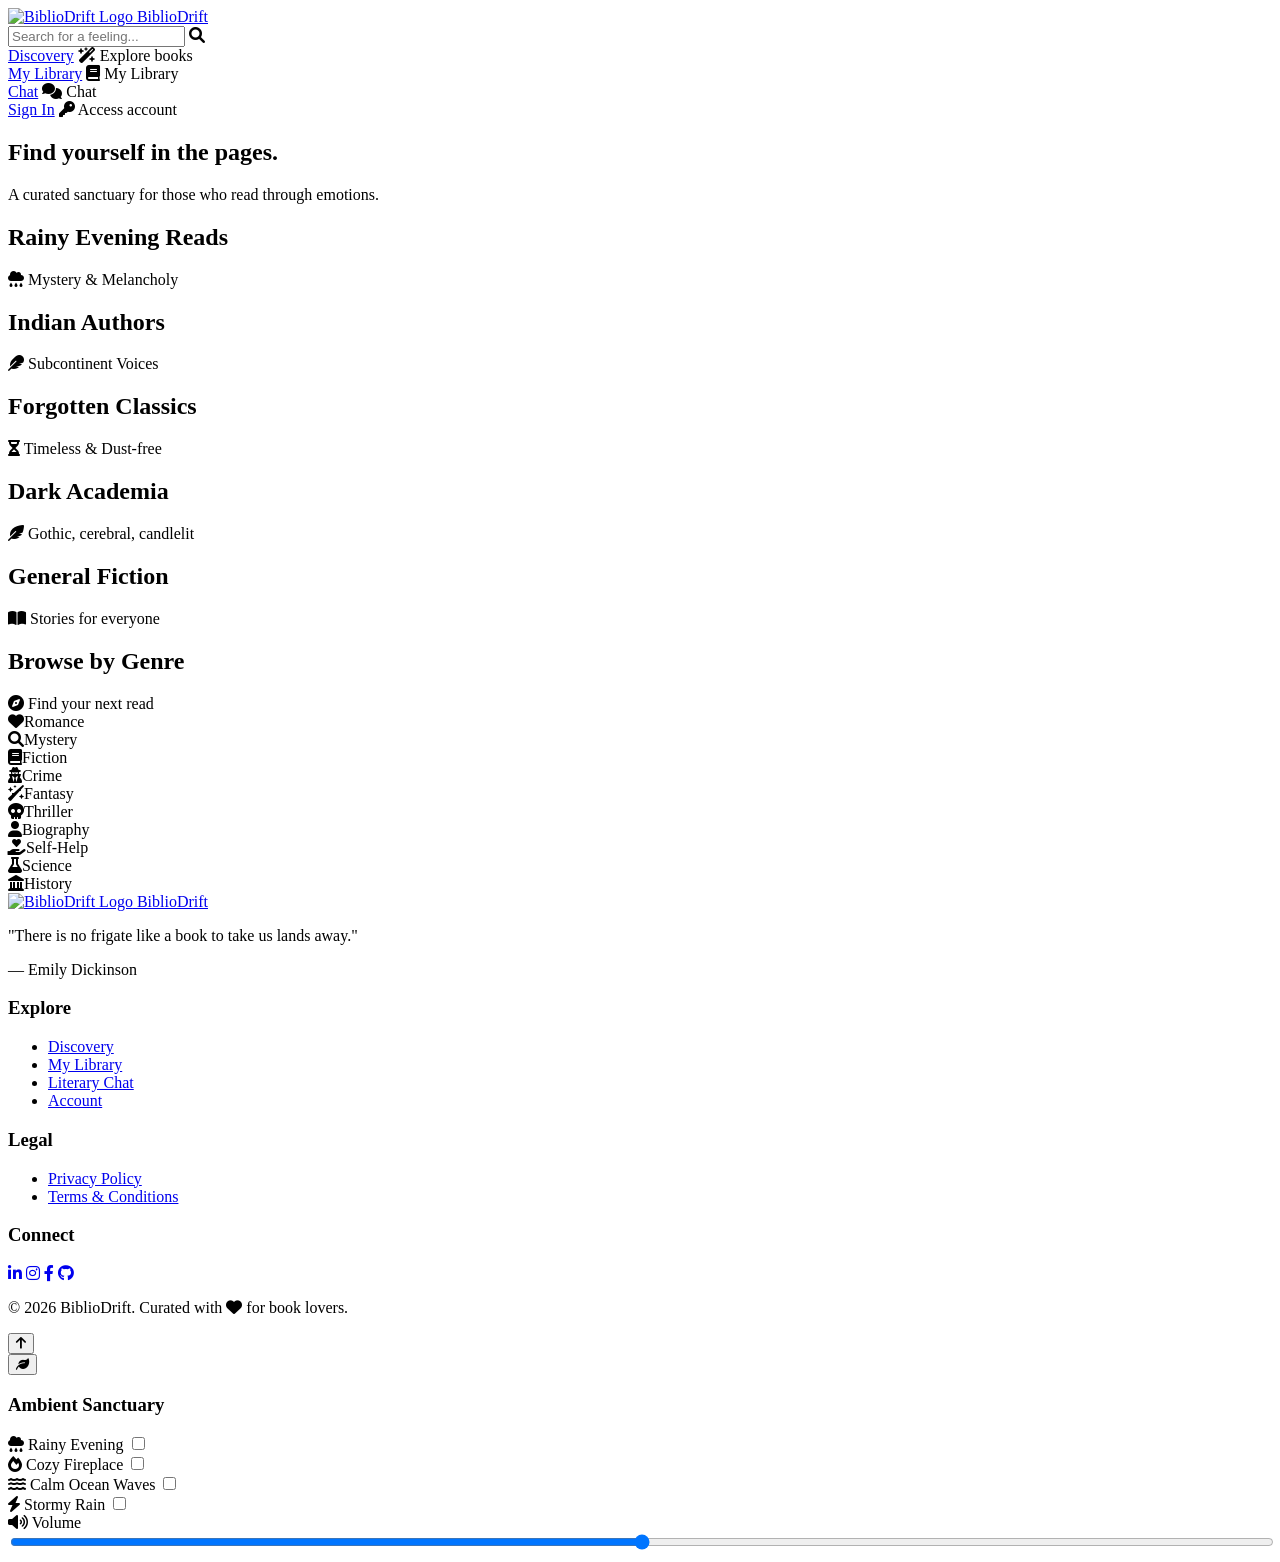
==== frontend/pages/index.html @ f1429b83 "feat: modularize frontend by extracting inline CSS and JavaScript - Extract 1,850+ lines of inline C" ====
<!doctype html>
<html lang="en">

<head>
  <meta charset="UTF-8" />
  <script>
    (function () {
      const theme = localStorage.getItem('bibliodrift_theme');
      if (theme === 'night') {
        document.documentElement.setAttribute('data-theme', 'night');
      }
    })();
  </script>
  <script src="https://unpkg.com/dexie/dist/dexie.js"></script>

  <script src="../js/db.js"></script>

  <script src="../js/app.js"></script>
  <script src="../js/library-3d.js"></script>
  <script src="https://unpkg.com/dexie/dist/dexie.js"></script>
  <meta name="viewport" content="width=device-width, initial-scale=1.0" />
  <!-- Added SEO meta description to improve search engine discoverability and click-through rates -->
  <meta name="description" content="BiblioDrift — Discover books by mood, track your reading journey, and get AI-powered recommendations." />
  <title>BiblioDrift | Find yourself in the pages</title>
  <link rel="stylesheet" href="../css/style.css" />
  <link rel="stylesheet" href="../css/keyboard-shortcuts.css" />
  <link rel="manifest" href="/manifest.json">
  <!-- Fonts -->
  <link rel="preconnect" href="https://fonts.googleapis.com" />
  <link rel="preconnect" href="https://fonts.gstatic.com" crossorigin />
  <link
    href="https://fonts.googleapis.com/css2?family=Playfair+Display:ital,wght@0,400;0,600;1,400&family=Georgia&display=swap"
    rel="stylesheet" />
  <link rel="stylesheet" href="https://cdnjs.cloudflare.com/ajax/libs/font-awesome/6.0.0/css/all.min.css" />

  <!-- Security: DOMPurify for XSS prevention -->
  <script src="https://cdn.jsdelivr.net/npm/dompurify@3.0.6/dist/purify.min.js"></script>
  <link rel="icon" href="../assets/images/biblioDrift_favicon.png" type="image/png">
  <!-- PWA -->
  <link rel="manifest" href="/manifest.json">
  <meta name="theme-color" content="#2c2420">
  <meta name="apple-mobile-web-app-capable" content="yes">
  <meta name="apple-mobile-web-app-status-bar-style" content="black-translucent">
  <meta name="apple-mobile-web-app-title" content="BiblioDrift">
  <link rel="apple-touch-icon" href="../assets/images/biblioDrift_favicon.png">
</head>

<body>
  <header>
    <a href="index.html" class="logo">
      <img style="height: 40px" src="../assets/images/biblioDrift_favicon.png" alt="BiblioDrift Logo"> BiblioDrift
    </a>
    <div class="header-controls">
      <div class="search-bar">
        <input type="text" id="searchInput" class="search-input" placeholder="Search for a feeling...">
        <i class="fa-solid fa-search search-icon" id="searchIcon"></i>
      </div>
      <nav class="nav-links">
        <div class="tooltip">
          <a href="index.html" class="active">Discovery</a>
          <span class="tooltip-text"><i class="fa-solid fa-wand-magic-sparkles"></i> Explore books</span>
        </div>
        <div class="tooltip">
          <a href="library.html">My Library</a>
          <span class="tooltip-text"><i class="fa-solid fa-book"></i> My Library</span>
        </div>
        <div class="tooltip">
          <a href="chat.html">Chat</a>
          <span class="tooltip-text"><i class="fa-solid fa-comments"></i> Chat</span>
        </div>
        <!-- DYNAMIC AUTH LINK -->
        <div class="tooltip">
          <a href="auth.html" id="navAuthLink">Sign In</a>
          <span class="tooltip-text" id="navAuthTooltip"><i class="fa-solid fa-key"></i> Access account</span>
        </div>
      </nav>
    </div>
  </header>

  <main>
    <section class="hero">
      <h1>Find yourself in the pages.</h1>
      <p>A curated sanctuary for those who read through emotions.</p>
    </section>

    <!-- SEARCH RESULTS SECTION (Initially Hidden) -->
    <section id="search-results-section" class="curated-section" hidden>
      <div class="section-header">
        <h2 id="search-query-display">Search Results</h2>
        <span><i class="fa-solid fa-magnifying-glass"></i> Exploring your query</span>
      </div>
      <div class="curated-row" id="search-results-grid">
        <!-- Dynamically Appended Books -->
      </div>
    </section>

    <!-- Curated Sections -->
    <section class="curated-section">
      <div class="section-header">
        <h2>Rainy Evening Reads</h2>
        <span><i class="fa-solid fa-cloud-rain"></i> Mystery & Melancholy</span>
      </div>
      <div class="curated-row" id="row-rainy"></div>
    </section>

    <section class="curated-section">
      <div class="section-header">
        <h2>Indian Authors</h2>
        <span><i class="fa-solid fa-feather"></i> Subcontinent Voices</span>
      </div>
      <div class="curated-row" id="row-indian"></div>
    </section>

    <section class="curated-section">
      <div class="section-header">
        <h2>Forgotten Classics</h2>
        <span><i class="fa-solid fa-hourglass"></i> Timeless & Dust-free</span>
      </div>
      <div class="curated-row" id="row-classics"></div>
    </section>

    <section class="curated-section">
      <div class="section-header">
        <h2>Dark Academia</h2>
        <span><i class="fa-solid fa-feather-pointed"></i> Gothic, cerebral, candlelit</span>
      </div>
      <div class="curated-row" id="row-dark-academia"></div>
    </section>

    <section class="curated-section">
      <div class="section-header">
        <h2>General Fiction</h2>
        <span><i class="fa-solid fa-book-open"></i> Stories for everyone</span>
      </div>
      <div class="curated-row" id="row-fiction"></div>
    </section>

    <!-- Genre Grid Section -->
    <section class="curated-section genre-section">
      <div class="section-header">
        <h2>Browse by Genre</h2>
        <span><i class="fa-solid fa-compass"></i> Find your next read</span>
      </div>
      <div class="genre-grid" id="genre-grid">
        <div class="genre-card" data-genre="romance"><i class="fa-solid fa-heart"></i><span>Romance</span></div>
        <div class="genre-card" data-genre="mystery"><i class="fa-solid fa-magnifying-glass"></i><span>Mystery</span>
        </div>
        <div class="genre-card" data-genre="fiction"><i class="fa-solid fa-book"></i><span>Fiction</span></div>
        <div class="genre-card" data-genre="crime"><i class="fa-solid fa-user-secret"></i><span>Crime</span></div>
        <div class="genre-card" data-genre="fantasy"><i class="fa-solid fa-wand-sparkles"></i><span>Fantasy</span></div>
        <div class="genre-card" data-genre="thriller"><i class="fa-solid fa-skull"></i><span>Thriller</span></div>
        <div class="genre-card" data-genre="biography"><i class="fa-solid fa-user"></i><span>Biography</span></div>
        <div class="genre-card" data-genre="self-help"><i
            class="fa-solid fa-hand-holding-heart"></i><span>Self-Help</span></div>
        <div class="genre-card" data-genre="science"><i class="fa-solid fa-flask"></i><span>Science</span></div>
        <div class="genre-card" data-genre="history"><i class="fa-solid fa-landmark"></i><span>History</span></div>
      </div>
    </section>

    <!-- Genre Modal -->
    <dialog id="genre-modal" class="genre-modal">
      <div class="genre-modal-content">
        <div class="genre-modal-header">
          <h2 id="genre-modal-title">Genre Books</h2>
          <button class="close-genre-modal" id="close-genre-modal"><i class="fa-solid fa-xmark"></i></button>
        </div>
        <div class="genre-modal-body">
          <div class="genre-books-grid" id="genre-books-grid"></div>
        </div>
      </div>
    </dialog>

    <!-- Book Details Modal -->
    <dialog id="book-details-modal" class="glass-modal">
      <div class="modal-content">
        <button class="close-modal-btn" id="closeModalBtn"><i class="fa-solid fa-xmark"></i></button>
        <div class="modal-body">
          <div class="modal-media"><img id="modal-img" src="" alt="Book Cover" /></div>
          <div class="modal-info">
            <h2 id="modal-title">Book Title</h2>
            <p id="modal-author" class="modal-subtitle">Author Name</p>
            <div class="ai-insight-box">
              <div class="ai-header"><i class="fa-solid fa-wand-magic-sparkles"></i><span>AI Insight</span></div>
              <div id="modal-summary">
                <div class="text-skeleton skeleton"></div>
                <div class="text-skeleton skeleton" style="width: 90%"></div>
                <div class="text-skeleton skeleton" style="width: 70%"></div>
              </div>
            </div>
            <div class="modal-actions">
              <button id="modal-add-btn" class="btn-primary"><i class="fa-regular fa-heart"></i> Add to Library</button>
              <button id="modal-preview-btn" class="btn-preview"><i class="fa-solid fa-book-open"></i> Preview</button>
              <button id="modal-share-btn" class="btn-secondary modal-share-btn"><i class="fa-solid fa-share-nodes"></i>
                Share</button>
              <button id="modal-mood-btn" class="btn-secondary"><i class="fa-solid fa-wand-magic-sparkles"></i> Explore Mood</button>
            </div>
          </div>
        </div>
      </div>
    </dialog>
  </main>


<!--The footer is being called usingt footer.js.-->
  <script src="../js/config.js"></script>
  <script src="../js/app.js"></script>
  <script src="../js/book-preview.js"></script>
  <script src="../js/footer.js"></script>
  <script src="../script/header-scroll.js"></script>
  <script src="../js/ambient.js"></script>


  <!-- Back to Top Button -->
  <button id="backToTop" class="btn-icon back-to-top" title="Back to Top" onclick="window.scrollTo({top: 0, behavior: 'smooth'});">
    <i class="fa-solid fa-arrow-up"></i>
  </button>

  <!-- Ambient Sanctuary UI -->
  <div class="ambient-sanctuary">
    <button id="ambientToggle" title="Ambient Sanctuary" aria-expanded="false" aria-controls="ambientPanel">
      <i class="fa-solid fa-leaf"></i>
    </button>
    <div id="ambientPanel" class="ambient-panel">
      <h3 style="color: var(--text-main) !important;">Ambient Sanctuary</h3>
      <div class="ambient-option">
        <span style="color: var(--text-main) !important;"><i class="fa-solid fa-cloud-rain"></i> Rainy Evening</span>
        <label class="switch">
          <input type="checkbox" id="rainToggle">
          <span class="slider"></span>
        </label>
      </div>
      <div class="ambient-option">
        <span style="color: var(--text-main) !important;"><i class="fa-solid fa-fire"></i> Cozy Fireplace</span>
        <label class="switch">
          <input type="checkbox" id="fireToggle">
          <span class="slider"></span>
        </label>
      </div>
      <div class="ambient-option">
        <span style="color: var(--text-main) !important;"><i class="fa-solid fa-water"></i> Calm Ocean Waves</span>
        <label class="switch">
          <input type="checkbox" id="oceanToggle">
          <span class="slider"></span>
        </label>
      </div>
      <div class="ambient-option">
        <span style="color: var(--text-main) !important;"><i class="fa-solid fa-bolt"></i> Stormy Rain</span>
        <label class="switch">
          <input type="checkbox" id="stormToggle">
          <span class="slider"></span>
        </label>
      </div>
      <div class="volume-control">
        <label for="ambientVolume" style="color: var(--text-main) !important;"><i class="fa-solid fa-volume-high"></i> Volume</label>
        <div class="range-wrap">
          <div class="range-track" aria-hidden="true"></div>
          <div class="range-fill" aria-hidden="true"></div>
          <input type="range" id="ambientVolume" min="0" max="1" step="0.1" value="0.5" style="width: 100%;">
        </div>
      </div>
    </div>
  </div>

  <script src="../js/ambient.js"></script>
  <script src="../js/security.js"></script>
  <script src="../js/pwa.js"></script>

</body>

</html>
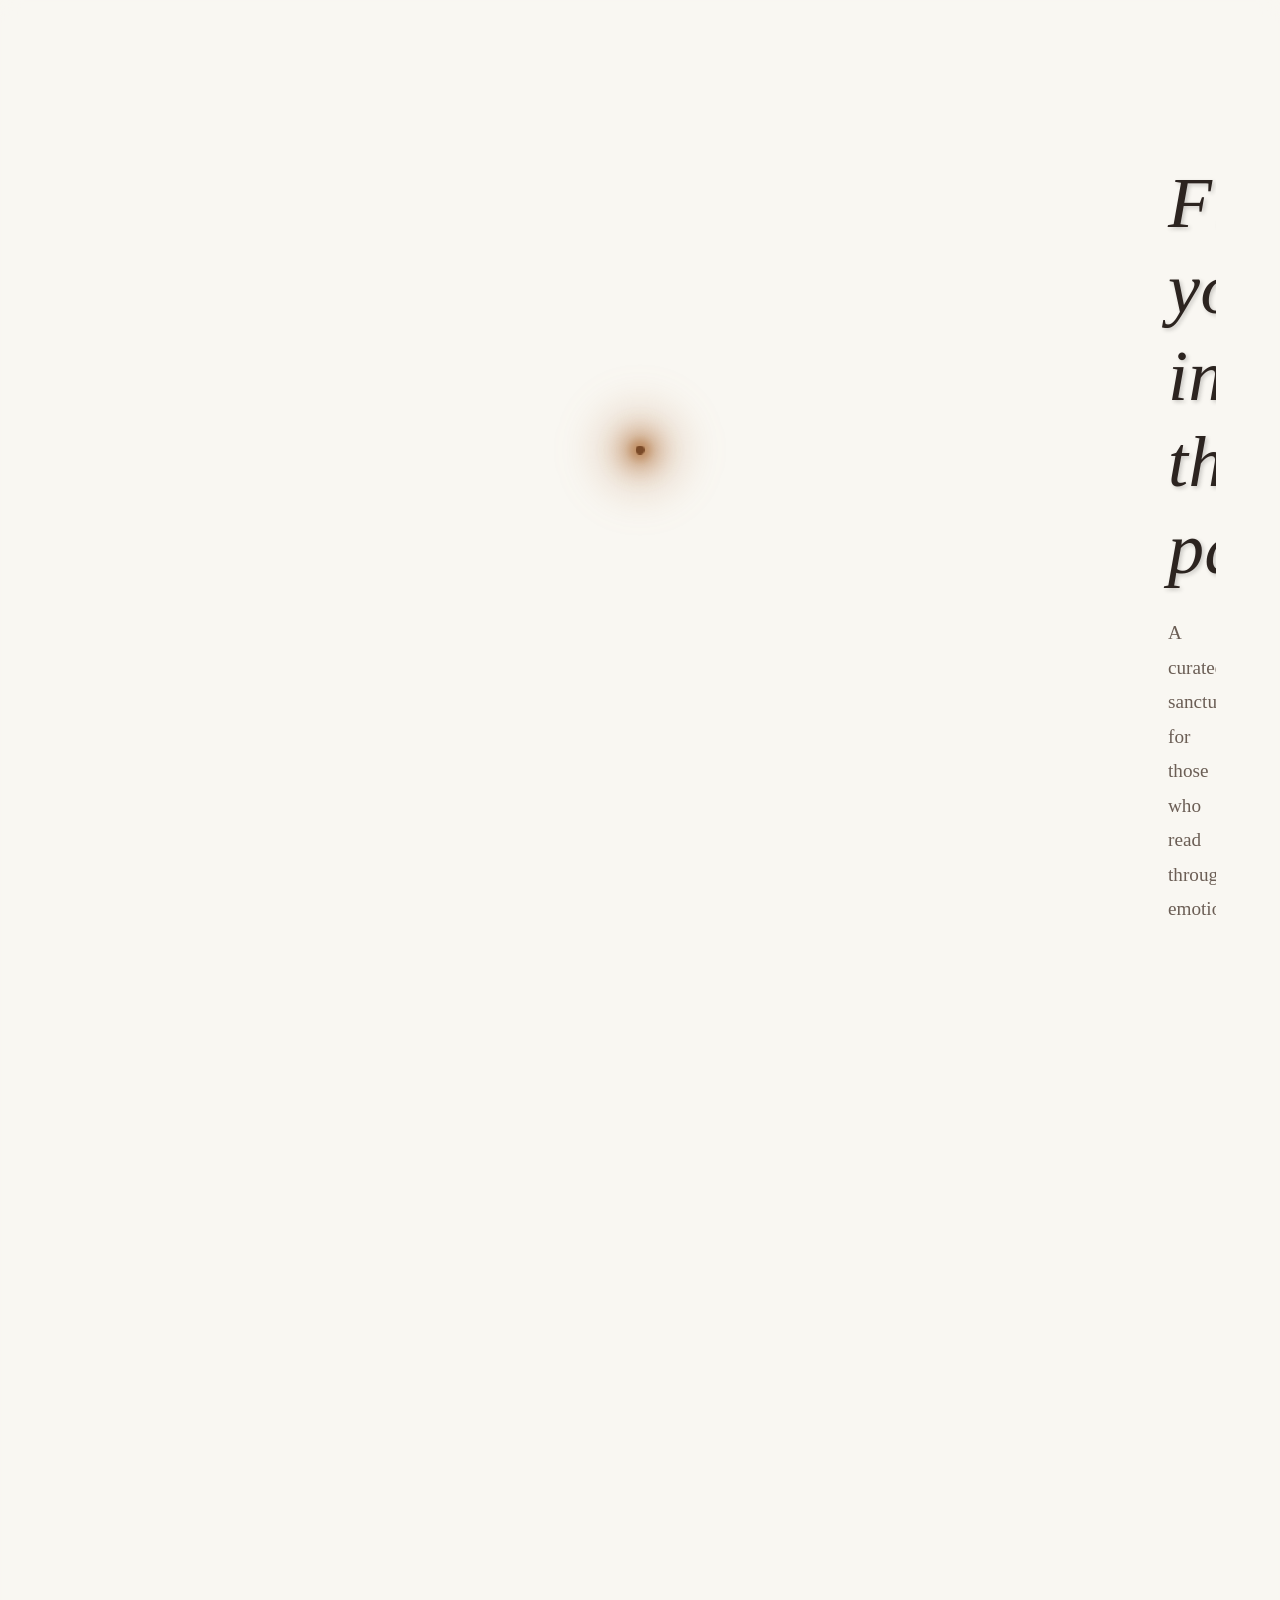
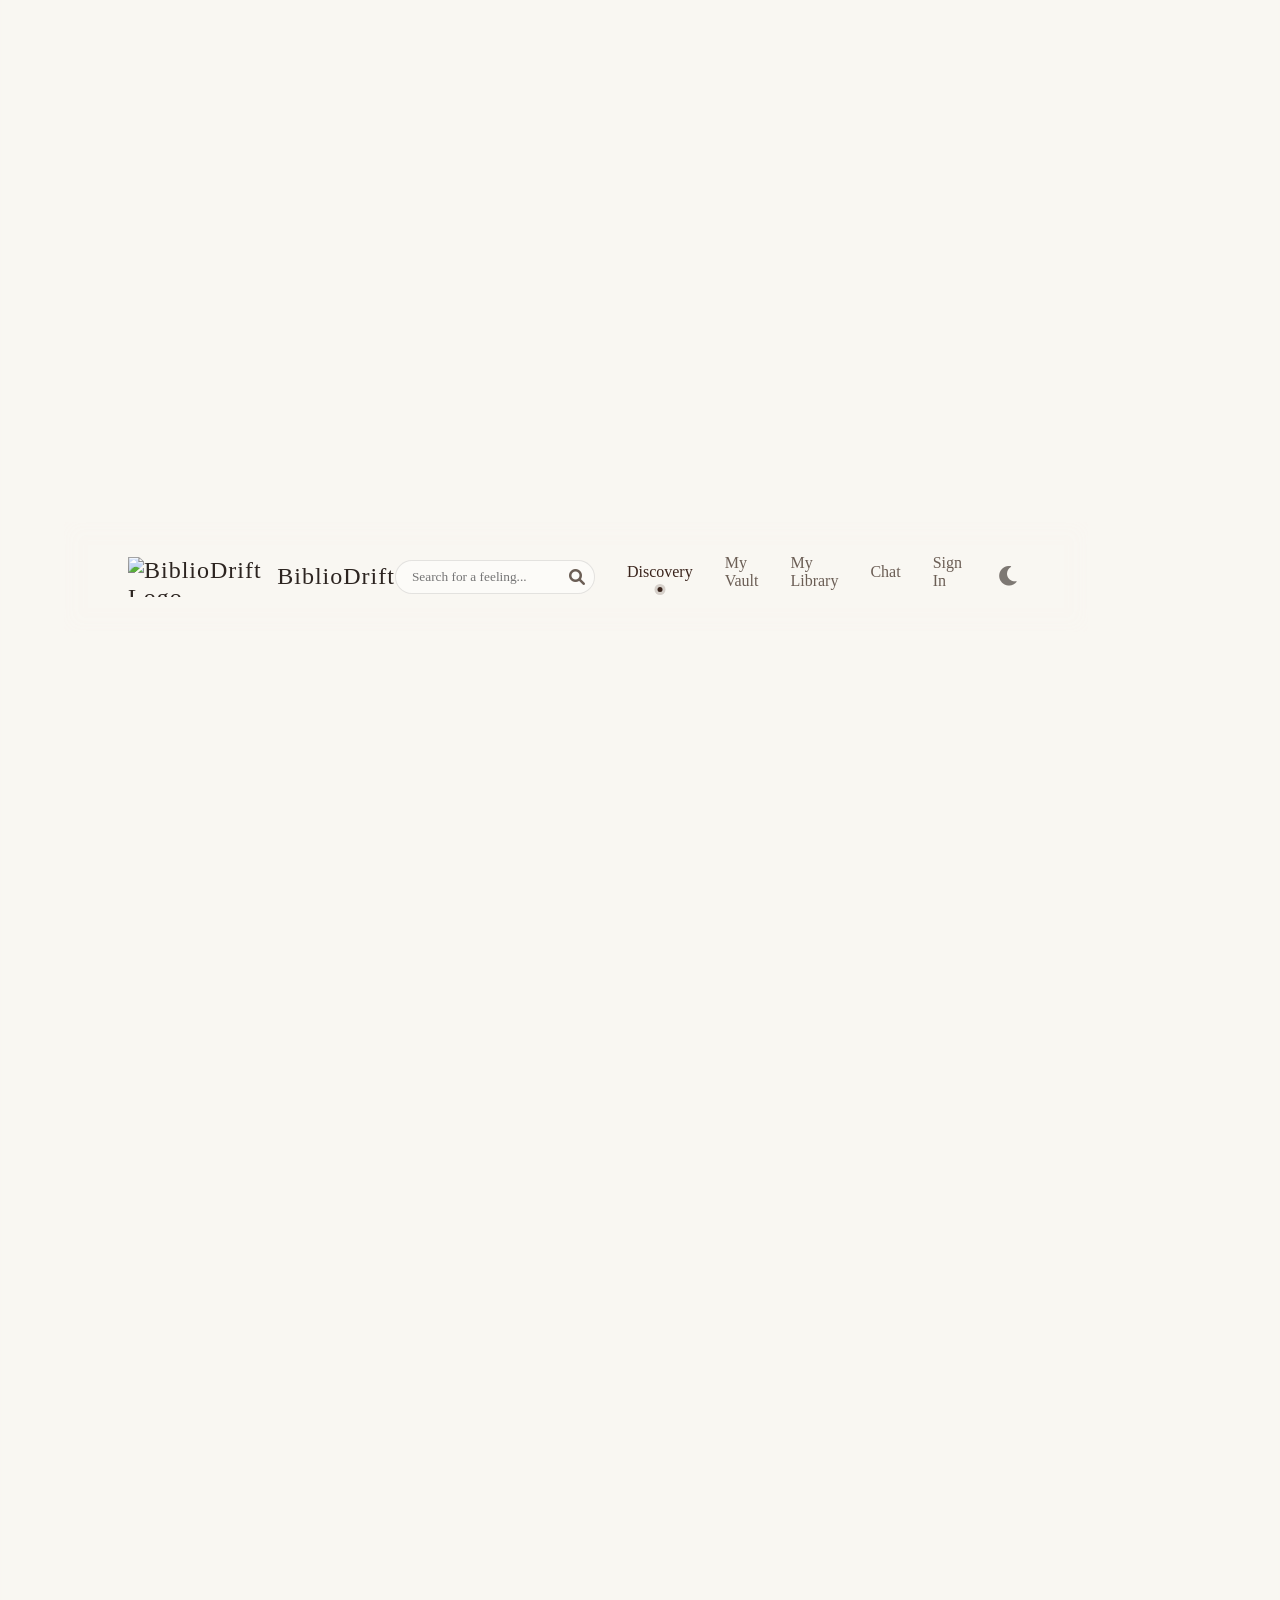
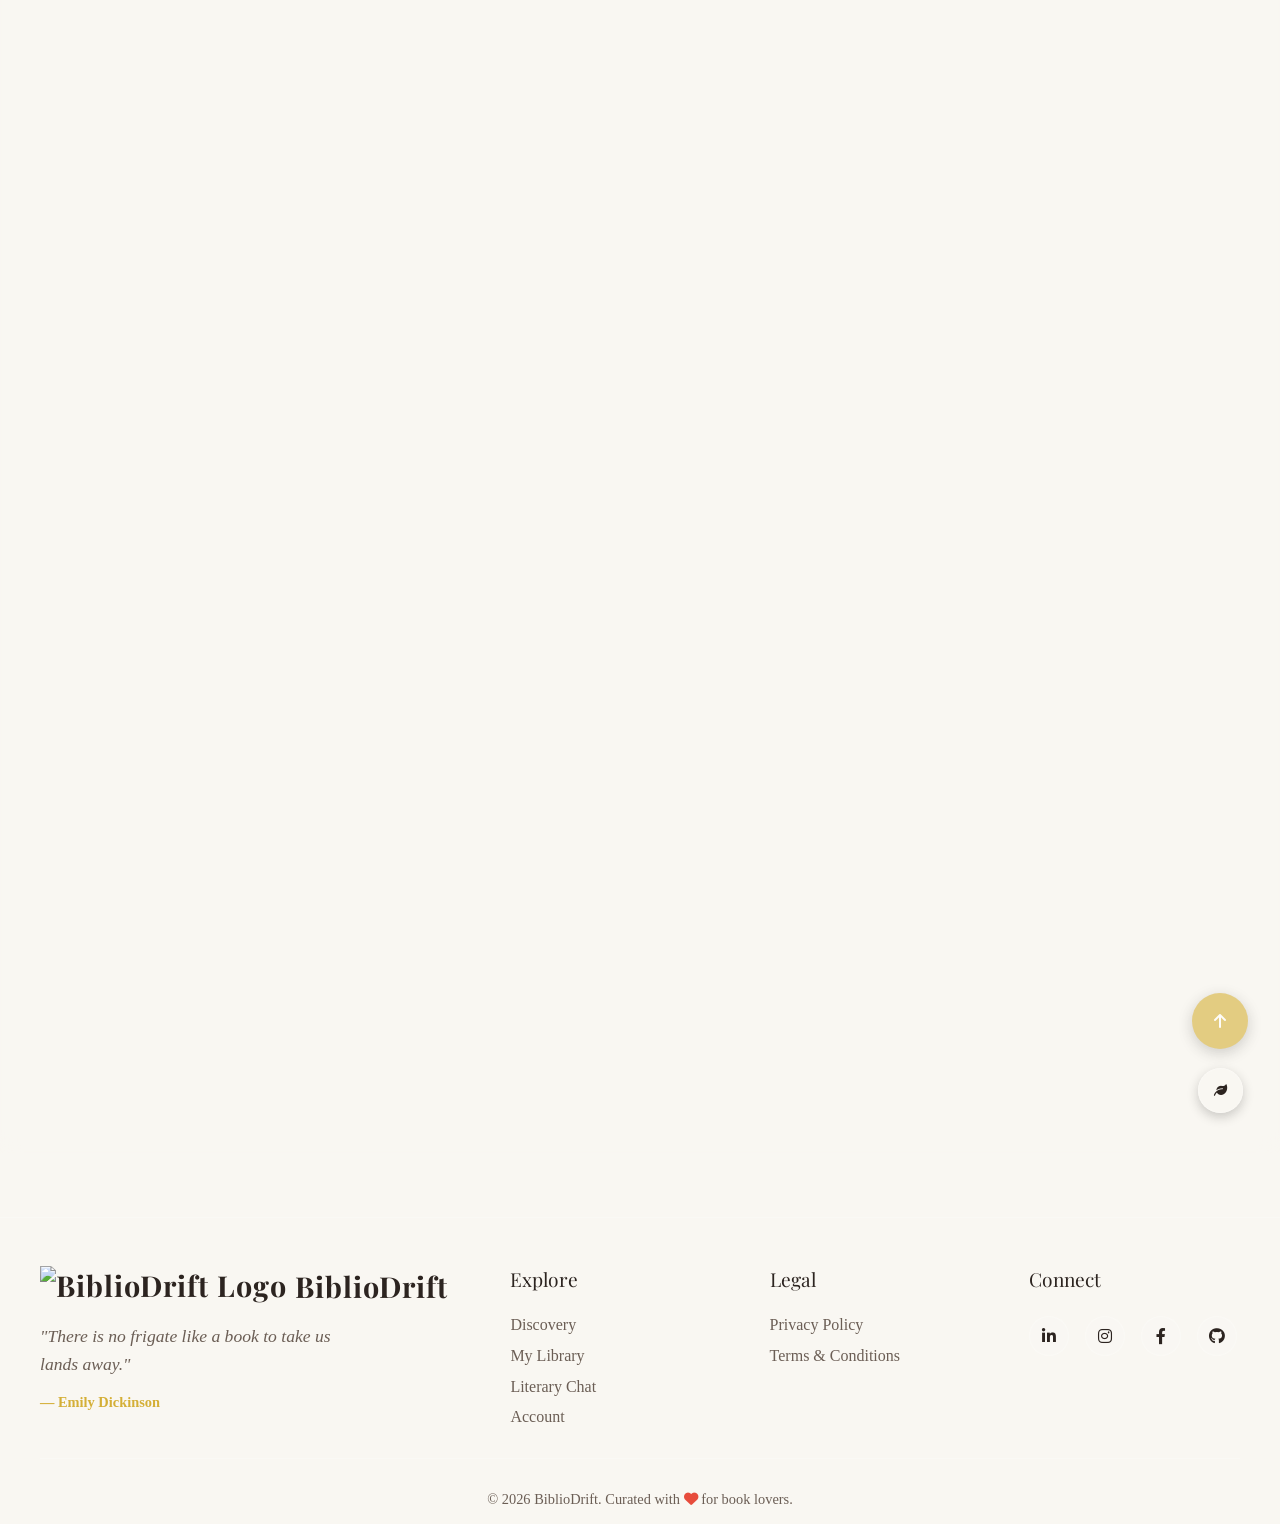
==== commit 34fd66f7: "Merge pull request #682 from Tannie02/cursor-glow-enhancement Add subtle Cursor Glow Interaction Eff" ====
--- a/frontend/pages/index.html
+++ b/frontend/pages/index.html
@@ -10,12 +10,49 @@
         document.documentElement.setAttribute('data-theme', 'night');
       }
     })();
+document.addEventListener('DOMContentLoaded', function () {
+    const btn = document.getElementById('themeToggle');
+    if (!btn) {
+        console.error('themeToggle button not found');
+        return;
+    }
+
+    const icon = btn.querySelector('i');
+    const STORAGE_KEY = 'bibliodrift_theme';
+
+    function applyTheme(theme) {
+        if (theme === 'night') {
+            document.documentElement.setAttribute('data-theme', 'night');
+            if (icon) icon.className = 'fa-solid fa-sun';
+        } else {
+            document.documentElement.removeAttribute('data-theme');
+            if (icon) icon.className = 'fa-solid fa-moon';
+        }
+
+        localStorage.setItem(STORAGE_KEY, theme);
+        if (typeof restoreTheme === 'function') restoreTheme();
+        console.log('Theme applied:', theme);
+    }
+
+    // Load saved theme
+    const savedTheme = localStorage.getItem(STORAGE_KEY) || 'light';
+    applyTheme(savedTheme);
+
+    // Toggle on click
+    btn.addEventListener('click', function () {
+        const current =
+            document.documentElement.getAttribute('data-theme') === 'night'
+                ? 'night'
+                : 'light';
+
+        const next = current === 'night' ? 'light' : 'night';
+        applyTheme(next);
+    });
+});
   </script>
-  <script src="https://unpkg.com/dexie/dist/dexie.js"></script>
-
   <script src="../js/db.js"></script>
 
-  <script src="../js/app.js"></script>
+  <!-- <script src="../js/app.js"></script> -->
   <script src="../js/library-3d.js"></script>
   <script src="https://unpkg.com/dexie/dist/dexie.js"></script>
   <meta name="viewport" content="width=device-width, initial-scale=1.0" />
@@ -24,7 +61,8 @@
   <title>BiblioDrift | Find yourself in the pages</title>
   <link rel="stylesheet" href="../css/style.css" />
   <link rel="stylesheet" href="../css/keyboard-shortcuts.css" />
-  <link rel="manifest" href="/manifest.json">
+  <link rel="stylesheet" href="../css/pwa.css">
+  <link rel="manifest" href="../manifest.json">
   <!-- Fonts -->
   <link rel="preconnect" href="https://fonts.googleapis.com" />
   <link rel="preconnect" href="https://fonts.gstatic.com" crossorigin />
@@ -37,7 +75,6 @@
   <script src="https://cdn.jsdelivr.net/npm/dompurify@3.0.6/dist/purify.min.js"></script>
   <link rel="icon" href="../assets/images/biblioDrift_favicon.png" type="image/png">
   <!-- PWA -->
-  <link rel="manifest" href="/manifest.json">
   <meta name="theme-color" content="#2c2420">
   <meta name="apple-mobile-web-app-capable" content="yes">
   <meta name="apple-mobile-web-app-status-bar-style" content="black-translucent">
@@ -46,7 +83,12 @@
 </head>
 
 <body>
+  <div id="sc-glow-outer"></div>
+  <div id="sc-glow-mid"></div>
+  <div id="sc-glow-inner"></div>
+  <div id="sc-dot"></div>
   <header>
+    <header>
     <a href="index.html" class="logo">
       <img style="height: 40px" src="../assets/images/biblioDrift_favicon.png" alt="BiblioDrift Logo"> BiblioDrift
     </a>
@@ -61,19 +103,26 @@
           <span class="tooltip-text"><i class="fa-solid fa-wand-magic-sparkles"></i> Explore books</span>
         </div>
         <div class="tooltip">
-          <a href="library.html">My Library</a>
+          <a href="vault.html" >My Vault</a>
+          <span class="tooltip-text"><i class="fa-solid fa-vault"></i> My Vault</span>
+        </div>
+        <div class="tooltip">
+          <a href="library.html" >My Library</a>
           <span class="tooltip-text"><i class="fa-solid fa-book"></i> My Library</span>
         </div>
         <div class="tooltip">
-          <a href="chat.html">Chat</a>
+          <a href="chat.html" >Chat</a>
           <span class="tooltip-text"><i class="fa-solid fa-comments"></i> Chat</span>
         </div>
         <!-- DYNAMIC AUTH LINK -->
         <div class="tooltip">
-          <a href="auth.html" id="navAuthLink">Sign In</a>
+          <a href="auth.html" id="navAuthLink" >Sign In</a>
           <span class="tooltip-text" id="navAuthTooltip"><i class="fa-solid fa-key"></i> Access account</span>
         </div>
       </nav>
+      <button id="themeToggle" class="btn-icon" title="Toggle Theme">
+        <i class="fa-solid fa-moon"></i>
+      </button>
     </div>
   </header>
 
@@ -88,6 +137,13 @@
       <div class="section-header">
         <h2 id="search-query-display">Search Results</h2>
         <span><i class="fa-solid fa-magnifying-glass"></i> Exploring your query</span>
+      </div>
+      <!-- Mood-Tag Filter Bar -->
+      <div id="mood-filter-bar" class="mood-filter-bar" hidden>
+        <div class="filter-label">Filter by mood:</div>
+        <div class="filter-chips" id="filter-chips">
+          <!-- Dynamically populated chips -->
+        </div>
       </div>
       <div class="curated-row" id="search-results-grid">
         <!-- Dynamically Appended Books -->
@@ -187,6 +243,13 @@
                 <div class="text-skeleton skeleton" style="width: 70%"></div>
               </div>
             </div>
+            <!-- Added "Where to Buy" section -->
+            <div class="purchase-links-box" style="margin-top: 15px;">
+              <div class="purchase-header"><i class="fa-solid fa-cart-shopping"></i><span> Where to Buy</span></div>
+              <div id="modal-purchase-links" class="purchase-links-container">
+                <div class="text-skeleton skeleton"></div>
+              </div>
+            </div>
             <div class="modal-actions">
               <button id="modal-add-btn" class="btn-primary"><i class="fa-regular fa-heart"></i> Add to Library</button>
               <button id="modal-preview-btn" class="btn-preview"><i class="fa-solid fa-book-open"></i> Preview</button>
@@ -203,10 +266,13 @@
 
 <!--The footer is being called usingt footer.js.-->
   <script src="../js/config.js"></script>
+  <script src="../js/security.js"></script>
   <script src="../js/app.js"></script>
   <script src="../js/book-preview.js"></script>
+  <script src="../js/pwa.js"></script>
   <script src="../js/footer.js"></script>
   <script src="../script/header-scroll.js"></script>
+  <script src="../js/theme-manager.js"></script>
   <script src="../js/ambient.js"></script>
 
 
@@ -251,20 +317,8 @@
         </label>
       </div>
       <div class="volume-control">
-        <label for="ambientVolume" style="color: var(--text-main) !important;"><i class="fa-solid fa-volume-high"></i> Volume</label>
-        <div class="range-wrap">
-          <div class="range-track" aria-hidden="true"></div>
-          <div class="range-fill" aria-hidden="true"></div>
-          <input type="range" id="ambientVolume" min="0" max="1" step="0.1" value="0.5" style="width: 100%;">
-        </div>
       </div>
     </div>
   </div>
-
-  <script src="../js/ambient.js"></script>
-  <script src="../js/security.js"></script>
-  <script src="../js/pwa.js"></script>
-
 </body>
-
 </html>
--- a/frontend/css/style.css
+++ b/frontend/css/style.css
@@ -0,0 +1,5731 @@
+:root {
+    /* Day Theme (Default) */
+    --bg-color: #f9f7f2;
+    --header-bg: rgba(249, 247, 242, 0.8);
+    --text-main: #2c2420;
+    --text-muted: #6b5e55;
+    --accent-gold: #d4af37;
+    --wood-dark: #5d4037;
+    --wood-light: #8d6e63;
+    --glass-bg: rgba(255, 255, 255, 0.1);
+    --glass-border: rgba(255, 255, 255, 0.2);
+    --shadow-soft: 0 10px 30px rgba(0, 0, 0, 0.05);
+    --shadow-panel: 0 18px 45px rgba(44, 36, 32, 0.12);
+    --input-bg: rgba(255, 255, 255, 0.5);
+    --input-border: rgba(0, 0, 0, 0.1);
+    --book-bg: #fff;
+    --paper-color: #fffdf9;
+    --nav-active-color: #3a241c;
+    --nav-active-ring: rgba(58, 36, 28, 0.18);
+    --surface-panel: rgba(255, 255, 255, 0.72);
+    --surface-elevated: rgba(255, 255, 255, 0.92);
+    --surface-soft: rgba(255, 255, 255, 0.58);
+    --control-border: rgba(93, 64, 55, 0.14);
+    --control-focus-ring: rgba(212, 175, 55, 0.24);
+    --control-hover: rgba(255, 255, 255, 0.96);
+    --radius-panel: 24px;
+    --radius-control: 18px;
+
+    /* Vibe Colors */
+    --vibe-mystery: #78909c;
+    --vibe-romance: #ef9a9a;
+    --vibe-classic: #a1887f;
+
+    /* Dimensions */
+    --book-width: 160px;
+    --book-height: 240px;
+
+    --book-thick: 40px;
+}
+
+/* Fix: WCAG AA Contrast Floor - Issue #534 */
+.glass-panel,
+.book-tooltip,
+.book-detail-modal,
+[class*="glass"] {
+    background: rgba(0, 0, 0, 0.45) !important;
+    backdrop-filter: blur(12px);
+    -webkit-backdrop-filter: blur(12px);
+}
+
+[data-theme="night"] {
+    /* Night Theme (Dark Wood) */
+    --bg-color: #1e1a18;
+    --header-bg: rgba(30, 26, 24, 0.85);
+    --text-main: #e0d5cb;
+    --text-muted: #a89a8e;
+    --accent-gold: #fccb4e;
+    --wood-dark: #3e2723;
+    --wood-light: #5d4037;
+    --glass-bg: rgba(0, 0, 0, 0.3);
+    --glass-border: rgba(255, 255, 255, 0.05);
+    --shadow-soft: 0 10px 40px rgba(0, 0, 0, 0.4);
+    --shadow-panel: 0 18px 45px rgba(0, 0, 0, 0.45);
+    --input-bg: rgba(0, 0, 0, 0.2);
+    --input-border: rgba(255, 255, 255, 0.1);
+    --book-bg: #2c2420;
+    --paper-color: #e0d5cb;
+    --nav-active-color: #fff2df;
+    --nav-active-ring: rgba(255, 242, 223, 0.22);
+    --surface-panel: rgba(19, 16, 14, 0.74);
+    --surface-elevated: rgba(34, 28, 25, 0.92);
+    --surface-soft: rgba(255, 255, 255, 0.06);
+    --control-border: rgba(255, 255, 255, 0.1);
+    --control-focus-ring: rgba(252, 203, 78, 0.24);
+    --control-hover: rgba(255, 255, 255, 0.1);
+}
+
+* {
+    box-sizing: border-box;
+    margin: 0;
+    padding: 0;
+}
+
+html {
+    scroll-behavior: smooth;
+    transition: background-color 0.4s ease, color 0.4s ease;
+}
+
+body {
+    background-color: var(--bg-color);
+    color: var(--text-main);
+    font-family: "Georgia", serif;
+    /* Classic serif for books */
+    overflow-x: hidden;
+    min-height: 100vh;
+    display: flex;
+    flex-direction: column;
+    transition: background-color 0.4s ease, color 0.4s ease, border-color 0.4s ease, box-shadow 0.4s ease;
+}
+
+main {
+    flex: 1;
+}
+
+/* Explicit night-mode overrides — bulletproof fallback */
+[data-theme="night"] body,
+html[data-theme="night"],
+html[data-theme="night"] body {
+    background-color: #1e1a18 !important;
+    color: #fff5f5 !important;
+}
+
+[data-theme="night"] header {
+    background: rgba(30, 26, 24, 0.85) !important;
+}
+
+[data-theme="night"] .search-input,
+[data-theme="night"] input {
+    background: rgba(0, 0, 0, 0.2) !important;
+    color: #e0d5cb !important;
+    border-color: rgba(255, 255, 255, 0.1) !important;
+}
+
+
+/* Global Wooden Scrollbar Styling */
+::-webkit-scrollbar {
+    width: 12px;
+}
+
+::-webkit-scrollbar-track {
+    background: var(--bg-color);
+}
+
+::-webkit-scrollbar-thumb {
+    background: linear-gradient(180deg, var(--wood-dark), var(--wood-light));
+    border-radius: 6px;
+    border: 2px solid var(--bg-color);
+}
+
+::-webkit-scrollbar-thumb:hover {
+    background: linear-gradient(180deg, var(--wood-light), var(--wood-dark));
+    box-shadow: inset 0 0 6px rgba(0, 0, 0, 0.3);
+}
+
+h1,
+h2,
+h3 {
+    font-weight: normal;
+    font-family: "Playfair Display", serif;
+    /* Elegant headings */
+}
+
+/* --- Layout --- */
+header {
+    padding: 2rem 4rem;
+    display: flex;
+    justify-content: space-between;
+    align-items: center;
+    position: sticky;
+    top: 0;
+    z-index: 100;
+    background: var(--header-bg);
+    backdrop-filter: blur(10px);
+    transition: background-color 0.4s ease, color 0.4s ease, backdrop-filter 0.4s ease;
+}
+
+.header-controls {
+    display: flex;
+    align-items: center;
+    gap: 2rem;
+}
+
+.search-bar {
+    position: relative;
+    display: flex;
+    align-items: center;
+}
+
+.search-input {
+    background: var(--input-bg);
+    border: 1px solid var(--input-border);
+    padding: 0.5rem 1rem;
+    border-radius: 20px;
+    font-family: "Georgia", serif;
+    width: 200px;
+    transition: all 0.4s ease;
+    outline: none;
+    color: var(--text-main);
+}
+
+.search-input:focus {
+    background: var(--book-bg);
+    width: 300px;
+    box-shadow: var(--shadow-soft);
+}
+
+.search-icon {
+    position: absolute;
+    right: 10px;
+    color: var(--text-muted);
+    cursor: pointer;
+    transition: color 0.3s ease;
+}
+
+.search-icon:hover {
+    color: var(--text-main);
+}
+
+.logo {
+    font-size: 1.5rem;
+    letter-spacing: 1px;
+    color: var(--text-main);
+    text-decoration: none;
+    display: flex;
+    align-items: center;
+    gap: 0.5rem;
+}
+
+.nav-links {
+    display: flex;
+    align-items: center;
+    gap: 2rem;
+}
+
+.nav-links a {
+    text-decoration: none;
+    color: var(--text-muted);
+    position: relative;
+    display: inline-flex;
+    align-items: center;
+    justify-content: center;
+    min-height: 30px;
+    padding-bottom: 10px;
+    transition: color 0.25s ease;
+}
+
+.nav-links a:hover,
+.nav-links a.active {
+    color: var(--nav-active-color);
+}
+
+.nav-links a::after {
+    content: "";
+    position: absolute;
+    left: 50%;
+    bottom: 0;
+    width: 5px;
+    height: 5px;
+    border-radius: 50%;
+    background: var(--nav-active-color);
+    box-shadow: 0 0 0 3px var(--nav-active-ring);
+    opacity: 0;
+    transform: translateX(-50%) scale(0.35);
+    transition: opacity 0.22s ease, transform 0.22s ease;
+}
+
+.nav-links a:hover::after {
+    opacity: 0.45;
+    transform: translateX(-50%) scale(0.75);
+}
+
+.nav-links a.active::after {
+    opacity: 1;
+    transform: translateX(-50%) scale(1);
+}
+
+/* === ANIMATED HOVER TOOLTIPS FOR NAVIGATION (NEW) === */
+.tooltip {
+    position: relative;
+    display: inline-block;
+}
+
+.tooltip-text {
+    display: none;
+}
+
+.tooltip-text::after {
+    display: none;
+}
+
+.tooltip:hover .tooltip-text {
+    display: none;
+}
+
+.tooltip-text i {
+    display: none;
+}
+
+main {
+    padding: 2rem 4rem;
+    max-width: 1400px;
+    margin: 0 auto;
+    width: 100%;
+    overflow-x: hidden;
+}
+
+/* --- Hero --- */
+.hero {
+    text-align: center;
+    padding: 6rem 1rem;
+    animation: heroFade 1s ease-out;
+}
+
+@keyframes heroFade {
+    from {
+        opacity: 0;
+        transform: translateY(15px);
+    }
+
+    to {
+        opacity: 1;
+        transform: translateY(0);
+    }
+}
+
+
+.hero h1 {
+    font-size: clamp(2.5rem, 8vw, 4.5rem);
+    margin-bottom: 1.5rem;
+    font-style: italic;
+    line-height: 1.2;
+    letter-spacing: 0.5px;
+    text-shadow: 2px 2px 4px rgba(0, 0, 0, 0.2);
+}
+
+.hero p {
+    color: var(--text-muted);
+    font-size: 1.2rem;
+    line-height: 1.8;
+    max-width: 55ch;
+    margin: 0 auto;
+}
+
+/* --- Curated Tables (Horizontal Scroll) --- */
+.curated-section {
+    margin-bottom: 6rem;
+    width: 100%;
+    overflow-x: hidden;
+}
+
+.section-header {
+    margin: 0 1rem 0.5rem 1rem;
+    display: flex;
+    justify-content: space-between;
+    align-items: baseline;
+    flex-wrap: wrap;
+    gap: 1rem;
+}
+
+.curated-row {
+    display: flex;
+    gap: 3rem;
+    padding: 2rem 1rem;
+    overflow-x: auto;
+    overflow-y: hidden;
+    /* Allow horizontal scrolling on mobile */
+    perspective: 1000px;
+    -webkit-overflow-scrolling: touch;
+    scroll-behavior: smooth;
+    flex-wrap: nowrap;
+}
+
+/* --- 3D Book Component --- */
+.book-scene {
+    width: var(--book-width);
+    height: var(--book-height);
+    perspective: 1000px;
+    cursor: pointer;
+    flex-shrink: 0;
+    min-width: var(--book-width);
+}
+
+.book {
+    width: 100%;
+    height: 100%;
+    position: relative;
+    transform-style: preserve-3d;
+    /* Bouncy cozy feel */
+    transform-origin: center center -20px;
+    /* Pivot inside the book */
+    animation: floatIn 0.8s ease-out backwards;
+}
+
+@keyframes floatIn {
+    from {
+        opacity: 0;
+        transform: translateY(50px) scale(0.9);
+    }
+
+    to {
+        opacity: 1;
+        transform: translateY(0) scale(1);
+    }
+}
+
+.book.flipped {
+    transform: rotateY(180deg) scale(1.2) translateZ(50px);
+    /* Expand and bring closer */
+    z-index: 100;
+}
+
+/* Book Faces */
+.book__face {
+    position: absolute;
+    width: 100%;
+    height: 100%;
+    backface-visibility: hidden;
+    /* Hide back when front is clear */
+    border-radius: 4px 8px 8px 4px;
+    box-shadow: 5px 5px 15px rgba(0, 0, 0, 0.15);
+}
+
+.book__face--front {
+    background: var(--book-bg);
+    transform: rotateY(0deg);
+    z-index: 2;
+}
+
+.book__face--front img {
+    width: 100%;
+    height: 100%;
+    object-fit: cover;
+    border-radius: 4px 8px 8px 4px;
+}
+
+.book__face--back {
+    transform: rotateY(180deg);
+    background: var(--paper-color);
+    /* Paper color */
+    padding: 1.5rem;
+    display: flex;
+    flex-direction: column;
+    justify-content: space-between;
+    border: 1px solid var(--glass-border);
+    z-index: 1;
+    color: #2c2420;
+    /* Keep text dark for paper feel even in night mode */
+}
+
+/* The Spine */
+.book__face--spine {
+    position: absolute;
+    width: var(--book-thick);
+    height: 100%;
+    left: 0;
+    top: 0;
+    transform: rotateY(-90deg) translateZ(calc(var(--book-thick) / 2));
+}
+
+/* Improved 3D Box Model */
+/* Re-defining .book for proper thickness volume */
+.book {
+    transform-origin: center center -20px;
+    /* Pivot inside the book */
+}
+
+.book__face--front {
+    transform: translateZ(20px);
+}
+
+.book__face--back {
+    transform: rotateY(180deg) translateZ(20px);
+}
+
+.book__face--spine {
+    width: 40px;
+    height: 100%;
+    background: #333;
+    /* Default spine color */
+    transform: rotateY(-90deg) translateZ(20px);
+    /* Adjust positioning to be flush left of front face */
+    left: -20px;
+    /* Half thickness */
+}
+
+.book__face--right {
+    /* Pages */
+    width: 40px;
+    height: 100%;
+    background: linear-gradient(to right, #fff, #f0f0f0 20%, #fff 40%);
+    transform: rotateY(90deg) translateZ(140px);
+    /* Width - half thickness */
+    left: auto;
+    right: -20px;
+}
+
+/* Hover Effect: Pull out */
+.book-scene:hover .book:not(.flipped) {
+    transform: translateZ(30px) translateY(-10px) rotateY(-10deg);
+}
+
+/* Glassmorphism Overlay (Quick view) */
+.glass-overlay {
+    position: absolute;
+    bottom: 10px;
+    left: 10px;
+    right: 10px;
+    background: rgba(255, 255, 255, 0.7);
+    backdrop-filter: blur(8px);
+    padding: 0.5rem;
+    border-radius: 6px;
+    opacity: 0;
+    transform: translateY(10px);
+    transition: all 0.3s ease;
+    pointer-events: none;
+    /* Let clicks pass to book */
+}
+
+.book-scene:hover .glass-overlay {
+    opacity: 1;
+    transform: translateY(0);
+}
+
+/* Back of book content */
+.handwritten-note {
+    font-family: "Courier New", Courier, monospace;
+    /* Placeholder for handwriting font */
+    color: var(--text-muted);
+    font-size: 0.9rem;
+    line-height: 1.4;
+    background: #fffdc2;
+    padding: 10px;
+    transform: rotate(-2deg);
+    box-shadow: 2px 2px 5px rgba(0, 0, 0, 0.1);
+    margin-bottom: 1rem;
+}
+
+/* Read details Button */
+.read-details-btn {
+    background-color: #3e2723; 
+    color: #fffdf9;
+    border: 1px solid var(--accent-gold);
+    padding: 6px 16px; 
+    border-radius: 6px;
+    font-family: 'Playfair Display', 'Georgia', serif;
+    font-size: 0.82rem;
+    cursor: pointer;
+    display: flex;
+    align-items: center;
+    justify-content: center;
+    gap: 6px; 
+    margin: 8px auto 14px auto;
+    width: 96%; 
+    box-shadow: 0 3px 6px rgba(0, 0, 0, 0.15);
+    transition: background-color 0.2s ease-in-out;
+    white-space: nowrap; 
+}
+
+.read-details-btn:hover {
+    background-color: #5d4037;
+}
+
+.book__face--back .book-actions {
+    justify-content: space-around;
+    padding: 0 10px;
+    width: 100%;
+    margin-bottom: -6px;
+}
+
+.book-actions {
+    display: flex;
+    gap: 0.35rem;
+    justify-content: center;
+    align-items: center;
+    width: 100%;
+}
+
+.btn-icon {
+    border: none;
+    background: none;
+    cursor: pointer;
+    font-size: 1rem;
+    padding: 0.15rem 0.25rem;
+    opacity: 0.6;
+    transition: opacity 0.2s, transform 0.12s;
+}
+
+.btn-icon:hover {
+    opacity: 1;
+    transform: scale(1.08);
+}
+
+/* --- Virtual Shelves --- */
+.shelves-container {
+    width: 100%;
+    overflow-x: hidden;
+    display: flex;
+    flex-direction: column;
+    gap: 4rem;
+    padding: 2rem 0;
+}
+
+.shelf-row {
+    position: relative;
+    padding: 0 2rem 1.5rem 2rem;
+    /* Realistic Wood Texture Gradient */
+    background:
+        repeating-linear-gradient(90deg,
+            transparent 0,
+            transparent 4px,
+            rgba(0, 0, 0, 0.02) 5px,
+            transparent 10px),
+        linear-gradient(to bottom, #5d4037 0%, #3e2723 100%);
+    border-bottom: 25px solid #281a15;
+    /* Thicker front lip */
+    border-radius: 4px;
+    box-shadow:
+        0 20px 20px -10px rgba(0, 0, 0, 0.3),
+        inset 0 2px 20px rgba(0, 0, 0, 0.2);
+    display: flex;
+    align-items: flex-end;
+    gap: 1.5rem;
+    /* More spacing for expanded books */
+    min-height: 280px;
+    flex-wrap: nowrap;
+    overflow-x: auto;
+    -webkit-overflow-scrolling: touch;
+}
+
+.shelf-row::after {
+    /* Depth shadow on wall behind books */
+    content: "";
+    position: absolute;
+    bottom: 25px;
+    /* Above bottom lip */
+    left: 0;
+    right: 0;
+    height: 100%;
+    z-index: -1;
+    background: linear-gradient(to bottom,
+            rgba(0, 0, 0, 0.1),
+            rgba(0, 0, 0, 0.4));
+    pointer-events: none;
+}
+
+.shelf-label {
+    position: absolute;
+    top: -20px;
+    left: 0;
+    font-size: 1.2rem;
+    color: var(--wood-light);
+    font-style: italic;
+}
+
+/* --- Mood Analysis Styles --- */
+
+/* Mood Tags on Book Covers */
+.mood-tags {
+    position: absolute;
+    top: 5px;
+    left: 5px;
+    display: flex;
+    flex-direction: column;
+    gap: 2px;
+}
+
+.mood-tag {
+    background: rgba(0, 0, 0, 0.7);
+    color: white;
+    padding: 2px 6px;
+    border-radius: 10px;
+    font-size: 0.7rem;
+    font-weight: bold;
+    text-transform: capitalize;
+}
+
+/* Mood-specific colors */
+.mood-cozy {
+    background: #8d6e63 !important;
+}
+
+.mood-dark {
+    background: #424242 !important;
+}
+
+.mood-mysterious {
+    background: #5e35b1 !important;
+}
+
+.mood-romantic {
+    background: #e91e63 !important;
+}
+
+.mood-adventurous {
+    background: #ff5722 !important;
+}
+
+.mood-melancholy {
+    background: #607d8b !important;
+}
+
+.mood-uplifting {
+    background: #4caf50 !important;
+}
+
+.mood-intense {
+    background: #f44336 !important;
+}
+
+.mood-whimsical {
+    background: #9c27b0 !important;
+}
+
+.mood-thought-provoking {
+    background: #795548 !important;
+}
+
+/* Glass overlay mood tags */
+.glass-mood-tags {
+    margin-top: 0.5rem;
+    display: flex;
+    gap: 0.25rem;
+    flex-wrap: wrap;
+}
+
+.glass-mood-tag {
+    background: rgba(255, 255, 255, 0.3);
+    padding: 1px 4px;
+    border-radius: 8px;
+    font-size: 0.6rem;
+    text-transform: capitalize;
+}
+
+/* Back of book mood analysis */
+.mood-analysis {
+    margin-top: 1rem;
+    padding-top: 0.5rem;
+    border-top: 1px solid rgba(0, 0, 0, 0.1);
+}
+
+.mood-tags-back {
+    display: flex;
+    gap: 0.25rem;
+    flex-wrap: wrap;
+    margin-top: 0.25rem;
+}
+
+.mood-tag-small {
+    background: var(--accent-gold);
+    color: white;
+    padding: 1px 4px;
+    border-radius: 6px;
+    font-size: 0.6rem;
+    text-transform: capitalize;
+}
+
+/* Mood Analysis Modal */
+.mood-modal {
+    position: fixed;
+    top: 0;
+    left: 0;
+    width: 100%;
+    height: 100%;
+    background: rgba(0, 0, 0, 0.7);
+    display: flex;
+    justify-content: center;
+    align-items: center;
+    z-index: 1000;
+    backdrop-filter: blur(5px);
+}
+
+.mood-modal-content {
+    background: var(--book-bg);
+    border-radius: 12px;
+    max-width: 500px;
+    width: 90%;
+    max-height: 80vh;
+    overflow-y: auto;
+    box-shadow: var(--shadow-soft);
+    border: 1px solid var(--glass-border);
+    display: flex;
+    flex-direction: column;
+}
+
+.mood-modal-header {
+    padding: 1.5rem;
+    border-bottom: 1px solid var(--glass-border);
+    display: flex;
+    justify-content: space-between;
+    align-items: center;
+}
+
+.mood-modal-header h3 {
+    margin: 0;
+    color: var(--text-main);
+}
+
+.close-modal {
+    background: none;
+    border: none;
+    font-size: 1.5rem;
+    cursor: pointer;
+    color: var(--text-muted);
+    padding: 0;
+    width: 30px;
+    height: 30px;
+    display: flex;
+    align-items: center;
+    justify-content: center;
+}
+
+.close-modal:hover {
+    color: var(--text-main);
+}
+
+.mood-modal-body {
+    padding: 1.5rem;
+}
+
+.mood-section {
+    margin-bottom: 1.5rem;
+}
+
+.mood-section h4 {
+    margin: 0 0 0.5rem 0;
+    color: var(--text-main);
+    font-size: 1rem;
+}
+
+/* Sentiment Bar */
+.sentiment-bar {
+    width: 100%;
+    height: 8px;
+    background: #e0e0e0;
+    border-radius: 4px;
+    overflow: hidden;
+    margin: 0.5rem 0;
+}
+
+.sentiment-fill {
+    height: 100%;
+    background: linear-gradient(to right, #f44336, #ff9800, #4caf50);
+    transition: width 0.3s ease;
+}
+
+/* Large mood tags in modal */
+.mood-tags-large {
+    display: flex;
+    gap: 0.5rem;
+    flex-wrap: wrap;
+}
+
+.mood-tag-large {
+    padding: 0.5rem 1rem;
+    border-radius: 20px;
+    font-size: 0.9rem;
+    font-weight: bold;
+    color: white;
+    text-transform: capitalize;
+}
+
+/* Vibe quote styling */
+.vibe-quote {
+    background: var(--paper-color);
+    padding: 1rem;
+    border-radius: 8px;
+    font-style: italic;
+    color: #2c2420;
+    border-left: 4px solid var(--accent-gold);
+    margin: 0.5rem 0;
+}
+
+/* Mood button in book actions */
+.mood-btn {
+    color: var(--accent-gold) !important;
+}
+
+.mood-btn:hover {
+    color: var(--wood-dark) !important;
+    transform: scale(1.1);
+}
+
+/* Responsive mood modal */
+@media (max-width: 768px) {
+    .mood-modal-content {
+        width: 95%;
+        margin: 1rem;
+    }
+
+    .mood-tags-large {
+        flex-direction: column;
+    }
+
+    .mood-tag-large {
+        text-align: center;
+    }
+}
+
+/* Utilities */
+.hidden {
+    display: none !important;
+}
+
+/* --- Constellation View --- */
+.constellation-container {
+    width: 100%;
+    min-height: 600px;
+    margin-top: 2rem;
+    position: relative;
+    border-radius: 12px;
+    overflow: hidden;
+    animation: fadeIn 0.5s ease;
+}
+
+.view-toggles button {
+    cursor: pointer;
+    transition: all 0.3s ease;
+}
+
+.view-toggles .active-view {
+    box-shadow: 0 4px 15px rgba(0, 0, 0, 0.2);
+    transform: scale(1.05);
+}
+
+.fade-in {
+    animation: fadeIn 1s ease;
+}
+
+@keyframes fadeIn {
+    from {
+        opacity: 0;
+        transform: translateY(10px);
+    }
+
+    to {
+        opacity: 1;
+        transform: translateY(0);
+    }
+}
+
+/* Theme Toggle Button Enhancement */
+#themeToggle {
+    font-size: 1.4rem;
+    color: var(--text-main);
+    cursor: pointer;
+    transition:
+        transform 0.3s ease,
+        color 0.3s ease;
+}
+
+#themeToggle:hover {
+    transform: rotate(15deg) scale(1.1);
+    color: var(--accent-gold);
+}
+
+
+.footer {
+    min-height: 120px;
+    width: 100%;
+    background-color: #222;
+    display: flex;
+    flex-direction: column;
+    justify-content: center;
+    align-items: center;
+    gap: 1.2rem;
+    padding: 2rem 0;
+    margin-top: 4rem;
+}
+
+.social_icons {
+    display: flex;
+    gap: 2rem;
+    z-index: 999;
+}
+
+.social_icons a {
+    color: var(--accent-gold);
+    font-size: 2rem;
+    transition:
+        transform 0.3s ease,
+        color 0.3s ease;
+    text-decoration: none;
+}
+
+.social_icons a:hover {
+    color: white;
+    transform: translateY(-5px);
+}
+
+.reading-progress {
+    margin-top: 0.75rem;
+    opacity: 0.85;
+}
+
+.progress-slider {
+    width: 100%;
+    accent-color: var(--accent-gold);
+}
+
+.reading-progress small {
+    font-size: 0.7rem;
+    opacity: 0.7;
+}
+
+/* --- Glass Modal --- */
+.glass-modal {
+    margin: auto;
+    width: 90%;
+    max-width: 900px;
+    background: transparent;
+    border: none;
+    padding: 0;
+    overflow: visible;
+    max-height: 95vh;
+}
+
+.glass-modal::backdrop {
+    background: rgba(0, 0, 0, 0.4);
+    backdrop-filter: blur(5px);
+}
+
+.modal-content {
+    background: rgba(255, 255, 255, 0.65);
+    backdrop-filter: blur(20px);
+    -webkit-backdrop-filter: blur(20px);
+    border: 1px solid var(--glass-border);
+    border-radius: 20px;
+    box-shadow: 0 25px 50px -12px rgba(0, 0, 0, 0.25);
+    padding: 2.5rem;
+    position: relative;
+    overflow: hidden;
+    overflow-y: auto;
+    animation: modalIn 0.4s cubic-bezier(0.175, 0.885, 0.32, 1.275);
+    max-height: 90vh;
+}
+
+[data-theme="night"] .modal-content {
+    background: rgba(30, 26, 24, 0.8);
+    border: 1px solid rgba(255, 255, 255, 0.1);
+}
+
+@keyframes modalIn {
+    from {
+        opacity: 0;
+        transform: scale(0.9) translateY(20px);
+    }
+
+    to {
+        opacity: 1;
+        transform: scale(1) translateY(0);
+    }
+}
+
+.close-modal-btn {
+    position: absolute;
+    top: 1.5rem;
+    right: 1.5rem;
+    background: var(--glass-bg);
+    border: none;
+    width: 2.5rem;
+    height: 2.5rem;
+    border-radius: 50%;
+    cursor: pointer;
+    font-size: 1.2rem;
+    color: var(--text-muted);
+    transition: all 0.2s;
+    display: flex;
+    justify-content: center;
+    align-items: center;
+    z-index: 10;
+}
+
+.close-modal-btn:hover {
+    background: var(--accent-gold);
+    color: #fff;
+    transform: rotate(90deg);
+}
+
+.modal-body {
+    display: grid;
+    grid-template-columns: 300px 1fr;
+    gap: 3rem;
+}
+
+.modal-media {
+    display: flex;
+    justify-content: center;
+    align-items: center;
+}
+
+.modal-media img {
+    width: 100%;
+    height: auto;
+    border-radius: 12px;
+    box-shadow: 10px 10px 30px rgba(0, 0, 0, 0.2);
+    transform: rotate(-3deg);
+    transition: transform 0.3s;
+}
+
+.modal-media img:hover {
+    transform: rotate(0) scale(1.02);
+}
+
+.modal-info {
+    display: flex;
+    flex-direction: column;
+    gap: 1.5rem;
+}
+
+.modal-info h2 {
+    font-size: 2.5rem;
+    line-height: 1.2;
+    margin-bottom: 0;
+}
+
+.modal-subtitle {
+    font-size: 1.2rem;
+    color: var(--text-muted);
+    font-style: italic;
+    margin-top: -1rem;
+}
+
+/* AI Insight Box */
+.ai-insight-box {
+    background: #fdfaf5;
+    border: 1px solid rgba(212, 175, 55, 0.2);
+    border-left: 4px solid var(--accent-gold);
+    padding: 1.2rem 1.5rem;
+    border-radius: 12px;
+    margin-top: 1.5rem;
+    box-shadow: 0 2px 8px rgba(0,0,0,0.03);
+}
+
+#modal-ai-note {
+    font-family: "Georgia", serif;
+    font-style: italic;
+    color: #4a3f35 !important; /* Dark brown for high contrast */
+    line-height: 1.6;
+    font-size: 1.05rem;
+    display: block;
+}
+
+[data-theme="night"] .ai-insight-box {
+    background: linear-gradient(135deg,
+            rgba(255, 255, 255, 0.05),
+            rgba(0, 0, 0, 0.2));
+}
+
+.ai-insight-box::before {
+    content: "";
+    position: absolute;
+    top: 0;
+    left: 0;
+    right: 0;
+    height: 2px;
+    background: linear-gradient(90deg,
+            transparent,
+            var(--accent-gold),
+            transparent);
+    opacity: 0.5;
+}
+
+.ai-header {
+    display: flex;
+    align-items: center;
+    gap: 0.8rem;
+    font-family: "Courier New", monospace;
+    /* Tech feel */
+    font-weight: bold;
+    color: var(--accent-gold);
+    margin-bottom: 1rem;
+    text-transform: uppercase;
+    letter-spacing: 1px;
+    font-size: 0.9rem;
+}
+
+#modal-summary {
+    line-height: 1.6;
+    color: var(--text-main);
+}
+
+.modal-actions {
+    margin-top: auto;
+    display: flex;
+    gap: 1rem;
+}
+
+.btn-primary {
+    background: var(--text-main);
+    color: var(--bg-color);
+    border: none;
+    padding: 1rem 2rem;
+    border-radius: 30px;
+    font-family: "Georgia", serif;
+    font-size: 1.1rem;
+    cursor: pointer;
+    transition: all 0.3s;
+    display: flex;
+    align-items: center;
+    gap: 0.8rem;
+}
+
+.btn-primary:hover {
+    background: var(--accent-gold);
+    color: #fff;
+    transform: translateY(-2px);
+    box-shadow: 0 5px 15px rgba(0, 0, 0, 0.1);
+}
+
+/* Responsive Modal */
+@media (max-width: 768px) {
+    .modal-body {
+        grid-template-columns: 1fr;
+    }
+
+    .modal-media img {
+        max-width: 200px;
+        transform: rotate(0);
+    }
+
+    .modal-content {
+        padding: 1.5rem;
+    }
+
+    .modal-info h2 {
+        font-size: 1.8rem;
+    }
+
+    .ai-insight-box {
+        padding: 1rem 1.2rem;
+    }
+
+    #modal-ai-note {
+        font-size: 0.95rem;
+    }
+
+    .modal-actions {
+        flex-direction: column;
+        width: 100%;
+    }
+
+    .btn-primary,
+    .btn-secondary,
+    .btn-preview {
+        width: 100%;
+    }
+}
+
+/* ===== CHAT INTERFACE STYLES ===== */
+
+.chat-container {
+    max-width: 900px;
+    margin: 0 auto;
+    height: calc(100vh - 80px);
+    display: flex;
+    flex-direction: column;
+    background: var(--glass-bg);
+    backdrop-filter: blur(20px);
+    border: 1px solid var(--glass-border);
+    border-radius: 20px;
+    overflow: hidden;
+    box-shadow: var(--shadow-soft);
+}
+
+.chat-header {
+    padding: 20px 25px;
+    background: var(--glass-bg);
+    border-bottom: 1px solid var(--glass-border);
+    display: flex;
+    justify-content: space-between;
+    align-items: center;
+}
+
+.bookseller-info {
+    display: flex;
+    align-items: center;
+    gap: 15px;
+}
+
+.bookseller-avatar {
+    width: 50px;
+    height: 50px;
+    background: var(--accent-gold);
+    border-radius: 50%;
+    display: flex;
+    align-items: center;
+    justify-content: center;
+    color: var(--wood-dark);
+    font-size: 20px;
+    box-shadow: 0 4px 15px rgba(212, 175, 55, 0.3);
+}
+
+.bookseller-details h2 {
+    font-family: 'Playfair Display', serif;
+    color: var(--text-main);
+    font-size: 1.4rem;
+    margin-bottom: 4px;
+}
+
+.status {
+    display: flex;
+    align-items: center;
+    gap: 8px;
+    color: var(--text-muted);
+    font-size: 0.9rem;
+}
+
+.status-dot {
+    width: 8px;
+    height: 8px;
+    background: #4caf50;
+    border-radius: 50%;
+    animation: pulse 2s infinite;
+}
+
+@keyframes pulse {
+
+    0%,
+    100% {
+        opacity: 1;
+    }
+
+    50% {
+        opacity: 0.5;
+    }
+}
+
+.chat-actions {
+    display: flex;
+    gap: 10px;
+}
+
+.action-btn {
+    width: 40px;
+    height: 40px;
+    background: var(--glass-bg);
+    border: 1px solid var(--glass-border);
+    border-radius: 10px;
+    color: var(--text-muted);
+    cursor: pointer;
+    transition: all 0.3s ease;
+    display: flex;
+    align-items: center;
+    justify-content: center;
+}
+
+.action-btn:hover {
+    background: var(--accent-gold);
+    color: var(--wood-dark);
+    transform: translateY(-2px);
+}
+
+.chat-messages {
+    flex: 1;
+    overflow-y: auto;
+    padding: 20px 25px;
+    display: flex;
+    flex-direction: column;
+    gap: 20px;
+}
+
+.message {
+    display: flex;
+    gap: 12px;
+    max-width: 80%;
+}
+
+.message.user-message {
+    align-self: flex-end;
+    flex-direction: row-reverse;
+}
+
+.message-avatar {
+    width: 35px;
+    height: 35px;
+    border-radius: 50%;
+    display: flex;
+    align-items: center;
+    justify-content: center;
+    font-size: 14px;
+    flex-shrink: 0;
+}
+
+.bookseller-message .message-avatar {
+    background: var(--accent-gold);
+    color: var(--wood-dark);
+}
+
+.user-message .message-avatar {
+    background: var(--wood-light);
+    color: var(--paper-color);
+}
+
+.message-content {
+    flex: 1;
+}
+
+.message-bubble {
+    background: var(--glass-bg);
+    border: 1px solid var(--glass-border);
+    border-radius: 18px;
+    padding: 15px 18px;
+    backdrop-filter: blur(10px);
+    box-shadow: 0 4px 15px rgba(0, 0, 0, 0.1);
+}
+
+.user-message .message-bubble {
+    background: var(--accent-gold);
+    color: var(--wood-dark);
+    border-color: var(--accent-gold);
+}
+
+.message-bubble p {
+    margin-bottom: 8px;
+    line-height: 1.5;
+    color: var(--text-main);
+}
+
+.user-message .message-bubble p {
+    color: var(--wood-dark);
+}
+
+.message-bubble p:last-child {
+    margin-bottom: 0;
+}
+
+.message-time {
+    font-size: 0.75rem;
+    color: var(--text-muted);
+    margin-top: 5px;
+    text-align: left;
+}
+
+.user-message .message-time {
+    text-align: right;
+}
+
+.quick-suggestions {
+    padding: 15px 25px;
+    border-top: 1px solid var(--glass-border);
+    background: var(--glass-bg);
+}
+
+.suggestions-header {
+    font-size: 0.9rem;
+    color: var(--text-muted);
+    margin-bottom: 12px;
+}
+
+.suggestions-list {
+    display: flex;
+    gap: 10px;
+    flex-wrap: wrap;
+}
+
+.suggestion-btn {
+    background: var(--glass-bg);
+    border: 1px solid var(--glass-border);
+    border-radius: 20px;
+    padding: 8px 15px;
+    color: var(--text-main);
+    cursor: pointer;
+    transition: all 0.3s ease;
+    font-size: 0.85rem;
+    display: flex;
+    align-items: center;
+    gap: 6px;
+    backdrop-filter: blur(10px);
+}
+
+.suggestion-btn:hover {
+    background: var(--accent-gold);
+    color: var(--wood-dark);
+    transform: translateY(-2px);
+    box-shadow: 0 4px 15px rgba(212, 175, 55, 0.3);
+}
+
+.chat-input-container {
+    padding: 20px 25px;
+    border-top: 1px solid var(--glass-border);
+    background: var(--glass-bg);
+}
+
+.chat-input-wrapper {
+    display: flex;
+    gap: 12px;
+    align-items: flex-end;
+    background: var(--input-bg);
+    border: 1px solid var(--input-border);
+    border-radius: 20px;
+    padding: 12px 15px;
+    backdrop-filter: blur(10px);
+}
+
+#chatInput {
+    flex: 1;
+    background: transparent;
+    border: none;
+    outline: none;
+    color: var(--text-main);
+    font-size: 1rem;
+    line-height: 1.4;
+    resize: none;
+    min-height: 24px;
+    max-height: 120px;
+    font-family: inherit;
+}
+
+#chatInput::placeholder {
+    color: var(--text-muted);
+}
+
+.send-btn {
+    width: 40px;
+    height: 40px;
+    background: var(--accent-gold);
+    border: none;
+    border-radius: 50%;
+    color: var(--wood-dark);
+    cursor: pointer;
+    transition: all 0.3s ease;
+    display: flex;
+    align-items: center;
+    justify-content: center;
+    flex-shrink: 0;
+}
+
+.send-btn:hover {
+    transform: scale(1.1);
+    box-shadow: 0 4px 15px rgba(212, 175, 55, 0.4);
+}
+
+.send-btn:disabled {
+    opacity: 0.5;
+    cursor: not-allowed;
+    transform: none;
+}
+
+.input-hint {
+    margin-top: 8px;
+    font-size: 0.8rem;
+    color: var(--text-muted);
+    display: flex;
+    align-items: center;
+    gap: 6px;
+}
+
+/* Book Recommendations in Chat */
+.book-recommendation {
+    margin: 15px 0;
+    padding: 15px;
+    background: var(--glass-bg);
+    border: 1px solid var(--glass-border);
+    border-radius: 12px;
+    backdrop-filter: blur(10px);
+}
+
+.book-rec-header {
+    display: flex;
+    justify-content: space-between;
+    align-items: center;
+    margin-bottom: 12px;
+}
+
+.book-rec-title {
+    font-weight: 600;
+    color: var(--text-main);
+    font-size: 0.95rem;
+}
+
+.book-rec-count {
+    font-size: 0.8rem;
+    color: var(--text-muted);
+    background: var(--glass-bg);
+    padding: 4px 8px;
+    border-radius: 10px;
+}
+
+.book-rec-grid {
+    display: grid;
+    grid-template-columns: repeat(auto-fill, minmax(120px, 1fr));
+    gap: 12px;
+}
+
+.book-rec-item {
+    background: var(--glass-bg);
+    border: 1px solid var(--glass-border);
+    border-radius: 8px;
+    padding: 10px;
+    text-align: center;
+    cursor: pointer;
+    transition: all 0.3s ease;
+    backdrop-filter: blur(5px);
+}
+
+.book-rec-item:hover {
+    transform: translateY(-3px);
+    box-shadow: 0 6px 20px rgba(0, 0, 0, 0.15);
+    border-color: var(--accent-gold);
+}
+
+.book-rec-cover {
+    width: 60px;
+    height: 90px;
+    background: var(--book-bg);
+    border-radius: 4px;
+    margin: 0 auto 8px;
+    display: flex;
+    align-items: center;
+    justify-content: center;
+    overflow: hidden;
+    box-shadow: 0 2px 8px rgba(0, 0, 0, 0.1);
+    flex-shrink: 0;
+}
+
+.book-rec-cover img {
+    width: 100%;
+    height: 100%;
+    object-fit: cover;
+}
+
+.book-rec-cover i {
+    font-size: 24px;
+    color: var(--text-muted);
+}
+
+.book-rec-info h4 {
+    font-size: 0.8rem;
+    color: var(--text-main);
+    margin-bottom: 4px;
+    line-height: 1.2;
+    display: -webkit-box;
+    -webkit-line-clamp: 2;
+    line-clamp: 2;
+    -webkit-box-orient: vertical;
+    overflow: hidden;
+}
+
+.book-rec-info p {
+    font-size: 0.7rem;
+    color: var(--text-muted);
+    display: -webkit-box;
+    -webkit-line-clamp: 1;
+    line-clamp: 1;
+    -webkit-box-orient: vertical;
+    overflow: hidden;
+}
+
+/* Emotion Tags & Mood Filtering */
+.emotion-tags-container {
+    display: flex;
+    flex-wrap: wrap;
+    gap: 8px;
+    margin: 12px 0;
+}
+
+.emotion-tag {
+    background: var(--glass-bg);
+    border: 1px solid var(--glass-border);
+    border-radius: 16px;
+    padding: 4px 12px;
+    font-size: 0.75rem;
+    color: var(--text-main);
+    cursor: pointer;
+    transition: all 0.2s ease;
+    display: flex;
+    align-items: center;
+    gap: 6px;
+}
+
+.emotion-tag:hover {
+    background: rgba(255, 255, 255, 0.1);
+    border-color: var(--accent-gold);
+}
+
+.emotion-tag.active {
+    background: var(--accent-gold);
+    color: #000;
+    border-color: var(--accent-gold);
+}
+
+.mood-selector-modal {
+    margin-top: 16px;
+    padding: 16px;
+    background: rgba(0, 0, 0, 0.2);
+    border-radius: 12px;
+    border: 1px solid var(--glass-border);
+}
+
+.mood-selector-title {
+    font-family: 'Playfair Display', serif;
+    font-size: 1rem;
+    margin-bottom: 12px;
+    color: var(--accent-gold);
+}
+
+.mood-grid {
+    display: grid;
+    grid-template-columns: repeat(auto-fill, minmax(100px, 1fr));
+    gap: 10px;
+}
+
+.mood-item {
+    padding: 8px;
+    border-radius: 8px;
+    background: var(--glass-bg);
+    border: 1px solid var(--glass-border);
+    text-align: center;
+    cursor: pointer;
+    transition: transform 0.2s;
+}
+
+.mood-item:hover {
+    transform: scale(1.05);
+    border-color: var(--accent-gold);
+}
+
+.mood-item i {
+    display: block;
+    font-size: 1.2rem;
+    margin-bottom: 4px;
+}
+
+.mood-item span {
+    font-size: 0.7rem;
+    text-transform: uppercase;
+    letter-spacing: 0.5px;
+}
+
+/* Typing Indicator */
+.typing-indicator {
+    display: flex;
+    align-items: center;
+    gap: 12px;
+    max-width: 80%;
+}
+
+.typing-indicator .message-avatar {
+    width: 35px;
+    height: 35px;
+    background: var(--accent-gold);
+    color: var(--wood-dark);
+    border-radius: 50%;
+    display: flex;
+    align-items: center;
+    justify-content: center;
+    font-size: 14px;
+}
+
+.typing-bubble {
+    background: var(--glass-bg);
+    border: 1px solid var(--glass-border);
+    border-radius: 18px;
+    padding: 15px 18px;
+    backdrop-filter: blur(10px);
+    display: flex;
+    align-items: center;
+    gap: 4px;
+}
+
+.typing-dot {
+    width: 8px;
+    height: 8px;
+    background: var(--text-muted);
+    border-radius: 50%;
+    animation: typing 1.4s infinite ease-in-out;
+}
+
+.typing-dot:nth-child(2) {
+    animation-delay: 0.2s;
+}
+
+.typing-dot:nth-child(3) {
+    animation-delay: 0.4s;
+}
+
+@keyframes typing {
+
+    0%,
+    60%,
+    100% {
+        transform: translateY(0);
+        opacity: 0.4;
+    }
+
+    30% {
+        transform: translateY(-10px);
+        opacity: 1;
+    }
+}
+
+/* Responsive Design */
+@media (max-width: 768px) {
+    .chat-container {
+        height: calc(100vh - 60px);
+        border-radius: 0;
+        margin: 0;
+    }
+
+    .chat-header {
+        padding: 15px 20px;
+    }
+
+    .bookseller-details h2 {
+        font-size: 1.2rem;
+    }
+
+    .chat-messages {
+        padding: 15px 20px;
+    }
+
+    .message {
+        max-width: 90%;
+    }
+
+    .suggestions-list {
+        flex-direction: column;
+    }
+
+    .suggestion-btn {
+        justify-content: center;
+    }
+
+    .book-rec-grid {
+        grid-template-columns: repeat(auto-fill, minmax(100px, 1fr));
+        gap: 8px;
+    }
+}
+
+@media (max-width: 480px) {
+    .chat-header {
+        padding: 12px 15px;
+    }
+
+    .bookseller-avatar {
+        width: 40px;
+        height: 40px;
+        font-size: 16px;
+    }
+
+    .bookseller-details h2 {
+        font-size: 1.1rem;
+    }
+
+    .chat-messages {
+        padding: 12px 15px;
+    }
+
+    .chat-input-container {
+        padding: 15px;
+    }
+
+    .book-rec-grid {
+        grid-template-columns: repeat(2, 1fr);
+    }
+}
+
+/* ===== GENRE SECTION STYLES ===== */
+.genre-grid {
+display: grid;
+   
+    grid-template-columns: repeat(auto-fill, minmax(180px, 1fr));
+    gap: 1.25rem;
+    padding: 2rem 0.5rem
+}
+
+/* Genre Card - Vintage Book Spine Look */
+/* Genre Card - Compact Vintage Rectangular Look */
+.genre-card {
+    display: flex;
+    flex-direction: row;
+    /* Horizontal layout */
+    align-items: center;
+    justify-content: flex-start;
+    gap: 1rem;
+    padding: 1.35rem 1.6rem;
+    cursor: pointer;
+    transition: all 0.3s cubic-bezier(0.23, 1, 0.32, 1);
+
+    /* Rectangular Shape */
+    border-radius: 18px;
+    box-shadow: 0 10px 24px rgba(0, 0, 0, 0.18);
+
+    min-height: 112px;
+    position: relative;
+    overflow: hidden;
+    border: 1px solid rgba(255, 255, 255, 0.08);
+    backdrop-filter: blur(10px);
+}
+
+/* Remove gold lines for cleaner small look */
+.genre-card::before,
+.genre-card::after {
+    display: none;
+}
+
+.genre-card i {
+    font-size: 1.9rem;
+    margin-bottom: 0;
+    margin-right: 0;
+    color: rgba(255, 255, 255, 0.95);
+    /* Bright White/Gold */
+    text-shadow: 0 1px 3px rgba(0, 0, 0, 0.3);
+    transition: transform 0.3s ease;
+    flex-shrink: 0;
+}
+
+.genre-card span {
+    font-family: 'Playfair Display', serif;
+    font-size: 1.1rem;
+    font-weight: 600;
+    color: #f5f5f5;
+    text-transform: capitalize;
+    /* Easier to read */
+    letter-spacing: 0.5px;
+    text-shadow: 0 1px 2px rgba(0, 0, 0, 0.5);
+    text-align: left;
+    writing-mode: horizontal-tb;
+    /* Horizontal Text */
+    transform: none;
+    line-height: 1.2;
+}
+
+.genre-card:hover {
+    transform: translateY(-6px);
+    box-shadow: 0 16px 30px rgba(0, 0, 0, 0.28);
+    z-index: 10;
+}
+
+.genre-card:hover i {
+    transform: scale(1.1);
+    color: #fff;
+}
+
+/* Genre Card Colors - Vintage Leather Palette (Deep & Dark) */
+
+/* Romance: Deep Burgundy (Vintage Red) */
+.genre-card[data-genre="romance"] {
+    background: linear-gradient(90deg, #4a0d24 0%, #751838 40%, #5c112a 100%);
+}
+
+/* Mystery: Midnight Navy */
+.genre-card[data-genre="mystery"] {
+    background: linear-gradient(90deg, #0d1b33 0%, #1a2f52 40%, #12213d 100%);
+}
+
+/* Fiction: Classic Dark Green */
+.genre-card[data-genre="fiction"] {
+    background: linear-gradient(90deg, #0f3316 0%, #1e5228 40%, #163d1e 100%);
+}
+
+/* Crime: Charcoal Black */
+.genre-card[data-genre="crime"] {
+    background: linear-gradient(90deg, #181818 0%, #2e2e2e 40%, #1f1f1f 100%);
+}
+
+/* Fantasy: Deep Royal Purple */
+.genre-card[data-genre="fantasy"] {
+    background: linear-gradient(90deg, #240a3d 0%, #3e1b61 40%, #2e104a 100%);
+}
+
+/* Thriller: Burnt Rust/Dark Terracotta */
+.genre-card[data-genre="thriller"] {
+    background: linear-gradient(90deg, #3d1508 0%, #612712 40%, #4a1a0d 100%);
+}
+
+/* Biography: Old Leather Brown */
+.genre-card[data-genre="biography"] {
+    background: linear-gradient(90deg, #2b1b12 0%, #4e342e 40%, #3e2723 100%);
+}
+
+/* Self-Help: Olive Drab */
+.genre-card[data-genre="self-help"] {
+    background: linear-gradient(90deg, #20330d 0%, #334d16 40%, #273b11 100%);
+}
+
+/* Science: Dark Slate/Teal */
+.genre-card[data-genre="science"] {
+    background: linear-gradient(90deg, #08282e 0%, #14424a 40%, #0e3036 100%);
+}
+
+/* History: Worn Bronze/Brown */
+.genre-card[data-genre="history"] {
+    background: linear-gradient(90deg, #382e1c 0%, #594a2e 40%, #453923 100%);
+}
+
+/* Genre Modal Start */
+
+/* Genre Modal */
+.genre-modal {
+    position: fixed;
+    top: 0;
+    left: 0;
+    width: 100%;
+    height: 100%;
+    background: rgba(0, 0, 0, 0.6);
+    backdrop-filter: blur(8px);
+    -webkit-backdrop-filter: blur(8px);
+    border: none;
+    padding: 0;
+    max-width: 100%;
+    max-height: 100%;
+    z-index: 10000;
+}
+
+.genre-modal::backdrop {
+    background: transparent;
+}
+
+.genre-modal-content {
+    background: var(--bg-color);
+    width: 90%;
+    max-width: 1100px;
+    max-height: 85vh;
+    margin: 5vh auto;
+    border-radius: 24px;
+    overflow: hidden;
+    box-shadow: 0 25px 80px rgba(0, 0, 0, 0.3);
+    display: flex;
+    flex-direction: column;
+}
+
+.genre-modal-header {
+    display: flex;
+    justify-content: space-between;
+    align-items: center;
+    padding: 1.5rem 2rem;
+    border-bottom: 1px solid rgba(0, 0, 0, 0.1);
+    background: linear-gradient(to bottom, var(--card-bg), transparent);
+}
+
+.genre-modal-header h2 {
+    font-family: 'Playfair Display', serif;
+    font-size: 1.75rem;
+    color: var(--text-main);
+    margin: 0;
+}
+
+.close-genre-modal {
+    background: none;
+    border: none;
+    font-size: 1.5rem;
+    color: var(--text-main);
+    cursor: pointer;
+    padding: 0.5rem;
+    border-radius: 50%;
+    transition: all 0.2s ease;
+}
+
+.close-genre-modal:hover {
+    background: rgba(0, 0, 0, 0.1);
+    transform: rotate(90deg);
+}
+
+.genre-modal-body {
+    padding: 2rem;
+    overflow-y: auto;
+    flex: 1;
+}
+
+/* Genre Books Grid */
+.genre-books-grid {
+    display: grid;
+    grid-template-columns: repeat(auto-fill, minmax(140px, 1fr));
+    gap: 1.5rem;
+    padding: 2rem;
+    perspective: 1000px;
+    justify-items: center;
+    width: 100%;
+    max-width: 100%;
+}
+
+.genre-book-card {
+    background: var(--card-bg);
+    border-radius: 12px;
+    overflow: hidden;
+    transition: all 0.3s ease;
+    cursor: pointer;
+    box-shadow: 0 4px 15px rgba(0, 0, 0, 0.1);
+}
+
+.genre-book-card:hover {
+    transform: translateY(-5px);
+    box-shadow: 0 12px 30px rgba(0, 0, 0, 0.2);
+}
+
+.genre-book-card img {
+    width: 100%;
+    height: 200px;
+    object-fit: cover;
+}
+
+.genre-book-info {
+    padding: 1rem;
+}
+
+.genre-book-info h4 {
+    font-family: 'Playfair Display', serif;
+    font-size: 0.95rem;
+    font-weight: 600;
+    color: var(--text-main);
+    margin: 0 0 0.25rem 0;
+    display: -webkit-box;
+    -webkit-line-clamp: 2;
+    line-clamp: 2;
+    -webkit-box-orient: vertical;
+    overflow: hidden;
+}
+
+.genre-book-info p {
+    font-size: 0.8rem;
+    color: var(--text-secondary);
+    margin: 0;
+}
+
+.genre-loading {
+    grid-column: 1 / -1;
+    display: flex;
+    flex-direction: column;
+    align-items: center;
+    justify-content: center;
+    padding: 3rem;
+    color: var(--text-secondary);
+    gap: 1rem;
+}
+
+.genre-loading i {
+    font-size: 2rem;
+    color: var(--accent-gold);
+}
+
+/* Genre Responsive */
+@media (max-width: 900px) {
+    .genre-grid {
+        grid-template-columns: repeat(auto-fit, minmax(160px, 1fr));
+    }
+}
+
+@media (max-width: 600px) {
+    .genre-grid {
+        grid-template-columns: repeat(auto-fit, minmax(140px, 1fr));
+        gap: 0.9rem;
+    }
+
+    .genre-card {
+        min-height: 96px;
+        padding: 1rem 1rem;
+        gap: 0.85rem;
+    }
+
+    .genre-card i {
+        font-size: 1.5rem;
+    }
+
+    .genre-card span {
+        font-size: 0.85rem;
+    }
+
+    .genre-modal-content {
+        width: 95%;
+        max-height: 90vh;
+        margin: 2.5vh auto;
+    }
+
+    .genre-books-grid {
+        grid-template-columns: repeat(2, 1fr);
+        gap: 1rem;
+    }
+}
+
+/* ===== 3D BOOKSHELF STYLES =====  */
+
+/* Main bookshelf container with perspective */
+.bookshelf-3d-container {
+    perspective: 1200px;
+    perspective-origin: center 40%;
+    padding: 2rem 0;
+    min-height: 400px;
+    display: flex;
+    flex-direction: column;
+}
+
+/* Empty State Placeholder */
+.library-empty-state {
+    text-align: center;
+    padding: 4rem 2rem;
+    background: var(--glass-bg);
+    backdrop-filter: blur(10px);
+    border: 1px solid var(--glass-border);
+    border-radius: 20px;
+    max-width: 600px;
+    margin: 2rem auto;
+    animation: fadeIn 0.8s ease-out;
+    display: flex;
+    flex-direction: column;
+    align-items: center;
+    box-shadow: var(--shadow-soft);
+}
+
+.empty-state-icon {
+    font-size: 4rem;
+    color: var(--accent-gold);
+    margin-bottom: 1.5rem;
+    opacity: 0.8;
+}
+
+.library-empty-state h2 {
+    font-size: 2rem;
+    margin-bottom: 1rem;
+    font-family: 'Playfair Display', serif;
+    font-style: italic;
+}
+
+.library-empty-state p {
+    color: var(--text-muted);
+    font-size: 1.1rem;
+    line-height: 1.6;
+    max-width: 40ch;
+    margin-bottom: 1rem;
+}
+
+/* Individual shelf section */
+.shelf-section-3d {
+    margin-bottom: 4rem;
+    position: relative;
+    padding-top: 2rem;
+    border-top: 4px solid #3e2723;
+}
+
+.shelf-section-3d:first-child {
+    border-top: none;
+    padding-top: 0;
+}
+
+.shelf-section-3d .shelf-label {
+    position: relative;
+    top: auto;
+    left: auto;
+    margin-bottom: 1.5rem;
+    font-size: 1.4rem;
+    color: var(--text-main);
+    font-style: italic;
+    font-family: 'Playfair Display', serif;
+    display: flex;
+    align-items: center;
+    gap: 0.5rem;
+    padding-bottom: 0.5rem;
+    border-bottom: 2px solid #4e342e;
+}
+
+/* 3D Wooden Bookshelf */
+.bookshelf-3d {
+    position: relative;
+    transform-style: preserve-3d;
+    transform: rotateX(2deg);
+    min-height: 350px;
+    padding: 30px 40px 20px;
+    margin: 0 -20px;
+
+    /* Realistic wood texture */
+    background:
+        repeating-linear-gradient(90deg,
+            transparent 0,
+            transparent 3px,
+            rgba(0, 0, 0, 0.03) 3px,
+            transparent 8px),
+        repeating-linear-gradient(0deg,
+            transparent 0,
+            transparent 50px,
+            rgba(0, 0, 0, 0.02) 50px,
+            transparent 100px),
+        linear-gradient(to bottom,
+            #6d4c3d 0%,
+            #5d4037 15%,
+            #4e342e 50%,
+            #3e2723 85%,
+            #2c1810 100%);
+
+    border-radius: 4px;
+    box-shadow:
+        inset 0 5px 15px rgba(0, 0, 0, 0.4),
+        inset 0 -3px 10px rgba(255, 255, 255, 0.05),
+        0 20px 40px rgba(0, 0, 0, 0.3),
+        0 5px 15px rgba(0, 0, 0, 0.2);
+}
+
+/* Back wall of shelf */
+.bookshelf-3d::before {
+    content: '';
+    position: absolute;
+    top: 0;
+    left: 0;
+    right: 0;
+    bottom: 25px;
+    background:
+        linear-gradient(to bottom,
+            rgba(0, 0, 0, 0.3) 0%,
+            rgba(0, 0, 0, 0.1) 100%);
+    border-radius: 4px 4px 0 0;
+    z-index: -1;
+}
+
+/* Front lip of shelf */
+.bookshelf-3d::after {
+    content: '';
+    position: absolute;
+    bottom: 0;
+    left: -5px;
+    right: -5px;
+    height: 25px;
+    background:
+        linear-gradient(to bottom,
+            #4e342e 0%,
+            #3e2723 40%,
+            #2c1810 100%);
+    border-radius: 0 0 6px 6px;
+    box-shadow:
+        0 8px 20px rgba(0, 0, 0, 0.4),
+        inset 0 2px 5px rgba(255, 255, 255, 0.1);
+    transform: translateZ(20px);
+}
+
+/* Books container */
+.books-row-3d {
+    display: flex;
+    align-items: flex-end;
+    gap: 0;
+    height: 300px;
+    padding-bottom: 10px;
+    transform-style: preserve-3d;
+    position: relative;
+    z-index: 1;
+}
+
+/* Individual book spine - tilted LEFT like real books */
+.book-spine-3d {
+    position: relative;
+    transform-style: preserve-3d;
+    cursor: pointer;
+    transition: all 0.4s cubic-bezier(0.23, 1, 0.32, 1);
+    transform-origin: bottom left;
+    /* Tilt books to the LEFT (negative rotateZ) */
+    transform: rotateZ(-8deg) rotateY(-5deg);
+    /* Small gap between books */
+    margin-right: 3px;
+}
+
+.book-spine-3d:last-child {
+    margin-right: 0;
+}
+
+.book-spine-3d:nth-child(even) {
+    transform: rotateZ(-6deg) rotateY(-4deg);
+}
+
+.book-spine-3d:nth-child(3n) {
+    transform: rotateZ(-10deg) rotateY(-6deg);
+}
+
+.book-spine-3d:nth-child(4n) {
+    transform: rotateZ(-7deg) rotateY(-3deg);
+}
+
+/* Book spine face (what you see) */
+.spine-face {
+    height: 100%;
+    width: 100%;
+    border-radius: 2px 4px 4px 2px;
+    display: flex;
+    flex-direction: column;
+    justify-content: flex-start;
+    align-items: center;
+    padding: 12px 3px;
+    position: relative;
+    overflow: visible;
+    box-shadow:
+        inset 0 0 20px rgba(0, 0, 0, 0.2),
+        2px 0 8px rgba(0, 0, 0, 0.3);
+
+    /* Subtle texture overlay */
+    background-image:
+        linear-gradient(to right,
+            rgba(0, 0, 0, 0.15) 0%,
+            rgba(255, 255, 255, 0.1) 50%,
+            rgba(0, 0, 0, 0.1) 100%);
+    background-blend-mode: overlay;
+}
+
+/* Book spine text */
+.spine-title {
+    writing-mode: vertical-rl;
+    text-orientation: mixed;
+    transform: rotate(180deg);
+    font-family: 'Georgia', serif;
+    font-size: 0.85rem;
+    font-weight: 700;
+    color: inherit;
+    text-align: center;
+    line-height: 1.15;
+    flex: 1;
+    display: flex;
+    align-items: center;
+    justify-content: center;
+    overflow: visible;
+    white-space: nowrap;
+    letter-spacing: 0.5px;
+    text-shadow: 0 1px 3px rgba(0, 0, 0, 0.4);
+    padding: 5px 2px;
+}
+
+.spine-author {
+    writing-mode: vertical-rl;
+    text-orientation: mixed;
+    transform: rotate(180deg);
+    font-family: 'Georgia', serif;
+    font-size: 0.6rem;
+    font-weight: 500;
+    opacity: 0.9;
+    margin-top: 8px;
+    text-shadow: 0 1px 2px rgba(0, 0, 0, 0.3);
+    white-space: nowrap;
+}
+
+/* Book edge (pages) - hidden for tighter packing */
+.book-edge {
+    display: none;
+}
+
+/* Book cover (top of book when viewed from above) */
+.book-top {
+    position: absolute;
+    top: -6px;
+    left: 0;
+    right: -8px;
+    height: 6px;
+    background: linear-gradient(to right,
+            var(--spine-color, #5d4037) 0%,
+            var(--spine-color, #5d4037) calc(100% - 8px),
+            #3e2723 calc(100% - 8px),
+            #3e2723 100%);
+    transform: rotateX(90deg) translateZ(3px);
+    border-radius: 2px 2px 0 0;
+}
+
+/* Hover effect - book stands up straight and pulls forward */
+.book-spine-3d:hover {
+    transform: rotateZ(0deg) rotateY(0deg) translateZ(20px) translateY(-10px);
+    z-index: 100;
+}
+
+.book-spine-3d:hover .spine-face {
+    box-shadow:
+        inset 0 0 20px rgba(0, 0, 0, 0.2),
+        5px 10px 30px rgba(0, 0, 0, 0.4),
+        0 0 15px rgba(212, 175, 55, 0.3);
+}
+
+/* Book tooltip */
+.book-tooltip {
+    position: fixed;
+    background: rgba(255, 255, 255, 0.98);
+    backdrop-filter: blur(20px);
+    -webkit-backdrop-filter: blur(20px);
+    border: 1px solid rgba(0, 0, 0, 0.1);
+    border-radius: 16px;
+    padding: 1.25rem;
+    min-width: 280px;
+    max-width: 320px;
+    box-shadow:
+        0 20px 60px rgba(0, 0, 0, 0.2),
+        0 8px 25px rgba(0, 0, 0, 0.15);
+    z-index: 10000;
+    pointer-events: none;
+    opacity: 0;
+    transform: translateY(10px) scale(0.95);
+    transition: all 0.3s cubic-bezier(0.23, 1, 0.32, 1);
+}
+
+/* Fix: Ensure light text in day theme for contrast with dark background override */
+.book-tooltip .tooltip-title,
+.book-tooltip .tooltip-author,
+.book-tooltip .tooltip-rating-text,
+.book-tooltip .tooltip-description {
+    color: #f5f5f5 !important;
+}
+
+[data-theme="night"] .book-tooltip {
+    background: rgba(44, 36, 32, 0.98);
+    border: 1px solid rgba(255, 255, 255, 0.1);
+}
+
+.book-tooltip.visible {
+    opacity: 1;
+    transform: translateY(0) scale(1);
+}
+
+.tooltip-header {
+    display: flex;
+    gap: 1rem;
+    margin-bottom: 0.75rem;
+}
+
+.tooltip-cover {
+    width: 60px;
+    height: 85px;
+    border-radius: 4px;
+    object-fit: cover;
+    box-shadow: 0 4px 12px rgba(0, 0, 0, 0.15);
+    flex-shrink: 0;
+}
+
+.tooltip-info {
+    flex: 1;
+    min-width: 0;
+}
+
+.tooltip-title {
+    font-family: 'Playfair Display', serif;
+    font-size: 1.1rem;
+    font-weight: 600;
+    color: var(--text-main);
+    margin-bottom: 0.25rem;
+    line-height: 1.3;
+}
+
+.tooltip-author {
+    font-size: 0.9rem;
+    color: var(--text-muted);
+    font-style: italic;
+    margin-bottom: 0.5rem;
+}
+
+.tooltip-rating {
+    display: flex;
+    align-items: center;
+    gap: 0.5rem;
+    font-size: 0.85rem;
+}
+
+.tooltip-stars {
+    color: var(--accent-gold);
+    letter-spacing: 2px;
+}
+
+.tooltip-rating-text {
+    color: var(--text-muted);
+}
+
+.tooltip-description {
+    font-size: 0.85rem;
+    color: var(--text-muted);
+    line-height: 1.5;
+    display: -webkit-box;
+    -webkit-line-clamp: 3;
+    line-clamp: 3;
+    -webkit-box-orient: vertical;
+    overflow: hidden;
+    border-top: 1px solid rgba(0, 0, 0, 0.08);
+    padding-top: 0.75rem;
+    margin-top: 0.5rem;
+}
+
+[data-theme="night"] .tooltip-description {
+    border-top-color: rgba(255, 255, 255, 0.08);
+}
+
+.tooltip-hint {
+    font-size: 0.75rem;
+    color: var(--accent-gold);
+    text-align: center;
+    margin-top: 0.75rem;
+    opacity: 0.9;
+}
+
+/* Book Detail Modal */
+.book-detail-modal {
+    position: fixed;
+    top: 0;
+    left: 0;
+    right: 0;
+    bottom: 0;
+    background:
+        radial-gradient(circle at top, rgba(212, 175, 55, 0.12), transparent 38%),
+        rgba(0, 0, 0, 0.62);
+    -webkit-backdrop-filter: blur(12px);
+    backdrop-filter: blur(12px);
+    display: flex;
+    justify-content: center;
+    align-items: center;
+    z-index: 10001;
+    opacity: 0;
+    visibility: hidden;
+    transition: all 0.4s ease;
+    padding: 2rem;
+}
+
+.book-detail-modal.active {
+    opacity: 1;
+    visibility: visible;
+}
+
+.book-detail-content {
+    background: linear-gradient(180deg, var(--surface-elevated), var(--surface-panel));
+    border-radius: var(--radius-panel);
+    max-width: 900px;
+    width: 100%;
+    max-height: 90vh;
+    overflow-y: auto;
+    box-shadow: var(--shadow-panel);
+    border: 1px solid var(--glass-border);
+    transform: translateY(30px) scale(0.95);
+    transition: all 0.4s cubic-bezier(0.23, 1, 0.32, 1);
+    position: relative;
+}
+
+.book-detail-modal.active .book-detail-content {
+    transform: translateY(0) scale(1);
+}
+
+.modal-close-btn {
+    position: absolute;
+    top: 10px;
+    right: 10px;
+    width: 36px;
+    height: 36px;
+    font-size: 1rem;
+    border-radius: 50%;
+    background: var(--glass-bg);
+    border: 1px solid var(--glass-border);
+    cursor: pointer;
+    display: flex;
+    align-items: center;
+    justify-content: center;
+    font-size: 1.5rem;
+    color: var(--text-muted);
+    transition: all 0.3s ease;
+    z-index: 10;
+}
+
+.modal-close-btn:hover {
+    background: var(--accent-gold);
+    color: white;
+    transform: rotate(90deg);
+}
+
+.book-detail-grid {
+    display: grid;
+    grid-template-columns: 280px 1fr;
+    gap: 3rem;
+    padding: 2.5rem;
+}
+
+.book-expanded-layout {
+    display: grid;
+    grid-template-columns: minmax(280px, 320px) minmax(0, 1fr);
+    gap: 1.5rem;
+    align-items: start;
+    padding: 1.25rem;
+}
+
+.book-cover-section {
+    position: relative;
+}
+
+.book-cover-3d {
+    position: relative;
+    transform-style: preserve-3d;
+    transform: perspective(800px) rotateY(-15deg);
+    transition: transform 0.5s ease;
+}
+
+.book-cover-3d:hover {
+    transform: perspective(800px) rotateY(-5deg);
+}
+
+.book-cover-image {
+    width: 100%;
+    height: auto;
+    border-radius: 8px;
+    box-shadow:
+        15px 15px 40px rgba(0, 0, 0, 0.3),
+        5px 5px 15px rgba(0, 0, 0, 0.2);
+}
+
+.book-cover-spine {
+    position: absolute;
+    left: -20px;
+    top: 5px;
+    bottom: 5px;
+    width: 20px;
+    background: linear-gradient(to right,
+            rgba(0, 0, 0, 0.3),
+            rgba(0, 0, 0, 0.1));
+    border-radius: 4px 0 0 4px;
+    transform: rotateY(-90deg) translateZ(10px);
+}
+
+.book-info-section {
+    display: flex;
+    flex-direction: column;
+    gap: 1.5rem;
+}
+
+.book-title-large {
+    font-family: 'Playfair Display', serif;
+    font-size: 2.5rem;
+    font-weight: 600;
+    color: var(--text-main);
+    line-height: 1.2;
+    margin: 0;
+}
+
+.book-author-large {
+    font-size: 1.25rem;
+    color: var(--text-muted);
+    font-style: italic;
+    margin: 0;
+}
+
+.book-meta {
+    display: flex;
+    align-items: center;
+    gap: 1.5rem;
+    flex-wrap: wrap;
+}
+
+.book-rating-large {
+    display: flex;
+    align-items: center;
+    gap: 0.75rem;
+}
+
+.rating-stars-large {
+    font-size: 1.25rem;
+    color: var(--accent-gold);
+    letter-spacing: 3px;
+}
+
+.rating-score {
+    font-size: 1.1rem;
+    font-weight: 600;
+    color: var(--text-main);
+}
+
+.rating-count {
+    font-size: 0.9rem;
+    color: var(--text-muted);
+}
+
+.book-categories {
+    display: flex;
+    gap: 0.5rem;
+    flex-wrap: wrap;
+}
+
+.category-tag {
+    background: var(--glass-bg);
+    border: 1px solid var(--glass-border);
+    padding: 0.4rem 0.8rem;
+    border-radius: 20px;
+    font-size: 0.8rem;
+    color: var(--text-muted);
+}
+
+.book-description-section {
+    padding-top: 1rem;
+    border-top: 1px solid var(--glass-border);
+}
+
+.book-description-section h3 {
+    font-family: 'Playfair Display', serif;
+    font-size: 1.25rem;
+    color: var(--text-main);
+    margin-bottom: 1rem;
+}
+
+.book-description-text {
+    font-size: 1rem;
+    line-height: 1.8;
+    color: var(--text-muted);
+}
+
+.book-reviews-section {
+    padding-top: 1.5rem;
+    border-top: 1px solid var(--glass-border);
+}
+
+.book-reviews-section h3 {
+    font-family: 'Playfair Display', serif;
+    font-size: 1.25rem;
+    color: var(--text-main);
+    margin-bottom: 1rem;
+}
+
+.review-item {
+    background: var(--glass-bg);
+    border: 1px solid var(--glass-border);
+    border-radius: 12px;
+    padding: 1.25rem;
+    margin-bottom: 1rem;
+}
+
+.review-header {
+    display: flex;
+    justify-content: space-between;
+    align-items: center;
+    margin-bottom: 0.75rem;
+}
+
+.reviewer-name {
+    font-weight: 600;
+    color: var(--text-main);
+}
+
+.review-rating {
+    color: var(--accent-gold);
+    font-size: 0.9rem;
+}
+
+.review-text {
+    font-size: 0.95rem;
+    line-height: 1.6;
+    color: var(--text-muted);
+    font-style: italic;
+}
+
+.book-actions-section {
+    display: flex;
+    gap: 1rem;
+    margin-top: auto;
+    padding-top: 1.5rem;
+}
+
+.action-btn-primary {
+    flex: 1;
+    padding: 1rem 1.5rem;
+    border-radius: 30px;
+    border: none;
+    font-family: 'Georgia', serif;
+    font-size: 1rem;
+    cursor: pointer;
+    transition: all 0.3s ease;
+    display: flex;
+    align-items: center;
+    justify-content: center;
+    gap: 0.75rem;
+}
+
+.action-btn-primary.add-to-library {
+    background: var(--accent-gold);
+    color: var(--wood-dark);
+}
+
+.action-btn-primary.add-to-library:hover {
+    background: #e6c44a;
+    transform: translateY(-2px);
+    box-shadow: 0 8px 25px rgba(212, 175, 55, 0.4);
+}
+
+.action-btn-primary.mark-read {
+    background: var(--glass-bg);
+    border: 2px solid var(--glass-border);
+    color: var(--text-main);
+}
+
+.action-btn-primary.mark-read:hover {
+    background: var(--wood-light);
+    color: white;
+    border-color: var(--wood-light);
+}
+
+/* Empty shelf state for 3D bookshelf */
+.empty-shelf-3d {
+    display: flex;
+    align-items: center;
+    justify-content: center;
+    height: 180px;
+    width: 100%;
+    color: rgba(255, 255, 255, 0.6);
+    font-style: italic;
+    font-size: 1.1rem;
+    text-shadow: 0 2px 4px rgba(0, 0, 0, 0.3);
+}
+
+/* Responsive styles for 3D bookshelf */
+@media (max-width: 900px) {
+    .book-detail-grid {
+        grid-template-columns: 1fr;
+        gap: 2rem;
+    }
+
+    .book-cover-section {
+        max-width: 250px;
+        margin: 0 auto;
+    }
+
+    .book-cover-3d {
+        transform: perspective(800px) rotateY(0);
+    }
+
+    .book-title-large {
+        font-size: 2rem;
+        text-align: center;
+    }
+
+    .book-author-large {
+        text-align: center;
+    }
+
+    .book-meta {
+        justify-content: center;
+    }
+}
+
+@media (max-width: 768px) {
+    .bookshelf-3d {
+        padding: 20px 25px 15px;
+        transform: rotateX(0);
+    }
+
+    .books-row-3d {
+        gap: 4px;
+        height: 180px;
+        overflow-x: auto;
+        padding-bottom: 15px;
+    }
+
+    .book-spine-3d {
+        transform: rotateY(-5deg);
+        flex-shrink: 0;
+    }
+
+    .book-spine-3d:hover {
+        transform: rotateY(-3deg) translateZ(15px) translateY(-10px);
+    }
+
+    .book-detail-content {
+        border-radius: 20px 20px 0 0;
+        max-height: 95vh;
+    }
+
+    .book-detail-grid {
+        padding: 1.5rem;
+    }
+
+    .book-actions-section {
+        flex-direction: column;
+    }
+}
+
+@media (max-width: 480px) {
+    .shelf-section-3d .shelf-label {
+        font-size: 1.2rem;
+    }
+
+    .bookshelf-3d {
+        padding: 15px 20px 10px;
+        margin: 0 -10px;
+    }
+
+    .books-row-3d {
+        height: 160px;
+    }
+
+    .spine-title {
+        font-size: 0.65rem;
+    }
+
+    .spine-author {
+    .ai-insight-box,
+    .purchase-links-box,
+    .price-tracker-section,
+    .reading-progress-tracker,
+    .book-reviews-section,
+    .shelf-selection-row {
+        background: var(--surface-soft);
+        border: 1px solid var(--glass-border);
+        border-radius: 20px;
+        padding: 1rem 1.1rem;
+        box-shadow: 0 10px 24px rgba(0, 0, 0, 0.05);
+    }
+    .ai-insight-box {
+        position: relative;
+        overflow: hidden;
+        margin-top: 0.25rem;
+    }
+    .ai-insight-box::before {
+        content: "";
+        position: absolute;
+        inset: 0;
+        border-radius: inherit;
+        background: linear-gradient(135deg, rgba(212, 175, 55, 0.08), transparent 45%);
+        pointer-events: none;
+    }
+    .ai-header,
+    .purchase-header,
+    .price-tracker-header,
+    .progress-tracker-header {
+        display: inline-flex;
+        align-items: center;
+        gap: 0.6rem;
+        margin-bottom: 0.85rem;
+        padding: 0.35rem 0.8rem;
+        border-radius: 999px;
+        background: rgba(212, 175, 55, 0.12);
+        color: var(--accent-gold);
+        font-size: 0.85rem;
+        font-weight: 700;
+        letter-spacing: 0.03em;
+    }
+    .purchase-links-container {
+        display: flex;
+        flex-wrap: wrap;
+        gap: 0.5rem;
+    }
+    .purchase-links-container a,
+    .purchase-link-btn {
+        border-radius: 999px !important;
+        transition: transform 0.2s ease, box-shadow 0.2s ease, opacity 0.2s ease;
+    }
+    .purchase-links-container a:hover,
+    .purchase-link-btn:hover {
+        transform: translateY(-2px);
+        box-shadow: 0 8px 18px rgba(0, 0, 0, 0.12);
+    }
+    .price-tracker-section {
+        padding-top: 1rem;
+    }
+    .price-tracker-section input[type="number"] {
+        width: 100%;
+        padding: 0.75rem 0.95rem 0.75rem 2rem;
+        border-radius: 14px;
+        border: 1px solid var(--control-border);
+        background: var(--control-hover);
+        color: var(--text-main);
+        transition: border-color 0.2s ease, box-shadow 0.2s ease, background-color 0.2s ease;
+    }
+    .price-tracker-section input[type="number"]:focus {
+        outline: none;
+        border-color: var(--accent-gold);
+        box-shadow: 0 0 0 4px var(--control-focus-ring);
+    }
+    .price-tracker-section button,
+    .progress-save-btn,
+    .progress-mode-btn {
+        border-radius: 999px;
+    }
+    .shelf-selection-row {
+        gap: 0.65rem;
+        align-items: stretch;
+        position: relative;
+    }
+    .library-select-label {
+        font-family: "Georgia", serif;
+        font-size: 0.9rem;
+        color: var(--text-muted);
+        font-weight: 700;
+        text-transform: uppercase;
+        letter-spacing: 0.04em;
+    }
+        display: none;
+    }
+
+    .book-title-large {
+        font-size: 1.5rem;
+    }
+}
+
+/* --- Merge Conflict Resolution: Added styles from feat/issue-21-api-errors --- */
+/* Empty State and Error Handling */
+.empty-state {
+    display: flex;
+    flex-direction: column;
+    align-items: center;
+    justify-content: center;
+    padding: 3rem 1rem;
+    color: var(--text-muted, #888);
+    text-align: center;
+    width: 100%;
+    min-height: 200px;
+}
+
+.empty-state i {
+    font-size: 2.5rem;
+    margin-bottom: 1rem;
+    color: var(--accent-gold, #d4af37);
+    opacity: 0.7;
+}
+
+.empty-state p {
+    font-family: 'Playfair Display', serif;
+    font-size: 1.1rem;
+    margin: 0;
+}
+
+/* Toast Notifications */
+.toast-notification {
+    position: fixed;
+    bottom: 20px;
+    right: 20px;
+    background: var(--header-bg, #fff);
+    color: var(--text-main, #333);
+    padding: 1rem 1.5rem;
+    border-radius: 8px;
+    box-shadow: 0 4px 12px rgba(0, 0, 0, 0.15);
+    z-index: 1000;
+    font-family: 'Georgia', serif;
+    display: flex;
+    align-items: center;
+    gap: 10px;
+    border-left: 4px solid var(--accent-gold);
+    animation: slideIn 0.3s ease-out, fadeOut 0.3s ease-in 2.7s forwards;
+}
+
+.toast-notification.error {
+    border-left-color: #d32f2f;
+}
+
+.toast-notification.info {
+    border-left-color: var(--accent-gold);
+}
+
+@keyframes slideIn {
+    from {
+        transform: translateX(100%);
+        opacity: 0;
+    }
+
+    to {
+        transform: translateX(0);
+        opacity: 1;
+    }
+}
+
+@keyframes fadeOut {
+    from {
+        opacity: 1;
+    }
+
+    to {
+        opacity: 0;
+    }
+}
+
+/* ========================================= */
+/*      BOOK SPINE VARIATIONS (#12)         */
+/* ========================================= */
+
+/* --- Textures --- */
+
+/* Leather Texture: subtle noise */
+.spine-texture-leather .spine-face {
+    background-image:
+        url("data:image/svg+xml,%3Csvg viewBox='0 0 200 200' xmlns='http://www.w3.org/2000/svg'%3E%3Cfilter id='noiseFilter'%3E%3CfeTurbulence type='fractalNoise' baseFrequency='0.8' numOctaves='3' stitchTiles='stitch'/%3E%3C/filter%3E%3Crect width='100%25' height='100%25' filter='url(%23noiseFilter)' opacity='0.15'/%3E%3C/svg%3E"),
+        linear-gradient(to right, rgba(0, 0, 0, 0.3) 0%, rgba(255, 255, 255, 0.1) 40%, rgba(0, 0, 0, 0.2) 100%);
+    background-blend-mode: overlay;
+}
+
+/* Cloth Texture: cross-hatch */
+.spine-texture-cloth .spine-face {
+    background-image:
+        repeating-linear-gradient(45deg, rgba(0, 0, 0, 0.05) 0px, rgba(0, 0, 0, 0.05) 1px, transparent 1px, transparent 4px),
+        repeating-linear-gradient(-45deg, rgba(0, 0, 0, 0.05) 0px, rgba(0, 0, 0, 0.05) 1px, transparent 1px, transparent 4px),
+        linear-gradient(to right, rgba(0, 0, 0, 0.2) 0%, rgba(255, 255, 255, 0.1) 50%, rgba(0, 0, 0, 0.2) 100%);
+}
+
+/* Paper/Matte Texture: flat with slight gradient */
+.spine-texture-paper .spine-face {
+    background-image: linear-gradient(to right, rgba(0, 0, 0, 0.1) 0%, rgba(255, 255, 255, 0.05) 50%, rgba(0, 0, 0, 0.1) 100%);
+}
+
+/* Worn/Rough Texture: scratches */
+.spine-texture-worn .spine-face {
+    background-image:
+        url("data:image/svg+xml,%3Csvg width='100' height='100' viewBox='0 0 100 100' xmlns='http://www.w3.org/2000/svg'%3E%3Cpath d='M10 10 L20 20 M50 50 L60 40 M80 20 L70 30' stroke='rgba(0,0,0,0.2)' stroke-width='1' fill='none'/%3E%3C/svg%3E"),
+        linear-gradient(to bottom, rgba(0, 0, 0, 0.2) 0%, transparent 10%, transparent 90%, rgba(0, 0, 0, 0.2) 100%),
+        linear-gradient(to right, rgba(0, 0, 0, 0.3) 0%, rgba(255, 255, 255, 0.05) 50%, rgba(0, 0, 0, 0.2) 100%);
+}
+
+
+/* --- Patterns (Gold details etc) --- */
+
+.spine-pattern-bands::before {
+    content: '';
+    position: absolute;
+    top: 15%;
+    left: 0;
+    right: 0;
+    height: 3px;
+    background: var(--accent-gold);
+    box-shadow: 0 1px 2px rgba(0, 0, 0, 0.3);
+    pointer-events: none;
+}
+
+.spine-pattern-bands::after {
+    content: '';
+    position: absolute;
+    bottom: 20%;
+    left: 0;
+    right: 0;
+    height: 3px;
+    background: var(--accent-gold);
+    box-shadow: 0 1px 2px rgba(0, 0, 0, 0.3);
+    pointer-events: none;
+}
+
+.spine-pattern-frame::before {
+    content: '';
+    position: absolute;
+    top: 10%;
+    bottom: 15%;
+    left: 6px;
+    right: 6px;
+    border: 1px solid rgba(255, 255, 255, 0.3);
+    pointer-events: none;
+}
+
+.spine-pattern-ornament::before {
+    content: '?';
+    /* Floral heart ornament */
+    position: absolute;
+    bottom: 25%;
+    left: 50%;
+    transform: translateX(-50%);
+    color: var(--accent-gold);
+    font-size: 1.2rem;
+    opacity: 0.8;
+}
+
+/* --- Typography Variations --- */
+
+/* Standard Vertical (Default) */
+.spine-title {
+    writing-mode: vertical-rl;
+    text-orientation: mixed;
+    font-family: inherit;
+    font-size: 0.9rem;
+    font-weight: 600;
+    letter-spacing: 0.5px;
+    text-align: center;
+    max-height: 75%;
+    overflow: hidden;
+    text-overflow: ellipsis;
+    margin-top: auto;
+    margin-bottom: auto;
+    text-shadow: 0 1px 2px rgba(0, 0, 0, 0.3);
+}
+
+/* Serif Classic */
+.font-serif .spine-title {
+    font-family: 'Playfair Display', serif;
+    font-style: italic;
+    letter-spacing: 1px;
+}
+
+/* Sans Modern */
+.font-sans .spine-title {
+    font-family: 'Segoe UI', sans-serif;
+    font-weight: 700;
+    text-transform: uppercase;
+    font-size: 0.8rem;
+    letter-spacing: 1.5px;
+}
+
+/* Handwritten/Personal */
+.font-hand .spine-title {
+    font-family: 'Georgia', serif;
+    /* Fallback for now */
+    font-style: italic;
+    font-weight: 400;
+}
+
+/* Rotated Upwards (European style) */
+.title-rotate-up .spine-title {
+    transform: rotate(180deg);
+}
+
+/* Stacked letters (for very short titles) */
+.title-stacked .spine-title {
+    writing-mode: horizontal-tb;
+    word-break: break-all;
+    width: 80%;
+    font-size: 1.2rem;
+    line-height: 1.1;
+}
+
+/* --- User Profile Styles --- */
+.profile-header {
+    background: linear-gradient(135deg, var(--header-bg), var(--bg-color));
+    padding: 3rem 2rem;
+    border-bottom: 1px solid var(--glass-border);
+    display: flex;
+    flex-direction: column;
+    align-items: center;
+    gap: 2rem;
+}
+
+.profile-card {
+    background: var(--book-bg);
+    border: 1px solid var(--glass-border);
+    border-radius: 20px;
+    padding: 2.5rem;
+    display: flex;
+    align-items: center;
+    gap: 2rem;
+    box-shadow: var(--shadow-soft);
+    max-width: 800px;
+    width: 100%;
+    position: relative;
+    overflow: hidden;
+}
+
+.profile-card::before {
+    content: '';
+    position: absolute;
+    top: 0;
+    left: 0;
+    right: 0;
+    height: 6px;
+    background: linear-gradient(90deg, var(--wood-dark), var(--wood-light), var(--accent-gold));
+}
+
+.profile-avatar-wrapper {
+    position: relative;
+}
+
+.profile-avatar {
+    width: 120px;
+    height: 120px;
+    border-radius: 50%;
+    background: var(--wood-light);
+    color: var(--paper-color);
+    display: flex;
+    align-items: center;
+    justify-content: center;
+    font-size: 3.5rem;
+    border: 4px solid var(--bg-color);
+    box-shadow: 0 8px 20px rgba(0, 0, 0, 0.15);
+}
+
+.profile-badge {
+    position: absolute;
+    bottom: 5px;
+    right: 5px;
+    background: var(--accent-gold);
+    color: var(--wood-dark);
+    width: 35px;
+    height: 35px;
+    border-radius: 50%;
+    display: flex;
+    align-items: center;
+    justify-content: center;
+    font-size: 1rem;
+    border: 3px solid var(--book-bg);
+}
+
+.profile-info h1 {
+    font-size: 2.2rem;
+    color: var(--text-main);
+    margin-bottom: 0.5rem;
+}
+
+.profile-email {
+    color: var(--text-muted);
+    font-family: 'Courier New', monospace;
+    font-size: 0.95rem;
+    opacity: 0.8;
+}
+
+.profile-since {
+    font-size: 0.9rem;
+    color: var(--text-muted);
+    margin-top: 0.5rem;
+    font-style: italic;
+}
+
+.profile-actions {
+    margin-top: 1.5rem;
+    display: flex;
+    gap: 1rem;
+}
+
+.logout-btn {
+    padding: 0.6rem 1.2rem;
+    font-size: 0.9rem;
+    background: var(--wood-dark);
+    color: #fff;
+    border: none;
+    border-radius: 8px;
+    cursor: pointer;
+    transition: all 0.3s ease;
+}
+
+.logout-btn:hover {
+    background: #d32f2f;
+    transform: translateY(-2px);
+}
+
+.profile-stats-container {
+    display: flex;
+    justify-content: center;
+    gap: 2rem;
+    width: 100%;
+    max-width: 800px;
+    flex-wrap: wrap;
+}
+
+.profile-stat-box {
+    background: var(--glass-bg);
+    border: 1px solid var(--glass-border);
+    backdrop-filter: blur(10px);
+    padding: 1.5rem;
+    border-radius: 15px;
+    text-align: center;
+    flex: 1;
+    min-width: 140px;
+    transition: transform 0.3s ease;
+}
+
+.profile-stat-box:hover {
+    transform: translateY(-5px);
+    border-color: var(--accent-gold);
+}
+
+.profile-stat-box i {
+    font-size: 1.8rem;
+    color: var(--accent-gold);
+    margin-bottom: 0.8rem;
+}
+
+.profile-stat-box h3 {
+    font-size: 1.8rem;
+    margin: 0.5rem 0;
+    color: var(--text-main);
+}
+
+.profile-stat-box span {
+    font-size: 0.85rem;
+    text-transform: uppercase;
+    letter-spacing: 1px;
+    color: var(--text-muted);
+}
+
+.reading-stats-dashboard {
+    width: 100%;
+    max-width: 800px;
+    display: flex;
+    flex-direction: column;
+    gap: 1.5rem;
+}
+
+.progress-breakdown {
+    text-align: left;
+    padding: 1.5rem;
+}
+
+.progress-title {
+    font-size: 1.2rem !important;
+    margin-bottom: 1rem !important;
+    color: var(--text-main) !important;
+    text-align: left;
+    font-family: "Playfair Display", serif;
+}
+
+.progress-bar-container {
+    display: flex;
+    height: 12px;
+    border-radius: 6px;
+    overflow: hidden;
+    background: rgba(0,0,0,0.1);
+    margin-bottom: 1rem;
+}
+
+.progress-segment {
+    transition: width 1s ease-out;
+}
+.progress-segment.finished { background: var(--accent-gold); }
+.progress-segment.current { background: var(--wood-light); }
+.progress-segment.want { background: var(--text-muted); opacity: 0.7; }
+
+.progress-legend {
+    display: flex;
+    justify-content: space-between;
+    font-size: 0.85rem;
+    color: var(--text-muted);
+}
+
+.legend-finished { color: var(--accent-gold); font-size: 0.6rem; margin-right: 4px; }
+.legend-current { color: var(--wood-light); font-size: 0.6rem; margin-right: 4px; }
+.legend-want { color: var(--text-muted); opacity: 0.7; font-size: 0.6rem; margin-right: 4px; }
+
+.profile-content {
+    max-width: 1200px;
+    margin: 0 auto;
+    padding: 3rem 2rem;
+    display: grid;
+    gap: 3rem;
+}
+
+.achievements-grid {
+    display: grid;
+    grid-template-columns: repeat(auto-fill, minmax(200px, 1fr));
+    gap: 1.5rem;
+    margin-top: 1.5rem;
+}
+
+.achievement-card {
+    background: var(--input-bg);
+    border-radius: 12px;
+    padding: 1.5rem;
+    text-align: center;
+    border: 2px solid transparent;
+    opacity: 0.6;
+    filter: grayscale(100%);
+    transition: all 0.3s;
+}
+
+.achievement-card.unlocked {
+    opacity: 1;
+    filter: grayscale(0%);
+    border-color: var(--accent-gold);
+    background: var(--book-bg);
+    box-shadow: 0 5px 15px rgba(212, 175, 55, 0.2);
+}
+
+.achievement-card i {
+    font-size: 2rem;
+    margin-bottom: 1rem;
+    color: var(--wood-light);
+}
+
+.achievement-card.unlocked i {
+    color: var(--accent-gold);
+}
+
+.activity-feed {
+    background: var(--book-bg);
+    border-radius: 15px;
+    padding: 2rem;
+    box-shadow: var(--shadow-soft);
+}
+
+@media (max-width: 768px) {
+    .profile-card {
+        flex-direction: column;
+        text-align: center;
+        padding: 2rem 1rem;
+    }
+
+    .profile-actions {
+        justify-content: center;
+    }
+}
+
+/* ===== ENHANCED FOOTER STYLES ===== */
+.main-footer {
+    background: var(--card-bg);
+    /* Use card-bg for better contrast in dark mode */
+    border-top: 1px solid var(--glass-border);
+    padding: 3rem 2rem 1rem;
+    margin-top: 4rem;
+    color: var(--text-main);
+    font-family: 'Georgia', serif;
+    position: relative;
+    z-index: 10;
+}
+
+.footer-container {
+    max-width: 1200px;
+    margin: 0 auto;
+    display: grid;
+    grid-template-columns: 2fr 1fr 1fr 1fr;
+    gap: 3rem;
+    padding-bottom: 2rem;
+    border-bottom: 1px solid var(--glass-border);
+}
+
+.footer-brand {
+    display: flex;
+    flex-direction: column;
+    gap: 1rem;
+}
+
+.footer-brand .logo {
+    font-family: 'Playfair Display', serif;
+    font-size: 1.8rem;
+    font-weight: 700;
+    color: var(--text-main);
+    text-decoration: none;
+    display: flex;
+    align-items: center;
+    gap: 0.5rem;
+}
+
+.footer-tagline {
+    font-style: italic;
+    font-size: 1.1rem;
+    color: var(--text-muted);
+    line-height: 1.6;
+    max-width: 300px;
+}
+
+.footer-subtext {
+    font-size: 0.9rem;
+    color: var(--accent-gold);
+    font-weight: 600;
+}
+
+.footer-nav h3,
+.footer-legal h3,
+.footer-social h3 {
+    font-family: 'Playfair Display', serif;
+    font-size: 1.2rem;
+    margin-bottom: 1.5rem;
+    color: var(--text-main);
+}
+
+.footer-nav ul,
+.footer-legal ul {
+    list-style: none;
+    padding: 0;
+    margin: 0;
+    display: flex;
+    flex-direction: column;
+    gap: 0.8rem;
+}
+
+.footer-nav li a,
+.footer-legal li a {
+    text-decoration: none;
+    color: var(--text-muted);
+    transition: all 0.3s ease;
+    font-size: 1rem;
+    display: inline-block;
+}
+
+.footer-nav li a:hover,
+.footer-legal li a:hover {
+    color: var(--accent-gold);
+    transform: translateX(5px);
+}
+
+.social-icons {
+    display: flex;
+    gap: 1rem;
+}
+
+.social-icons a {
+    width: 40px;
+    height: 40px;
+    border-radius: 50%;
+    background: var(--glass-bg);
+    border: 1px solid var(--glass-border);
+    display: flex;
+    align-items: center;
+    justify-content: center;
+    color: var(--text-main);
+    text-decoration: none;
+    transition: all 0.3s ease;
+}
+
+.social-icons a:hover {
+    background: var(--accent-gold);
+    color: white;
+    transform: translateY(-3px);
+    box-shadow: 0 5px 15px rgba(0, 0, 0, 0.2);
+}
+
+.footer-bottom {
+    text-align: center;
+    padding-top: 2rem;
+    font-size: 0.9rem;
+    color: var(--text-muted);
+}
+
+.footer-bottom i {
+    color: #e74c3c;
+    animation: heartbeat 1.5s infinite;
+}
+
+@keyframes heartbeat {
+
+    0%,
+    100% {
+        transform: scale(1);
+    }
+
+    50% {
+        transform: scale(1.1);
+    }
+}
+
+@media (max-width: 768px) {
+    .footer-container {
+        grid-template-columns: 1fr;
+        gap: 2rem;
+        text-align: center;
+    }
+
+    .footer-brand {
+        align-items: center;
+    }
+
+    .social-icons {
+        justify-content: center;
+    }
+}
+
+\n
+/* ========================================= */
+
+/* ========================================= */
+/*      EXPANDED BOOK VIEW (#45)            */
+/* ========================================= */
+
+#book-detail-modal {
+    background: rgba(44, 36, 32, 0.85);
+    /* Darker, richer overlay */
+    backdrop-filter: blur(8px);
+    z-index: 2000;
+}
+
+#book-detail-modal .book-detail-content {
+    background: transparent;
+    box-shadow: none;
+    border: none;
+    width: 95vw;
+    max-width: 1300px;
+    height: 90vh;
+    padding: 0;
+    overflow: visible;
+    display: flex;
+    align-items: center;
+    justify-content: center;
+    pointer-events: none;
+    /* Layout wrapper shouldn't block */
+}
+
+/* Re-enable pointer events for interactive children */
+#book-detail-modal .book-detail-content>* {
+    pointer-events: auto;
+}
+
+#modal-close-btn {
+    position: absolute;
+    top: 10px;
+    right: 10px;
+    background: rgba(255, 255, 255, 0.1);
+    border: 1px solid rgba(255, 255, 255, 0.2);
+    color: #fff;
+    width: 32px;
+    height: 32px;
+    border-radius: 50%;
+    font-size: 0.9rem;
+    cursor: pointer;
+    z-index: 2005;
+    transition: all 0.3s ease;
+    pointer-events: auto;
+    display: flex;
+    align-items: center;
+    justify-content: center;
+}
+
+#modal-close-btn:hover {
+    background: rgba(255, 255, 255, 0.25);
+    transform: rotate(90deg);
+}
+
+.book-expanded-layout {
+    display: flex;
+    width: 100%;
+    height: 100%;
+    gap: 4rem;
+    align-items: center;
+    justify-content: center;
+}
+
+/* --- Left Column: 3D Stage --- */
+.book-stage {
+    flex: 1;
+    display: flex;
+    flex-direction: column;
+    align-items: center;
+    justify-content: center;
+    perspective: 2500px;
+    /* Dramatic perspective */
+    z-index: 10;
+    height: 100%;
+    min-width: 400px;
+}
+
+.book-3d-scene {
+    width: 340px;
+    height: 520px;
+    position: relative;
+    transform-style: preserve-3d;
+    transition: transform 0.1s;
+    /* smooth rotation on mousemove */
+}
+
+/* The actual 3D Book Object */
+.book-object {
+    width: 100%;
+    height: 100%;
+    position: absolute;
+    transform-style: preserve-3d;
+    transition: transform 0.8s cubic-bezier(0.2, 0.8, 0.2, 1);
+    transform-origin: center center;
+    cursor: grab;
+}
+
+.book-object:active {
+    cursor: grabbing;
+}
+
+/* Flipped State (Show Back) */
+.book-object.flipped {
+    transform: rotateY(-180deg);
+}
+
+/* Faces Common Styles */
+.book-face {
+    position: absolute;
+    backface-visibility: hidden;
+    /* Crucial */
+    -webkit-backface-visibility: hidden;
+}
+
+/* ---- FRONT FACE ---- */
+.face-front {
+    width: 100%;
+    height: 100%;
+    z-index: 2;
+    transform: rotateY(0deg) translateZ(25px);
+    /* Push out half thickness (50px / 2) */
+    background-color: #eee;
+    border-radius: 2px 5px 5px 2px;
+    box-shadow: inset 4px 0 10px rgba(0, 0, 0, 0.1);
+    /* Curvature hint */
+}
+
+.face-front img {
+    width: 100%;
+    height: 100%;
+    object-fit: cover;
+    border-radius: 2px 5px 5px 2px;
+}
+
+/* Lighting sheen overlay */
+.lighting-sheen {
+    position: absolute;
+    top: 0;
+    left: 0;
+    width: 100%;
+    height: 100%;
+    background: linear-gradient(105deg, transparent 20%, rgba(255, 255, 255, 0.2) 25%, transparent 30%);
+    pointer-events: none;
+    mix-blend-mode: overlay;
+}
+
+/* Spine shadow on cover */
+.spine-overlay {
+    position: absolute;
+    top: 0;
+    left: 0;
+    bottom: 0;
+    width: 25px;
+    background: linear-gradient(to right, rgba(0, 0, 0, 0.3) 0%, transparent 100%);
+    z-index: 3;
+    pointer-events: none;
+    border-radius: 2px 0 0 2px;
+}
+
+/* ---- BACK FACE ---- */
+.face-back {
+    width: 100%;
+    height: 100%;
+    transform: rotateY(180deg) translateZ(25px);
+    background-color: var(--paper-color, #fffbf0);
+    border-radius: 4px 2px 2px 4px;
+    overflow: hidden;
+    border-left: 2px solid #8d6e63;
+    /* Mimic binding */
+    box-shadow: inset 10px 0 20px rgba(0, 0, 0, 0.05);
+    /* Inner shadow */
+}
+
+.back-paper-texture {
+    width: 100%;
+    height: 100%;
+    padding: 3rem 2.5rem;
+    background-image:
+        linear-gradient(to right, rgba(0, 0, 0, 0.08) 0%, transparent 5%, transparent 95%, rgba(0, 0, 0, 0.04) 100%);
+    background-color: #fff9e6;
+    display: flex;
+    flex-direction: column;
+}
+
+.back-content-scroll {
+    overflow-y: auto;
+    max-height: 100%;
+    padding-right: 10px;
+    font-family: 'Georgia', serif;
+    font-size: 1.1rem;
+    line-height: 1.7;
+    color: #4a3b32;
+    scrollbar-width: thin;
+    scrollbar-color: #d4af37 transparent;
+}
+
+.synopsis-title {
+    font-family: 'Playfair Display', serif;
+    font-size: 1.8rem;
+    color: #8d6e63;
+    margin-bottom: 1.5rem;
+    padding-bottom: 0.5rem;
+    border-bottom: 2px solid rgba(141, 110, 99, 0.2);
+    text-align: center;
+}
+
+/* ---- SPINE FACE ---- */
+.face-spine {
+    width: 50px;
+    /* Thickness */
+    height: 100%;
+    background: #2c2420;
+    /* Default dark spine */
+    transform: rotateY(-90deg) translateZ(170px);
+    /* 340px / 2 = 170px */
+    position: absolute;
+    left: 50%;
+    /* Center it before transform */
+    margin-left: -25px;
+    /* Offset by half width to center */
+    border-radius: 2px;
+    box-shadow: inset 10px 0 20px rgba(0, 0, 0, 0.4);
+}
+
+/* ---- PAGE EDGES (Top, Bottom, Right) ---- */
+.face-right {
+    width: 48px;
+    /* Slightly less than spine to show cover overhang */
+    height: 98%;
+    background: #fdfaf5;
+    transform: rotateY(90deg) translateZ(168px);
+    /* Slightly inset */
+    margin-left: -24px;
+    left: 50%;
+    top: 1%;
+    /* Page texture lines */
+    background-image: repeating-linear-gradient(to right, #e8e4db 0px, #e8e4db 1px, #fdfaf5 1px, #fdfaf5 3px);
+    box-shadow: inset 0 0 15px rgba(0, 0, 0, 0.05);
+}
+
+.face-top {
+    width: 98%;
+    height: 48px;
+    top: -24px;
+    left: 1%;
+    transform: rotateX(90deg);
+    background: #fffefb;
+    background-image: repeating-linear-gradient(90deg, #d3cfc6 0px, #d3cfc6 1px, transparent 1px, transparent 3px);
+}
+
+.face-bottom {
+    width: 98%;
+    height: 48px;
+    bottom: -24px;
+    left: 1%;
+    transform: rotateX(-90deg);
+    background: #fffefb;
+    background-image: repeating-linear-gradient(90deg, #d3cfc6 0px, #d3cfc6 1px, transparent 1px, transparent 3px);
+    box-shadow: inset 0 0 15px rgba(0, 0, 0, 0.1);
+}
+
+.flip-instruction {
+    margin-top: 3rem;
+    color: rgba(255, 255, 255, 0.8);
+    font-size: 1rem;
+    letter-spacing: 0.5px;
+    display: flex;
+    align-items: center;
+    gap: 0.8rem;
+    animation: pulse 2.5s infinite;
+    text-transform: uppercase;
+    font-family: sans-serif;
+    font-weight: 300;
+}
+
+@keyframes pulse {
+    0% {
+        opacity: 0.6;
+        transform: translateY(0);
+    }
+
+    50% {
+        opacity: 1;
+        transform: translateY(-3px);
+    }
+
+    100% {
+        opacity: 0.6;
+        transform: translateY(0);
+    }
+}
+
+/* --- Right Column: Info Panel --- */
+.book-info-panel {
+    flex: 1;
+    max-width: 550px;
+    background: var(--surface-elevated);
+    -webkit-backdrop-filter: blur(14px);
+    backdrop-filter: blur(14px);
+    padding: 1.75rem;
+    border-radius: var(--radius-panel);
+    box-shadow: var(--shadow-panel);
+    display: flex;
+    flex-direction: column;
+    gap: 1.25rem;
+    height: auto;
+    max-height: 90vh;
+    overflow-y: auto;
+    position: relative;
+    pointer-events: auto;
+    border: 1px solid var(--glass-border);
+}
+
+.book-header {
+    border-bottom: 1px solid rgba(212, 175, 55, 0.28);
+    padding: 0.25rem 0 1rem 0;
+    margin-top: 0.5rem;
+}
+
+.book-info-panel .book-title-large {
+    font-family: 'Playfair Display', serif;
+    font-size: clamp(2.15rem, 4vw, 2.8rem);
+    color: var(--text-main);
+    line-height: 1.08;
+    margin-bottom: 0.5rem;
+}
+
+.book-info-panel .book-author-large {
+    font-size: 1.15rem;
+    color: var(--text-muted);
+    font-style: italic;
+    font-family: 'Georgia', serif;
+}
+
+.book-stats-row {
+    display: grid;
+    grid-template-columns: repeat(2, minmax(0, 1fr));
+    gap: 1rem;
+    background: var(--surface-soft);
+    padding: 1rem 1.1rem;
+    border-radius: 18px;
+    border: 1px solid var(--glass-border);
+}
+
+.stat-item {
+    display: flex;
+    flex-direction: column;
+    gap: 0.3rem;
+}
+
+.stat-label {
+    font-size: 0.9rem;
+    color: var(--text-muted);
+    text-transform: uppercase;
+    letter-spacing: 0.5px;
+}
+
+.reviews-scroll-container {
+    flex: 1;
+    overflow-y: auto;
+    padding-right: 15px;
+    min-height: 150px;
+    margin-top: 1rem;
+    font-family: 'Georgia', serif;
+    scrollbar-width: thin;
+    scrollbar-color: #d4af37 transparent;
+}
+
+/* Custom Scrollbar for Reviews */
+.reviews-scroll-container::-webkit-scrollbar {
+    width: 6px;
+}
+
+.reviews-scroll-container::-webkit-scrollbar-track {
+    background: transparent;
+}
+
+.reviews-scroll-container::-webkit-scrollbar-thumb {
+    background-color: var(--wood-light);
+    border-radius: 3px;
+}
+
+.book-actions-section {
+    margin-top: auto;
+    padding-top: 1.25rem;
+    border-top: 1px solid var(--glass-border);
+    display: flex;
+    flex-wrap: wrap;
+    gap: 1rem;
+    align-items: center;
+}
+
+.library-actions-group {
+    display: flex;
+    flex-wrap: wrap;
+    gap: 0.75rem;
+    width: 100%;
+}
+
+.action-btn-primary {
+    flex: 1;
+    min-height: 42px;
+    padding: 0.7rem 1.05rem;
+    font-size: 0.85rem;
+    font-weight: 600;
+    text-transform: none;
+    letter-spacing: 0.2px;
+    transition: all 0.3s ease;
+    display: flex;
+    align-items: center;
+    justify-content: center;
+    gap: 0.5rem;
+    cursor: pointer;
+    border: none;
+    border-radius: 999px;
+}
+
+.add-to-library {
+    background-color: var(--wood-dark);
+    color: white;
+    border: 2px solid transparent;
+    /* Maintain alignment with bordered button */
+}
+
+.add-to-library:hover {
+    background-color: #3e2b25;
+    transform: translateY(-2px);
+    box-shadow: 0 5px 15px rgba(93, 64, 55, 0.3);
+}
+
+.book-actions-section .action-btn-secondary,
+.book-actions-section .btn-preview,
+.book-actions-section .library-share-btn {
+    min-height: 42px;
+    padding: 0.7rem 1rem;
+    border-radius: 999px;
+    border: 1px solid var(--glass-border);
+    background: var(--surface-soft);
+    color: var(--text-main);
+    box-shadow: none;
+}
+
+.book-actions-section .action-btn-secondary:hover,
+.book-actions-section .btn-preview:hover,
+.book-actions-section .library-share-btn:hover {
+    background: var(--control-hover);
+    transform: translateY(-1px);
+    border-color: var(--accent-gold);
+}
+
+.mark-read {
+    background-color: transparent;
+    color: var(--wood-dark);
+    border: 2px solid var(--wood-dark);
+}
+
+.mark-read:hover {
+    background-color: var(--wood-dark);
+    color: white;
+}
+
+/* Mobile Responsive */
+@media (max-width: 1024px) {
+    .book-expanded-layout {
+        flex-direction: column;
+        gap: 2rem;
+        overflow-y: auto;
+        padding: 2rem 0;
+    }
+
+    #book-modal-3d .modal-content {
+        height: 100vh;
+        width: 100vw;
+        max-width: none;
+        overflow-y: auto;
+        /* Allow scrolling entire modal on mobile */
+        pointer-events: auto;
+        /* Enable scrolling */
+        display: block;
+        /* Stack */
+    }
+
+    .book-stage {
+        height: 420px;
+        flex: none;
+        width: 100%;
+        perspective: 1000px;
+        margin-top: 2rem;
+    }
+
+    .book-3d-scene {
+        width: 240px;
+        height: 360px;
+        transform: scale(0.9);
+    }
+
+    .face-spine {
+        transform: rotateY(-90deg) translateZ(120px);
+    }
+
+    /* 240/2 */
+    .face-right {
+        transform: rotateY(90deg) translateZ(118px);
+        margin-left: -24px;
+    }
+
+    .face-front {
+        transform: rotateY(0deg) translateZ(25px);
+    }
+
+    .face-back {
+        transform: rotateY(180deg) translateZ(25px);
+    }
+
+    .book-info-panel {
+        width: 90%;
+        max-width: none;
+        margin: 0 auto 2rem;
+        padding: 2rem;
+        height: auto;
+        max-height: none;
+        overflow-y: visible;
+        box-shadow: 0 5px 15px rgba(0, 0, 0, 0.1);
+    }
+
+    .reviews-scroll-container {
+        max-height: 300px;
+    }
+
+    #modal-close-btn {
+        top: 15px;
+        right: 15px;
+        background: rgba(0, 0, 0, 0.5);
+        /* Contrast on white if scrolled */
+        position: fixed;
+        /* Keep it visible */
+    }
+}
+
+/* 404 Page Styles */
+.error-page-body {
+    background-image: var(--bg-color);
+}
+
+.error-content-wrapper {
+    display: flex;
+    flex-direction: column;
+    justify-content: center;
+    align-items: center;
+    text-align: center;
+    min-height: 60vh;
+    padding: 2rem;
+}
+
+.error-code {
+    font-size: 8rem;
+    font-family: 'Playfair Display', serif;
+    font-weight: 700;
+    color: var(--wood-dark);
+    margin: 0;
+    opacity: 0.15;
+    line-height: 1;
+    position: relative;
+    z-index: 0;
+}
+
+.error-book-icon {
+    font-size: 4rem;
+    color: var(--wood-light);
+    margin-top: -3rem;
+    margin-bottom: 2rem;
+    z-index: 1;
+    position: relative;
+    animation: float 6s ease-in-out infinite;
+}
+
+@keyframes float {
+    0% {
+        transform: translateY(0px);
+    }
+
+    50% {
+        transform: translateY(-10px);
+    }
+
+    100% {
+        transform: translateY(0px);
+    }
+}
+
+.error-heading {
+    font-size: 2.5rem;
+    color: var(--text-main);
+    margin-bottom: 1rem;
+    font-family: 'Playfair Display', serif;
+}
+
+.error-subtext {
+    font-size: 1.1rem;
+    color: var(--text-muted);
+    max-width: 500px;
+    margin-bottom: 2rem;
+    line-height: 1.6;
+}
+
+.error-actions {
+    display: flex;
+    gap: 1rem;
+}
+
+.btn-primary {
+    background-color: var(--wood-dark);
+    color: #fff;
+    padding: 0.8rem 1.5rem;
+    border-radius: 4px;
+    font-family: 'Playfair Display', serif;
+    text-decoration: none;
+    transition: background-color 0.3s;
+}
+
+.btn-primary:hover {
+    background-color: var(--wood-light);
+}
+
+.btn-outline {
+    background-color: transparent;
+    color: var(--wood-dark);
+    border: 1px solid var(--wood-dark);
+    padding: 0.8rem 1.5rem;
+    border-radius: 4px;
+    font-family: 'Playfair Display', serif;
+    text-decoration: none;
+    transition: all 0.3s;
+}
+
+.btn-outline:hover {
+    background-color: var(--wood-dark);
+    color: #fff;
+}
+
+/* =========================================
+   OVERRIDE & FIX 3D BOOK BOX MODEL
+   ========================================= */
+
+.book-scene {
+    width: var(--book-width);
+    height: var(--book-height);
+    perspective: 1500px;
+    cursor: pointer;
+}
+
+.book {
+    width: 100%;
+    height: 100%;
+    position: relative;
+    transform-style: preserve-3d;
+    transform-origin: center center;
+    /* Move whole book back by half its thickness so it sits flush when flipped */
+    transform: translateZ(calc(var(--book-thick) * -0.5));
+    transition: transform 0.6s cubic-bezier(0.34, 1.56, 0.64, 1), box-shadow 0.6s, z-index 0.6s;
+    animation: floatIn 0.8s ease-out backwards;
+}
+
+.book__face {
+    position: absolute;
+    backface-visibility: hidden;
+    /* Default rounded corners just in case */
+    border-radius: 4px;
+}
+
+.book__face--front {
+    width: 100%;
+    height: 100%;
+    top: 0;
+    left: 0;
+    z-index: 2;
+    transform: translateZ(calc(var(--book-thick) * 0.5));
+    background: var(--book-bg);
+    border-radius: 4px 8px 8px 4px;
+    box-shadow: inset 4px 0 10px rgba(0, 0, 0, 0.1);
+}
+
+.book__face--front img {
+    width: 100%;
+    height: 100%;
+    object-fit: cover;
+    border-radius: 4px 8px 8px 4px;
+}
+
+.book__face--back {
+    width: 100%;
+    height: 100%;
+    top: 0;
+    left: 0;
+    z-index: 1;
+    transform: rotateY(180deg) translateZ(calc(var(--book-thick) * 0.5));
+    background: var(--paper-color);
+    border-radius: 6px 4px 4px 6px;
+    padding: 1.5rem;
+    display: flex;
+    flex-direction: column;
+    justify-content: space-between;
+    border: 1px solid var(--glass-border);
+    color: #2c2420;
+}
+
+.book__face--spine {
+    width: var(--book-thick);
+    height: 100%;
+    top: 0;
+    left: 0;
+    /* Center connects at X = half thickness */
+    transform: rotateY(-90deg) translateZ(calc(var(--book-thick) * 0.5));
+    background: #333;
+    /* Override randomly via JS inline style */
+    box-shadow: inset -3px 0 6px rgba(0, 0, 0, 0.3), inset 3px 0 6px rgba(255, 255, 255, 0.1);
+}
+
+.book__face--right {
+    width: var(--book-thick);
+    height: 100%;
+    top: 0;
+    right: 0;
+    /* Placed at the right edge */
+    left: auto;
+    transform: rotateY(90deg) translateZ(calc(var(--book-thick) * 0.5));
+    background: repeating-linear-gradient(to right, #fdfbf7 0px, #fdfbf7 2px, #dfd8c8 3px);
+    box-shadow: inset 0 0 5px rgba(0, 0, 0, 0.1);
+}
+
+.book__face--top {
+    width: 100%;
+    height: var(--book-thick);
+    top: 0;
+    left: 0;
+    transform: rotateX(90deg) translateZ(calc(var(--book-thick) * 0.5));
+    background: repeating-linear-gradient(to bottom, #fdfbf7 0px, #fdfbf7 2px, #dfd8c8 3px);
+    box-shadow: inset 0 0 5px rgba(0, 0, 0, 0.1);
+}
+
+.book__face--bottom {
+    width: 100%;
+    height: var(--book-thick);
+    bottom: 0;
+    left: 0;
+    transform: rotateX(-90deg) translateZ(calc(var(--book-thick) * 0.5));
+    background: repeating-linear-gradient(to top, #fdfbf7 0px, #fdfbf7 2px, #dfd8c8 3px);
+    box-shadow: inset 0 0 5px rgba(0, 0, 0, 0.1);
+}
+
+/* Enhancing Interactivity: Better 3D Spin and Popup on Hover */
+.book-scene:hover {
+    z-index: 50;
+    /* Bring scene forward immediately */
+}
+
+.book-scene:hover .book:not(.flipped) {
+    transform: translateZ(50px) translateY(-15px) rotateX(15deg) rotateY(-25deg);
+    box-shadow: -10px 20px 30px rgba(0, 0, 0, 0.2);
+}
+
+/* Enhanced Flipped State with 3D Pop */
+.book.flipped {
+    transform: rotateY(180deg) scale(1.3) translateZ(80px);
+    z-index: 100;
+}
+
+/* Fixing Flipped Transform */
+.book.flipped {
+    transform: translateY(-20px) translateZ(100px) rotateY(180deg) scale(1.1) !important;
+    z-index: 100 !important;
+}
+
+/* === HERO CONTROLS UPGRADE (MATCH YOUR THEME) === */
+
+.sort-controls {
+    margin-top: 2rem;
+    display: flex;
+    justify-content: center;
+    gap: 1.2rem;
+    flex-wrap: wrap;
+    padding: 1rem;
+    background: var(--surface-panel);
+    border: 1px solid var(--glass-border);
+    border-radius: 24px;
+    box-shadow: var(--shadow-panel);
+}
+
+/* Glass dropdown cards */
+.filter-group {
+    display: flex;
+    align-items: center;
+    gap: 0.6rem;
+    position: relative;
+    min-width: 220px;
+
+    background: var(--surface-soft);
+    -webkit-backdrop-filter: blur(16px);
+    backdrop-filter: blur(16px);
+
+    border: 1px solid var(--control-border);
+    border-radius: var(--radius-control);
+
+    padding: 0.85rem 1rem;
+
+    box-shadow: var(--shadow-soft);
+    transition: all 0.3s ease;
+}
+
+/* Hover = premium lift */
+.filter-group:hover {
+    transform: translateY(-2px);
+    border-color: var(--accent-gold);
+    box-shadow: 0 16px 32px rgba(0, 0, 0, 0.12);
+}
+
+.filter-group:focus-within {
+    border-color: var(--accent-gold);
+    box-shadow: 0 0 0 4px var(--control-focus-ring), var(--shadow-soft);
+}
+
+/* Icons glow */
+.filter-group i {
+    color: var(--accent-gold);
+    font-size: 14px;
+    transition: 0.3s;
+}
+
+.filter-group:hover i {
+    transform: scale(1.2);
+}
+
+/* Select styling */
+.sort-select {
+    -webkit-appearance: none;
+    appearance: none;
+    background: transparent;
+    border: none;
+    outline: none;
+
+    font-family: "Georgia", serif;
+    font-size: 14px;
+    color: var(--text-main);
+
+    cursor: pointer;
+    width: 100%;
+    padding-right: 1.5rem;
+}
+
+/* Fancy focus */
+.sort-select:focus {
+    color: var(--accent-gold);
+}
+
+.filter-group::after {
+    content: "\f078";
+    font-family: "Font Awesome 6 Free";
+    font-weight: 900;
+    color: var(--accent-gold);
+    font-size: 0.75rem;
+    pointer-events: none;
+    margin-left: auto;
+}
+
+.logo img {
+    height: 40px;
+}
+
+.search-icon {
+    cursor: pointer;
+}
+
+.modal-share-btn {
+    margin-left: 10px;
+    padding: 0.8rem 1.5rem;
+    border: 1px solid var(--glass-border);
+    border-radius: 8px;
+    background: transparent;
+    cursor: pointer;
+    color: var(--text-main);
+    font-family: inherit;
+    transition: all 0.3s ease;
+}
+
+.library-hero {
+    padding-bottom: 2rem;
+    position: relative;
+}
+
+.library-export-btn {
+    position: absolute;
+    top: 45px;
+    right: 0;
+}
+
+.library-empty-link {
+    margin-top: 1.5rem;
+    text-decoration: none;
+}
+
+.shelf-selection-row {
+    display: flex;
+    flex-direction: column;
+    gap: 0.5rem;
+    width: 100%;
+}
+
+.library-select-label {
+    font-family: "Georgia", serif;
+    font-size: 0.9rem;
+    color: var(--text-muted);
+    font-weight: 700;
+    text-transform: uppercase;
+    letter-spacing: 0.04em;
+}
+
+.library-shelf-select {
+    -webkit-appearance: none;
+    appearance: none;
+    padding: 0 2.2rem 0 1rem;
+    border-radius: 16px;
+    font-size: 0.95rem;
+    height: 44px;
+    width: 100%;
+    max-width: none;
+    border: 1px solid var(--control-border);
+    background: linear-gradient(180deg, var(--control-hover), var(--surface-panel));
+    color: var(--text-main);
+    cursor: pointer;
+    box-shadow: inset 0 1px 0 rgba(255, 255, 255, 0.35);
+    transition: border-color 0.2s ease, box-shadow 0.2s ease, transform 0.2s ease, background-color 0.2s ease;
+}
+
+.library-shelf-select:focus {
+    outline: none;
+    border-color: var(--accent-gold);
+    box-shadow: 0 0 0 4px var(--control-focus-ring);
+}
+
+.library-shelf-select:hover {
+    border-color: var(--accent-gold);
+    transform: translateY(-1px);
+}
+
+.library-remove-btn {
+    background: linear-gradient(135deg, rgba(93, 64, 55, 0.98), rgba(122, 90, 77, 0.98));
+    color: #fff8f1;
+    padding: 0 20px;
+    font-size: 0.8rem;
+    font-weight: 600;
+    height: 38px;
+    border-radius: 19px;
+    display: inline-flex;
+    align-items: center;
+    justify-content: center;
+    white-space: nowrap;
+    border: none;
+    cursor: pointer;
+    transition: all 0.2s ease;
+    box-shadow: 0 8px 20px rgba(93, 64, 55, 0.22);
+}
+
+.library-remove-btn:hover {
+    background: linear-gradient(135deg, rgba(77, 54, 47, 0.98), rgba(109, 80, 69, 0.98));
+    transform: translateY(-1px);
+    box-shadow: 0 10px 22px rgba(93, 64, 55, 0.28);
+}
+
+.library-share-btn {
+    margin-left: 10px;
+    border: 1px solid var(--glass-border);
+    background: var(--surface-soft);
+    color: var(--text-main);
+    padding: 0.3rem 0.6rem;
+    border-radius: 20px;
+    font-size: 0.75rem;
+    height: 32px;
+    cursor: pointer;
+    transition: all 0.3s ease;
+}
+
+.library-empty-state[hidden],
+#search-results-section[hidden] {
+    display: none !important;
+}
+
+/* EXPORT BUTTON UPGRADE */
+#export-library {
+    position: absolute;
+    top: 30px;
+    right: 0;
+
+    background: linear-gradient(135deg, var(--wood-dark), var(--wood-light));
+    color: #fff;
+
+    border: none;
+    border-radius: 12px;
+
+    padding: 10px 16px;
+    font-family: "Georgia", serif;
+    font-size: 13px;
+
+    cursor: pointer;
+
+    box-shadow: var(--shadow-soft);
+    transition: all 0.3s ease;
+}
+
+/* Hover = golden premium */
+#export-library:hover {
+    background: linear-gradient(135deg, var(--accent-gold), #c89b2f);
+    transform: translateY(-3px);
+    color: #2c2420;
+}
+
+/* Responsive fix */
+@media (max-width: 600px) {
+    #export-library {
+        position: static;
+        margin-bottom: 1rem;
+    }
+}
+
+
+/* ============================================================ */
+/* BASE UI COMPONENTS - STABLE VERSION 2.0 */
+/* ============================================================ */
+
+/* Force Back to Top Arrow */
+.back-to-top {
+    position: fixed !important;
+    bottom: 6.5rem !important;
+    /* Slightly adjusted to fit leaf below */
+    right: 2rem !important;
+    width: 3.5rem !important;
+    height: 3.5rem !important;
+    border-radius: 50% !important;
+    background: var(--accent-gold) !important;
+    color: white !important;
+    display: flex !important;
+    justify-content: center !important;
+    align-items: center !important;
+    z-index: 10000 !important;
+    box-shadow: 0 4px 15px rgba(0, 0, 0, 0.3) !important;
+    cursor: pointer !important;
+    border: none !important;
+    transition: all 0.3s ease !important;
+}
+
+/* Ambient Sanctuary Wrapper Position */
+.ambient-sanctuary {
+    position: fixed !important;
+    bottom: 2.5rem !important;
+    right: 2.35rem !important;
+    /* Centered relative to arrow */
+    z-index: 10001 !important;
+}
+
+#ambientToggle {
+    width: 2.8rem !important;
+    /* Slightly smaller than arrow (3.5rem) */
+    height: 2.8rem !important;
+    border-radius: 50% !important;
+    background: var(--header-bg) !important;
+    color: var(--text-main) !important;
+    border: 1px solid var(--glass-border) !important;
+    display: flex !important;
+    align-items: center !important;
+    justify-content: center !important;
+    cursor: pointer !important;
+    box-shadow: 0 4px 12px rgba(0, 0, 0, 0.2) !important;
+    transition: all 0.3s ease !important;
+}
+
+#ambientToggle:hover {
+    background: var(--accent-gold) !important;
+    color: white !important;
+    transform: scale(1.05);
+}
+
+/* Animated active state for the sanctuary toggle button */
+#ambientToggle {
+    will-change: transform;
+}
+
+#ambientToggle.active {
+    transform: scale(1.08) rotate(-8deg) !important;
+    box-shadow: 0 10px 24px rgba(0, 0, 0, 0.32) !important;
+}
+
+#ambientToggle:active {
+    transform: scale(0.96) rotate(-2deg) !important;
+}
+
+.ambient-panel {
+    position: absolute;
+    bottom: 60px;
+    right: 0;
+    width: 260px;
+    background: #1e1a18 !important;
+    background: var(--header-bg) !important;
+    backdrop-filter: blur(20px);
+    border: 1px solid var(--glass-border) !important;
+    border-radius: 15px;
+    padding: 1.2rem;
+    box-shadow: 0 8px 32px rgba(0, 0, 0, 0.4);
+    display: none;
+    flex-direction: column;
+    gap: 1rem;
+    /* Prepare for animated entrance */
+    opacity: 0;
+    transform: translateY(8px) scale(0.995);
+    transition: opacity 260ms cubic-bezier(.2,.9,.3,1), transform 260ms cubic-bezier(.2,.9,.3,1);
+    z-index: 10002;
+}
+
+.ambient-panel.active {
+    display: flex !important;
+    opacity: 1 !important;
+    transform: translateY(0) scale(1) !important;
+}
+
+.ambient-option {
+    display: flex;
+    align-items: center;
+    justify-content: space-between;
+    gap: 10px;
+}
+
+.ambient-option span {
+    display: flex;
+    align-items: center;
+    gap: 10px;
+    font-size: 0.95rem;
+}
+
+/* Improved alignment: use a two-column grid so labels line up and controls align consistently */
+.ambient-panel .ambient-option,
+.ambient-panel .volume-control {
+    display: grid;
+    grid-template-columns: 1fr auto;
+    align-items: center;
+    gap: 10px;
+}
+
+.ambient-panel .volume-control {
+    position: relative;
+    display: grid;
+    grid-template-columns: auto 1fr;
+    align-items: center;
+    gap: 10px;
+}
+
+.ambient-panel .volume-control .range-wrap {
+    grid-column: 2 / 3;
+    position: relative;
+    width: 100%;
+}
+
+/* Library-specific alignment fixes */
+.library-page .ambient-panel .volume-control .range-wrap {
+    height: 18px;
+}
+
+.library-page .ambient-panel .volume-control .range-wrap .range-track,
+.library-page .ambient-panel .volume-control .range-wrap .range-fill {
+    top: 50%;
+    transform: translateY(-50%);
+}
+
+.library-page .ambient-panel .volume-control .range-wrap input[type="range"] {
+    height: 18px !important;
+    padding: 0 !important;
+}
+
+/* Final alignment nudge: move the thumb slightly down to perfectly center on the track across pages */
+.ambient-panel .volume-control .range-wrap input[type="range"]::-webkit-slider-thumb {
+    transform: translateY(2px) !important;
+}
+.ambient-panel .volume-control .range-wrap input[type="range"]::-moz-range-thumb {
+    transform: translateY(2px) !important;
+}
+
+/* Library/profile specific small adjustments if needed */
+.library-page .ambient-panel .volume-control .range-wrap .range-track,
+.library-page .ambient-panel .volume-control .range-wrap .range-fill,
+#profile-page .ambient-panel .volume-control .range-wrap .range-track,
+#profile-page .ambient-panel .volume-control .range-wrap .range-fill {
+    /* keep track centered */
+    top: 50% !important;
+    transform: translateY(-50%) !important;
+}
+
+.ambient-panel .volume-control .range-wrap .range-track {
+    position: absolute;
+    left: 0;
+    right: 0;
+    height: 6px;
+    background: rgba(0,0,0,0.12);
+    border-radius: 999px;
+    top: 50%;
+    transform: translateY(-50%);
+    z-index: 1;
+}
+
+.ambient-panel .volume-control .range-wrap .range-fill {
+    position: absolute;
+    left: 0;
+    height: 6px;
+    background: var(--accent-gold);
+    border-radius: 999px;
+    top: 50%;
+    transform: translateY(-50%);
+    z-index: 2;
+    width: 50%;
+    transition: width 240ms cubic-bezier(.2,1,.22,1);
+}
+
+.ambient-panel .volume-control .range-wrap input[type="range"] {
+    background: transparent !important;
+    position: relative;
+    z-index: 3;
+    width: 100%;
+}
+
+/* Profile-specific nudge: align the track/fill and thumb better on profile layout */
+.profile-page .ambient-panel .volume-control .range-wrap {
+    padding-top: 2px; /* small spacing to shift input area down slightly */
+}
+
+.profile-page .ambient-panel .volume-control .range-wrap .range-track,
+.profile-page .ambient-panel .volume-control .range-wrap .range-fill {
+    top: 54%;
+}
+
+.profile-page .ambient-panel .volume-control .range-wrap input[type="range"] {
+    height: 20px !important;
+}
+
+.profile-page .ambient-panel .volume-control .range-wrap input[type="range"]::-webkit-slider-thumb {
+    margin-top: 0 !important;
+}
+
+/* Make the input tall enough so the thumb can be vertically centered; remove negative margins */
+.ambient-panel .volume-control .range-wrap input[type="range"] {
+    height: 18px !important;
+    padding: 0 !important;
+    margin: 0 !important;
+    line-height: 18px !important;
+}
+
+/* Ensure the WebKit thumb is not shifted upward */
+.ambient-panel .volume-control .range-wrap input[type="range"]::-webkit-slider-thumb {
+    margin-top: 0 !important;
+    position: relative !important;
+    top: 0 !important;
+}
+
+/* Ensure the Firefox thumb is vertically centered */
+.ambient-panel .volume-control .range-wrap input[type="range"]::-moz-range-thumb {
+    margin: 0 !important;
+}
+
+.ambient-panel .ambient-option span,
+.ambient-panel .volume-control label {
+    display: flex;
+    align-items: center;
+    gap: 10px;
+    color: var(--text-main);
+}
+
+/* Make switches slightly larger and center their internal toggle */
+.switch {
+    width: 44px;
+    height: 26px;
+}
+
+.slider {
+    border-radius: 999px;
+    background-color: rgba(68,68,68,0.9);
+}
+
+.slider:before {
+    height: 18px;
+    width: 18px;
+    left: 4px;
+    bottom: 4px;
+}
+
+/* Smooth transitions for switches */
+.slider {
+    transition: background-color 200ms cubic-bezier(.2,.9,.3,1);
+}
+
+.slider:before {
+    transition: transform 200ms cubic-bezier(.2,.9,.3,1), box-shadow 200ms;
+}
+
+input:checked + .slider {
+    background-color: var(--accent-gold);
+}
+
+input:checked + .slider:before {
+    transform: translateX(18px);
+}
+
+/* Quick pop when a toggle is enabled */
+input:checked + .slider {
+    animation: togglePop 220ms cubic-bezier(.2,.9,.3,1);
+}
+
+@keyframes togglePop {
+    0% { transform: scale(0.96); }
+    60% { transform: scale(1.04); }
+    100% { transform: scale(1); }
+}
+
+/* Staggered fade-in for options when panel opens */
+.ambient-panel.active .ambient-option,
+.ambient-panel.active .volume-control {
+    opacity: 0;
+    transform: translateY(6px);
+    animation: optionFade 360ms cubic-bezier(.2,.9,.3,1) forwards;
+}
+.ambient-panel.active .ambient-option:nth-child(1) { animation-delay: 0.06s; }
+.ambient-panel.active .ambient-option:nth-child(2) { animation-delay: 0.12s; }
+.ambient-panel.active .ambient-option:nth-child(3) { animation-delay: 0.18s; }
+.ambient-panel.active .ambient-option:nth-child(4) { animation-delay: 0.24s; }
+.ambient-panel.active .volume-control { animation-delay: 0.3s; }
+
+@keyframes optionFade {
+    to { opacity: 1; transform: translateY(0); }
+}
+
+/* Button press micro-interaction */
+#ambientToggle {
+    transition: transform 180ms ease, box-shadow 180ms ease, background 180ms ease;
+}
+
+#ambientToggle:active {
+    transform: scale(0.96) rotate(-6deg);
+}
+
+/* Accessible focus for switches */
+.switch input:focus-visible + .slider {
+    box-shadow: 0 0 0 4px rgba(212,175,55,0.16);
+}
+
+/* Volume slider styling */
+.ambient-panel input[type="range"] {
+    -webkit-appearance: none;
+    width: 130px;
+    height: 6px;
+    background-color: rgba(0,0,0,0.12);
+    /* Use a solid gold background-image and size it with --ambient-fill for reliable Chrome rendering */
+    background-image: linear-gradient(to right, var(--accent-gold), var(--accent-gold));
+    background-size: calc(var(--ambient-fill,50) * 1%) 100%;
+    background-repeat: no-repeat;
+    border-radius: 999px;
+    outline: none;
+}
+
+.ambient-panel input[type="range"]::-webkit-slider-thumb {
+    -webkit-appearance: none;
+    width: 18px;
+    height: 18px;
+    background: var(--accent-gold);
+    border-radius: 50%;
+    box-shadow: 0 2px 6px rgba(0,0,0,0.25);
+    cursor: pointer;
+}
+
+/* Ensure base thumb has a transition so scaling animates smoothly on all pages */
+.ambient-panel input[type="range"]::-webkit-slider-thumb {
+    transition: transform 260ms cubic-bezier(.2,1,.22,1), box-shadow 260ms ease !important;
+    transform-origin: center center;
+    transform: scale(1) !important;
+}
+
+/* Animated track fill and thumb pop when volume changes */
+.ambient-panel input[type="range"] {
+    background: linear-gradient(90deg, var(--accent-gold) var(--ambient-fill,50%), rgba(0,0,0,0.12) var(--ambient-fill,50%));
+    background-size: 100% 100%;
+    background-repeat: no-repeat;
+    transition: background 360ms cubic-bezier(.2,1,.22,1);
+}
+
+.ambient-panel input.volume-animate::-webkit-slider-thumb {
+    transform: scale(1.12) !important;
+    transition: transform 360ms cubic-bezier(.2,1,.22,1) !important;
+}
+
+/* Also ensure the base Firefox thumb transitions */
+.ambient-panel input[type="range"]::-moz-range-thumb {
+    transition: transform 260ms cubic-bezier(.2,1,.22,1), box-shadow 260ms ease;
+    transform-origin: center center;
+}
+
+.ambient-panel input.volume-animate::-moz-range-thumb {
+    transform: scale(1.12);
+    transition: transform 360ms cubic-bezier(.2,1,.22,1);
+}
+
+/* Fallback for Firefox: smooth track color via background */
+.ambient-panel input[type="range"]::-moz-range-track {
+    background: transparent;
+}
+
+/* Responsive ambient panel: full width on very small screens */
+@media (max-width: 420px) {
+    .ambient-panel {
+        right: 1rem;
+        bottom: 70px;
+        width: min(92vw, 320px);
+        padding: 0.9rem;
+    }
+
+    .ambient-panel input[type="range"] {
+        width: 100%;
+    }
+}
+
+/* Library page: make ambient volume control smaller for compact layout */
+.library-page .ambient-panel input[type="range"] {
+    -webkit-appearance: none;
+    appearance: none;
+    width: 120px;
+    height: 6px;
+    background-color: rgba(0,0,0,0.12) !important;
+    background-image: linear-gradient(to right, var(--accent-gold), var(--accent-gold)) !important;
+    background-size: calc(var(--ambient-fill,50) * 1%) 100% !important;
+    background-repeat: no-repeat !important;
+    border-radius: 999px;
+    outline: none;
+}
+
+.library-page .ambient-panel input[type="range"]::-webkit-slider-runnable-track {
+    height: 6px;
+    border-radius: 999px;
+}
+
+.library-page .ambient-panel input[type="range"]::-webkit-slider-thumb {
+    -webkit-appearance: none;
+    appearance: none;
+    margin-top: -6px; /* center the larger thumb */
+    width: 18px;
+    height: 18px;
+    background: var(--accent-gold);
+    border-radius: 50%;
+    box-shadow: 0 3px 8px rgba(0,0,0,0.25);
+    border: 3px solid rgba(255,255,255,0.8);
+    cursor: pointer;
+}
+
+.library-page .ambient-panel input[type="range"]::-moz-range-track {
+    height: 6px;
+    background: transparent;
+}
+
+.library-page .ambient-panel input[type="range"]::-moz-range-thumb {
+    width: 18px;
+    height: 18px;
+    background: var(--accent-gold);
+    border-radius: 50%;
+    box-shadow: 0 3px 8px rgba(0,0,0,0.25);
+    border: 3px solid rgba(255,255,255,0.8);
+    cursor: pointer;
+}
+
+.library-page .ambient-panel .volume-control label {
+    font-size: 0.95rem;
+}
+
+/* Override responsive minimums that enlarge inputs (loaded in style-responsive.css) */
+.library-page .ambient-panel input[type="range"] {
+    min-height: 0 !important;
+    min-width: 0 !important;
+    height: 6px !important;
+}
+.library-page .ambient-panel input[type="range"]::-webkit-slider-thumb {
+    width: 18px !important;
+    height: 18px !important;
+}
+.library-page .ambient-panel input[type="range"]::-moz-range-thumb {
+    width: 18px !important;
+    height: 18px !important;
+}
+
+/* Profile page: same compact ambient volume styling as library */
+#profile-page .ambient-panel input[type="range"] {
+    -webkit-appearance: none;
+    appearance: none;
+    width: 120px;
+    height: 6px;
+    background-color: rgba(0,0,0,0.12) !important;
+    background-image: linear-gradient(to right, var(--accent-gold), var(--accent-gold)) !important;
+    background-size: calc(var(--ambient-fill,50) * 1%) 100% !important;
+    background-repeat: no-repeat !important;
+    border-radius: 999px;
+    outline: none;
+    min-height: 0 !important;
+    min-width: 0 !important;
+}
+
+#profile-page .ambient-panel input[type="range"]::-webkit-slider-runnable-track {
+    height: 6px;
+    border-radius: 999px;
+}
+
+#profile-page .ambient-panel input[type="range"]::-webkit-slider-thumb {
+    -webkit-appearance: none;
+    appearance: none;
+    margin-top: -6px;
+    width: 18px;
+    height: 18px;
+    background: var(--accent-gold);
+    border-radius: 50%;
+    box-shadow: 0 3px 8px rgba(0,0,0,0.25);
+    border: 3px solid rgba(255,255,255,0.8);
+    cursor: pointer;
+}
+
+#profile-page .ambient-panel input[type="range"]::-moz-range-track {
+    height: 6px;
+    background: transparent;
+}
+
+#profile-page .ambient-panel input[type="range"]::-moz-range-thumb {
+    width: 18px;
+    height: 18px;
+    background: var(--accent-gold);
+    border-radius: 50%;
+    box-shadow: 0 3px 8px rgba(0,0,0,0.25);
+    border: 3px solid rgba(255,255,255,0.8);
+    cursor: pointer;
+}
+
+#profile-page .ambient-panel .volume-control label {
+    font-size: 0.95rem;
+}
+
+/* Strong overrides to ensure page-scoped slider sizing is applied last */
+.library-page .ambient-panel input[type="range"],
+.profile-page .ambient-panel input[type="range"] {
+    -webkit-appearance: none !important;
+    appearance: none !important;
+    width: 120px !important;
+    height: 6px !important;
+    background: linear-gradient(90deg, var(--accent-gold) 50%, rgba(0,0,0,0.12) 50%) !important;
+    border-radius: 999px !important;
+    outline: none !important;
+    min-height: 0 !important;
+    min-width: 0 !important;
+}
+
+.library-page .ambient-panel input[type="range"]::-webkit-slider-thumb,
+.profile-page .ambient-panel input[type="range"]::-webkit-slider-thumb {
+    -webkit-appearance: none !important;
+    appearance: none !important;
+    margin-top: 0 !important;
+    width: 18px !important;
+    height: 18px !important;
+    background: var(--accent-gold) !important;
+    border-radius: 50% !important;
+    box-shadow: 0 3px 8px rgba(0,0,0,0.25) !important;
+    border: 3px solid rgba(255,255,255,0.8) !important;
+    cursor: pointer !important;
+}
+
+.library-page .ambient-panel input[type="range"]::-moz-range-thumb,
+.profile-page .ambient-panel input[type="range"]::-moz-range-thumb {
+    width: 18px !important;
+    height: 18px !important;
+    background: var(--accent-gold) !important;
+    border-radius: 50% !important;
+    box-shadow: 0 3px 8px rgba(0,0,0,0.25) !important;
+    border: 3px solid rgba(255,255,255,0.8) !important;
+    cursor: pointer !important;
+}
+
+.switch {
+    position: relative;
+    display: inline-block;
+    width: 34px;
+    height: 20px;
+}
+
+.switch input {
+    opacity: 0;
+    width: 0;
+    height: 0;
+}
+
+.slider {
+    position: absolute;
+    cursor: pointer;
+    top: 0;
+    left: 0;
+    right: 0;
+    bottom: 0;
+    background-color: #444;
+    transition: .4s;
+    border-radius: 34px;
+}
+
+.slider:before {
+    position: absolute;
+    content: '';
+    height: 14px;
+    width: 14px;
+    left: 3px;
+    bottom: 3px;
+    background-color: white;
+    transition: .4s;
+    border-radius: 50%;
+}
+
+input:checked+.slider {
+    background-color: var(--accent-gold);
+}
+
+input:checked+.slider:before {
+    transform: translateX(14px);
+}
+html, body {
+  cursor: url("data:image/svg+xml;utf8,<svg xmlns='http://www.w3.org/2000/svg' width='32' height='32' viewBox='0 0 24 24'><path fill='%23cca43b' d='M4.42 20.58a1 1 0 0 0 1.41 0L15.24 11.2l-2.44-2.44L3.42 18.17a1 1 0 0 0 0 1.41zM17.36 9.08l-2.44-2.44 2.12-2.12a2 2 0 0 1 2.83 0l1.77 1.77a2 2 0 0 1 0 2.83z'/><path stroke='%23cca43b' stroke-width='1.5' d='M2 22l4-1'/></svg>") 0 24, auto !important;
+}
+*:hover {
+  cursor: pointer !important; 
+  cursor: url("data:image/svg+xml;utf8,<svg xmlns='http://www.w3.org/2000/svg' width='32' height='32' viewBox='0 0 24 24'><path fill='%23ffca3a' d='M4.42 20.58a1 1 0 0 0 1.41 0L15.24 11.2l-2.44-2.44L3.42 18.17a1 1 0 0 0 0 1.41zM17.36 9.08l-2.44-2.44 2.12-2.12a2 2 0 0 1 2.83 0l1.77 1.77a2 2 0 0 1 0 2.83z'/><path stroke='%23ffca3a' stroke-width='1.5' d='M2 22l4-1'/></svg>") 0 24, pointer !important;
+}
+
+#sc-glow-outer,
+#sc-glow-mid,
+#sc-glow-inner,
+#sc-dot {
+  position: fixed;
+  pointer-events: none;
+  border-radius: 50%;
+  transform: translate(-50%, -50%);
+  will-change: left, top;
+}
+
+#sc-glow-outer {
+  width: 120px; height: 120px;
+  background: radial-gradient(circle, rgba(180,120,70,0.40) 0%, transparent 70%);
+  filter: blur(18px);
+  mix-blend-mode: normal;
+  z-index: 99996;
+}
+#sc-glow-mid {
+  width: 60px; height: 60px;
+  background: radial-gradient(circle, rgba(180,120,70,0.55) 0%, rgba(180,120,70,0.20) 50%, transparent 75%);
+  filter: blur(8px);
+  mix-blend-mode: normal;
+  z-index: 99997;
+}
+#sc-glow-inner {
+  width: 24px; height: 24px;
+  background: radial-gradient(circle, rgba(180,120,70,0.85) 0%, transparent 100%);
+  filter: blur(4px);
+  mix-blend-mode: normal;
+  z-index: 99998;
+}
+#sc-dot {
+  width: 9px; height: 9px;
+  background: #7A4A28;
+  opacity: 1;
+  z-index: 99999;
+}
+
+@media (prefers-color-scheme: dark) {
+  #sc-glow-outer {
+    background: radial-gradient(circle, rgba(212,184,150,0.12) 4%, transparent 70%);
+    mix-blend-mode: normal;
+  }
+  #sc-glow-mid {
+    background: radial-gradient(circle, rgba(212,184,150,0.25) 0%, rgba(212,184,150,0.07) 50%, transparent 75%);
+    mix-blend-mode: normal;
+  }
+  #sc-glow-inner {
+    background: radial-gradient(circle, rgba(212,184,150,0.5) 0%, transparent 75%);
+    mix-blend-mode: normal;
+  }
+  #sc-dot { background: #D4B896; }
+}
+
+@media (hover: none) {
+  #sc-glow-outer, #sc-glow-mid, #sc-glow-inner, #sc-dot { display: none; }
+}
+
+.sc-sparkle {
+  position: fixed;
+  pointer-events: none;
+  z-index: 99995;
+  transform: translate(-50%, -50%);
+  animation: sc-pop 0.8s ease-out forwards;
+}
+
+@keyframes sc-pop {
+  0%   { opacity: 1;   transform: translate(-50%, -50%) scale(1); }
+  60%  { opacity: 0.7; }
+  100% { opacity: 0;   transform: translate(calc(-50% + var(--dx)), calc(-50% + var(--dy))) scale(0.15); }
+}
+
+body { cursor: none; }
+@media (hover: none) { body { cursor: auto; } }
+/* ============================================================
+   AMBIENT VOLUME SLIDER — SINGLE SOURCE OF TRUTH
+   Replace ALL existing slider/range rules in style.css with this block.
+   Remove every other rule targeting:
+     - .ambient-panel input[type="range"]
+     - .library-page .ambient-panel input[type="range"]
+     - #profile-page .ambient-panel input[type="range"]
+     - .ambient-panel .volume-control .range-wrap ...
+     - Any block with margin-top on ::-webkit-slider-thumb inside ambient-panel
+   ============================================================ */
+
+/* 1. Volume control layout */
+.ambient-panel .volume-control {
+    display: grid;
+    grid-template-columns: auto 1fr;
+    align-items: center;
+    gap: 10px;
+}
+
+.ambient-panel .volume-control label {
+    display: flex;
+    align-items: center;
+    gap: 10px;
+    color: var(--text-main);
+    font-size: 0.95rem;
+    white-space: nowrap;
+}
+
+/* 2. The wrapper that stacks track, fill, and input */
+.ambient-panel .volume-control .range-wrap {
+    position: relative;
+    width: 100%;
+    height: 18px;          /* fixed height — track and thumb share this axis */
+    display: flex;
+    align-items: center;   /* vertically centers the <input> */
+}
+
+/* 3. Track and fill — absolutely positioned, vertically centred */
+.ambient-panel .volume-control .range-wrap .range-track,
+.ambient-panel .volume-control .range-wrap .range-fill {
+    position: absolute;
+    left: 0;
+    top: 50%;
+    transform: translateY(-50%);
+    height: 6px;
+    border-radius: 999px;
+    pointer-events: none;
+}
+
+.ambient-panel .volume-control .range-wrap .range-track {
+    right: 0;
+    background: rgba(0, 0, 0, 0.15);
+    z-index: 1;
+}
+
+.ambient-panel .volume-control .range-wrap .range-fill {
+    background: var(--accent-gold);
+    width: 50%;            /* JS will update this dynamically */
+    transition: width 240ms cubic-bezier(.2, 1, .22, 1);
+    z-index: 2;
+}
+
+/* 4. The actual <input> — transparent, sits on top */
+.ambient-panel .volume-control .range-wrap input[type="range"],
+.library-page .ambient-panel .volume-control .range-wrap input[type="range"],
+.profile-page .ambient-panel .volume-control .range-wrap input[type="range"],
+#profile-page .ambient-panel .volume-control .range-wrap input[type="range"] {
+    -webkit-appearance: none !important;
+    appearance: none !important;
+    position: relative;
+    z-index: 3;
+    width: 100% !important;
+    height: 18px !important;   /* matches .range-wrap height */
+    min-height: 0 !important;
+    min-width: 0 !important;
+    background: transparent !important;
+    border-radius: 999px;
+    outline: none;
+    cursor: pointer;
+    margin: 0 !important;
+    padding: 0 !important;
+}
+
+/* 5. WebKit track — transparent (fill handled by .range-fill div) */
+.ambient-panel .volume-control .range-wrap input[type="range"]::-webkit-slider-runnable-track,
+.library-page .ambient-panel .volume-control .range-wrap input[type="range"]::-webkit-slider-runnable-track,
+.profile-page .ambient-panel .volume-control .range-wrap input[type="range"]::-webkit-slider-runnable-track,
+#profile-page .ambient-panel .volume-control .range-wrap input[type="range"]::-webkit-slider-runnable-track {
+    height: 6px !important;
+    background: transparent !important;
+    border-radius: 999px;
+}
+
+/* 6. WebKit thumb — THE KEY FIX: margin-top centers it on the 6px track */
+.ambient-panel .volume-control .range-wrap input[type="range"]::-webkit-slider-thumb,
+.library-page .ambient-panel .volume-control .range-wrap input[type="range"]::-webkit-slider-thumb,
+.profile-page .ambient-panel .volume-control .range-wrap input[type="range"]::-webkit-slider-thumb,
+#profile-page .ambient-panel .volume-control .range-wrap input[type="range"]::-webkit-slider-thumb {
+    -webkit-appearance: none !important;
+    appearance: none !important;
+    width: 18px !important;
+    height: 18px !important;
+    border-radius: 50% !important;
+    background: var(--accent-gold) !important;
+    border: 3px solid rgba(255, 255, 255, 0.85) !important;
+    box-shadow: 0 2px 8px rgba(0, 0, 0, 0.3) !important;
+    cursor: pointer !important;
+    margin-top: -6px !important;   /* (18px thumb - 6px track) / 2 = 6px */
+    transform: none !important;    /* kill any conflicting translateY */
+    transition: transform 260ms cubic-bezier(.2, 1, .22, 1),
+                box-shadow 260ms ease !important;
+}
+
+/* Thumb hover */
+.ambient-panel .volume-control .range-wrap input[type="range"]:hover::-webkit-slider-thumb {
+    transform: scale(1.15) !important;
+    box-shadow: 0 3px 12px rgba(212, 175, 55, 0.5) !important;
+}
+
+/* Thumb pop animation (JS adds .volume-animate class) */
+.ambient-panel .volume-control .range-wrap input[type="range"].volume-animate::-webkit-slider-thumb {
+    transform: scale(1.2) !important;
+    box-shadow: 0 0 14px rgba(212, 175, 55, 0.6) !important;
+}
+
+/* 7. Firefox track */
+.ambient-panel .volume-control .range-wrap input[type="range"]::-moz-range-track,
+.library-page .ambient-panel .volume-control .range-wrap input[type="range"]::-moz-range-track,
+.profile-page .ambient-panel .volume-control .range-wrap input[type="range"]::-moz-range-track,
+#profile-page .ambient-panel .volume-control .range-wrap input[type="range"]::-moz-range-track {
+    height: 6px !important;
+    background: transparent !important;
+    border-radius: 999px;
+}
+
+/* 8. Firefox thumb */
+.ambient-panel .volume-control .range-wrap input[type="range"]::-moz-range-thumb,
+.library-page .ambient-panel .volume-control .range-wrap input[type="range"]::-moz-range-thumb,
+.profile-page .ambient-panel .volume-control .range-wrap input[type="range"]::-moz-range-thumb,
+#profile-page .ambient-panel .volume-control .range-wrap input[type="range"]::-moz-range-thumb {
+    width: 18px !important;
+    height: 18px !important;
+    border-radius: 50% !important;
+    background: var(--accent-gold) !important;
+    border: 3px solid rgba(255, 255, 255, 0.85) !important;
+    box-shadow: 0 2px 8px rgba(0, 0, 0, 0.3) !important;
+    cursor: pointer !important;
+    /* Firefox auto-centers the thumb — no margin-top needed */
+}
+
+.ambient-panel .volume-control .range-wrap input[type="range"].volume-animate::-moz-range-thumb {
+    transform: scale(1.2);
+    transition: transform 360ms cubic-bezier(.2, 1, .22, 1);
+}
+
+/* ============================================================
+   AMBIENT VOLUME SLIDER — SINGLE SOURCE OF TRUTH
+   Replace ALL existing slider/range rules in style.css with this block.
+   Remove every other rule targeting:
+     - .ambient-panel input[type="range"]
+     - .library-page .ambient-panel input[type="range"]
+     - #profile-page .ambient-panel input[type="range"]
+     - .ambient-panel .volume-control .range-wrap ...
+     - Any block with margin-top on ::-webkit-slider-thumb inside ambient-panel
+   ============================================================ */
+
+/* 1. Volume control layout */
+.ambient-panel .volume-control {
+    display: grid;
+    grid-template-columns: auto 1fr;
+    align-items: center;
+    gap: 10px;
+}
+
+.ambient-panel .volume-control label {
+    display: flex;
+    align-items: center;
+    gap: 10px;
+    color: var(--text-main);
+    font-size: 0.95rem;
+    white-space: nowrap;
+}
+
+/* 2. The wrapper that stacks track, fill, and input */
+.ambient-panel .volume-control .range-wrap {
+    position: relative;
+    width: 100%;
+    height: 18px;          /* fixed height — track and thumb share this axis */
+    display: flex;
+    align-items: center;   /* vertically centers the <input> */
+}
+
+/* 3. Track and fill — absolutely positioned, vertically centred */
+.ambient-panel .volume-control .range-wrap .range-track,
+.ambient-panel .volume-control .range-wrap .range-fill {
+    position: absolute;
+    left: 0;
+    top: 50%;
+    transform: translateY(-50%);
+    height: 6px;
+    border-radius: 999px;
+    pointer-events: none;
+}
+
+.ambient-panel .volume-control .range-wrap .range-track {
+    right: 0;
+    background: rgba(0, 0, 0, 0.15);
+    z-index: 1;
+}
+
+.ambient-panel .volume-control .range-wrap .range-fill {
+    background: var(--accent-gold);
+    width: 50%;            /* JS will update this dynamically */
+    transition: width 240ms cubic-bezier(.2, 1, .22, 1);
+    z-index: 2;
+}
+
+/* 4. The actual <input> — transparent, sits on top */
+.ambient-panel .volume-control .range-wrap input[type="range"],
+.library-page .ambient-panel .volume-control .range-wrap input[type="range"],
+.profile-page .ambient-panel .volume-control .range-wrap input[type="range"],
+#profile-page .ambient-panel .volume-control .range-wrap input[type="range"] {
+    -webkit-appearance: none !important;
+    appearance: none !important;
+    position: relative;
+    z-index: 3;
+    width: 100% !important;
+    height: 18px !important;   /* matches .range-wrap height */
+    min-height: 0 !important;
+    min-width: 0 !important;
+    background: transparent !important;
+    border-radius: 999px;
+    outline: none;
+    cursor: pointer;
+    margin: 0 !important;
+    padding: 0 !important;
+}
+
+/* 5. WebKit track — transparent (fill handled by .range-fill div) */
+.ambient-panel .volume-control .range-wrap input[type="range"]::-webkit-slider-runnable-track,
+.library-page .ambient-panel .volume-control .range-wrap input[type="range"]::-webkit-slider-runnable-track,
+.profile-page .ambient-panel .volume-control .range-wrap input[type="range"]::-webkit-slider-runnable-track,
+#profile-page .ambient-panel .volume-control .range-wrap input[type="range"]::-webkit-slider-runnable-track {
+    height: 6px !important;
+    background: transparent !important;
+    border-radius: 999px;
+}
+
+/* 6. WebKit thumb — THE KEY FIX: margin-top centers it on the 6px track */
+.ambient-panel .volume-control .range-wrap input[type="range"]::-webkit-slider-thumb,
+.library-page .ambient-panel .volume-control .range-wrap input[type="range"]::-webkit-slider-thumb,
+.profile-page .ambient-panel .volume-control .range-wrap input[type="range"]::-webkit-slider-thumb,
+#profile-page .ambient-panel .volume-control .range-wrap input[type="range"]::-webkit-slider-thumb {
+    -webkit-appearance: none !important;
+    appearance: none !important;
+    width: 18px !important;
+    height: 18px !important;
+    border-radius: 50% !important;
+    background: var(--accent-gold) !important;
+    border: 3px solid rgba(255, 255, 255, 0.85) !important;
+    box-shadow: 0 2px 8px rgba(0, 0, 0, 0.3) !important;
+    cursor: pointer !important;
+    margin-top: -6px !important;   /* (18px thumb - 6px track) / 2 = 6px */
+    transform: none !important;    /* kill any conflicting translateY */
+    transition: transform 260ms cubic-bezier(.2, 1, .22, 1),
+                box-shadow 260ms ease !important;
+}
+
+/* Thumb hover */
+.ambient-panel .volume-control .range-wrap input[type="range"]:hover::-webkit-slider-thumb {
+    transform: scale(1.15) !important;
+    box-shadow: 0 3px 12px rgba(212, 175, 55, 0.5) !important;
+}
+
+/* Thumb pop animation (JS adds .volume-animate class) */
+.ambient-panel .volume-control .range-wrap input[type="range"].volume-animate::-webkit-slider-thumb {
+    transform: scale(1.2) !important;
+    box-shadow: 0 0 14px rgba(212, 175, 55, 0.6) !important;
+}
+
+/* 7. Firefox track */
+.ambient-panel .volume-control .range-wrap input[type="range"]::-moz-range-track,
+.library-page .ambient-panel .volume-control .range-wrap input[type="range"]::-moz-range-track,
+.profile-page .ambient-panel .volume-control .range-wrap input[type="range"]::-moz-range-track,
+#profile-page .ambient-panel .volume-control .range-wrap input[type="range"]::-moz-range-track {
+    height: 6px !important;
+    background: transparent !important;
+    border-radius: 999px;
+}
+
+/* 8. Firefox thumb */
+.ambient-panel .volume-control .range-wrap input[type="range"]::-moz-range-thumb,
+.library-page .ambient-panel .volume-control .range-wrap input[type="range"]::-moz-range-thumb,
+.profile-page .ambient-panel .volume-control .range-wrap input[type="range"]::-moz-range-thumb,
+#profile-page .ambient-panel .volume-control .range-wrap input[type="range"]::-moz-range-thumb {
+    width: 18px !important;
+    height: 18px !important;
+    border-radius: 50% !important;
+    background: var(--accent-gold) !important;
+    border: 3px solid rgba(255, 255, 255, 0.85) !important;
+    box-shadow: 0 2px 8px rgba(0, 0, 0, 0.3) !important;
+    cursor: pointer !important;
+    /* Firefox auto-centers the thumb — no margin-top needed */
+}
+
+.ambient-panel .volume-control .range-wrap input[type="range"].volume-animate::-moz-range-thumb {
+    transform: scale(1.2);
+    transition: transform 360ms cubic-bezier(.2, 1, .22, 1);
+}
+
+/* --- Mood Sync Theme System Overrides --- */
+[data-mood] {
+    --bg-color: var(--theme-bg) !important;
+    --text-main: var(--theme-text) !important;
+    --text-muted: var(--theme-text-muted) !important;
+    --input-border: var(--theme-border) !important;
+    --book-bg: var(--theme-surface) !important;
+    --header-bg: var(--theme-bg) !important;
+    --accent-gold: var(--theme-accent) !important;
+}
